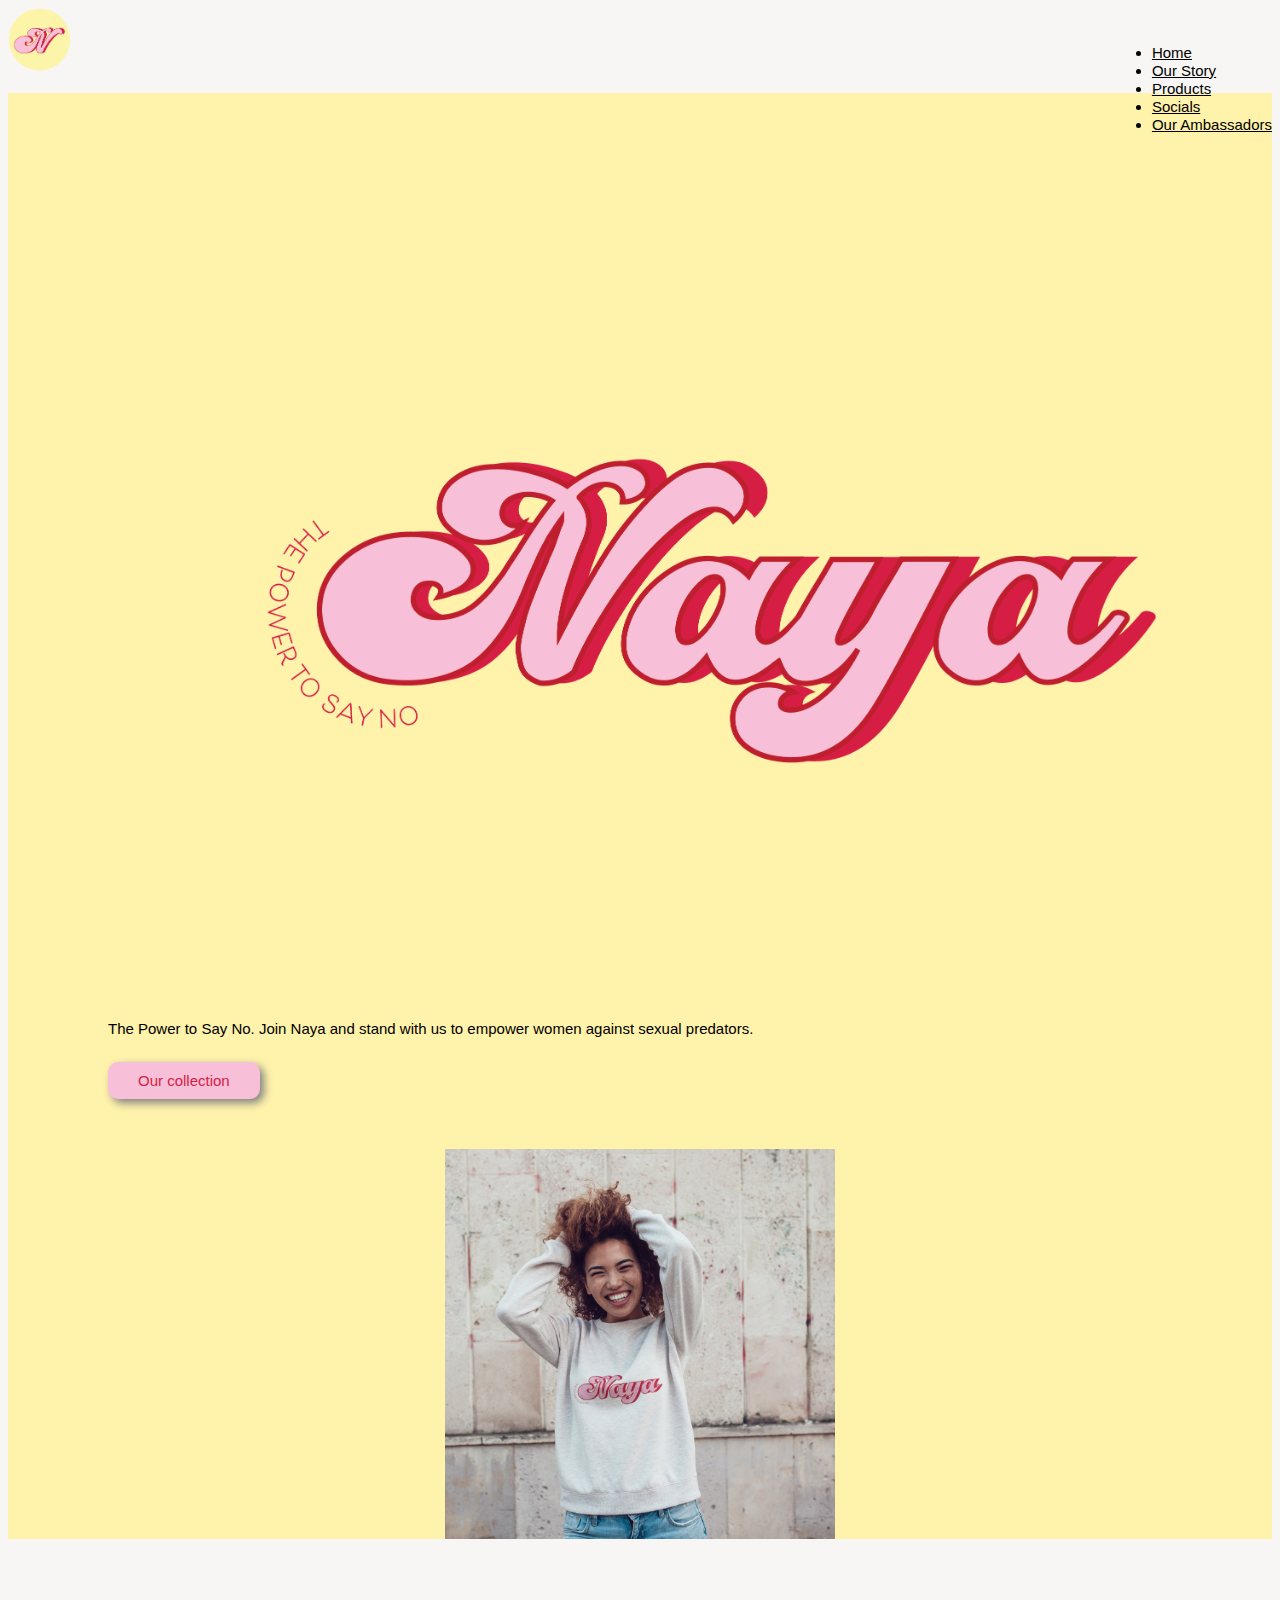
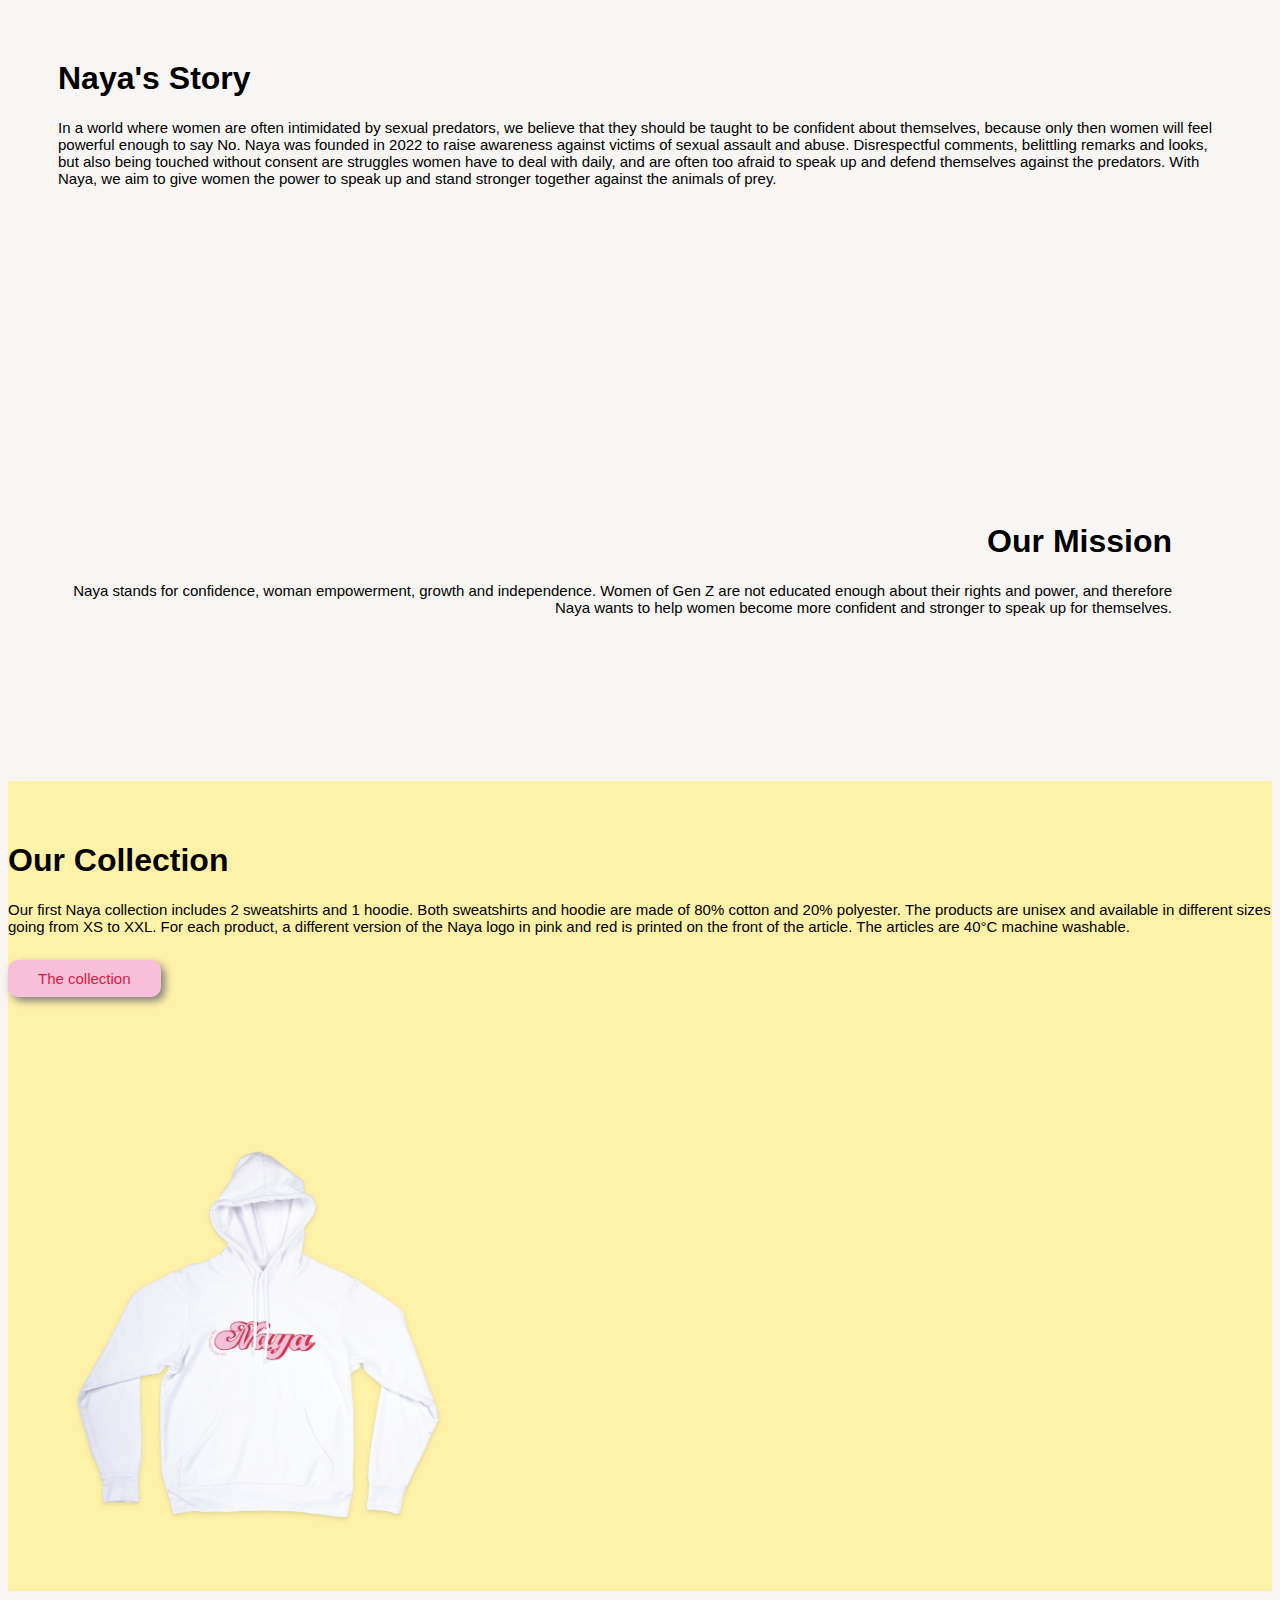
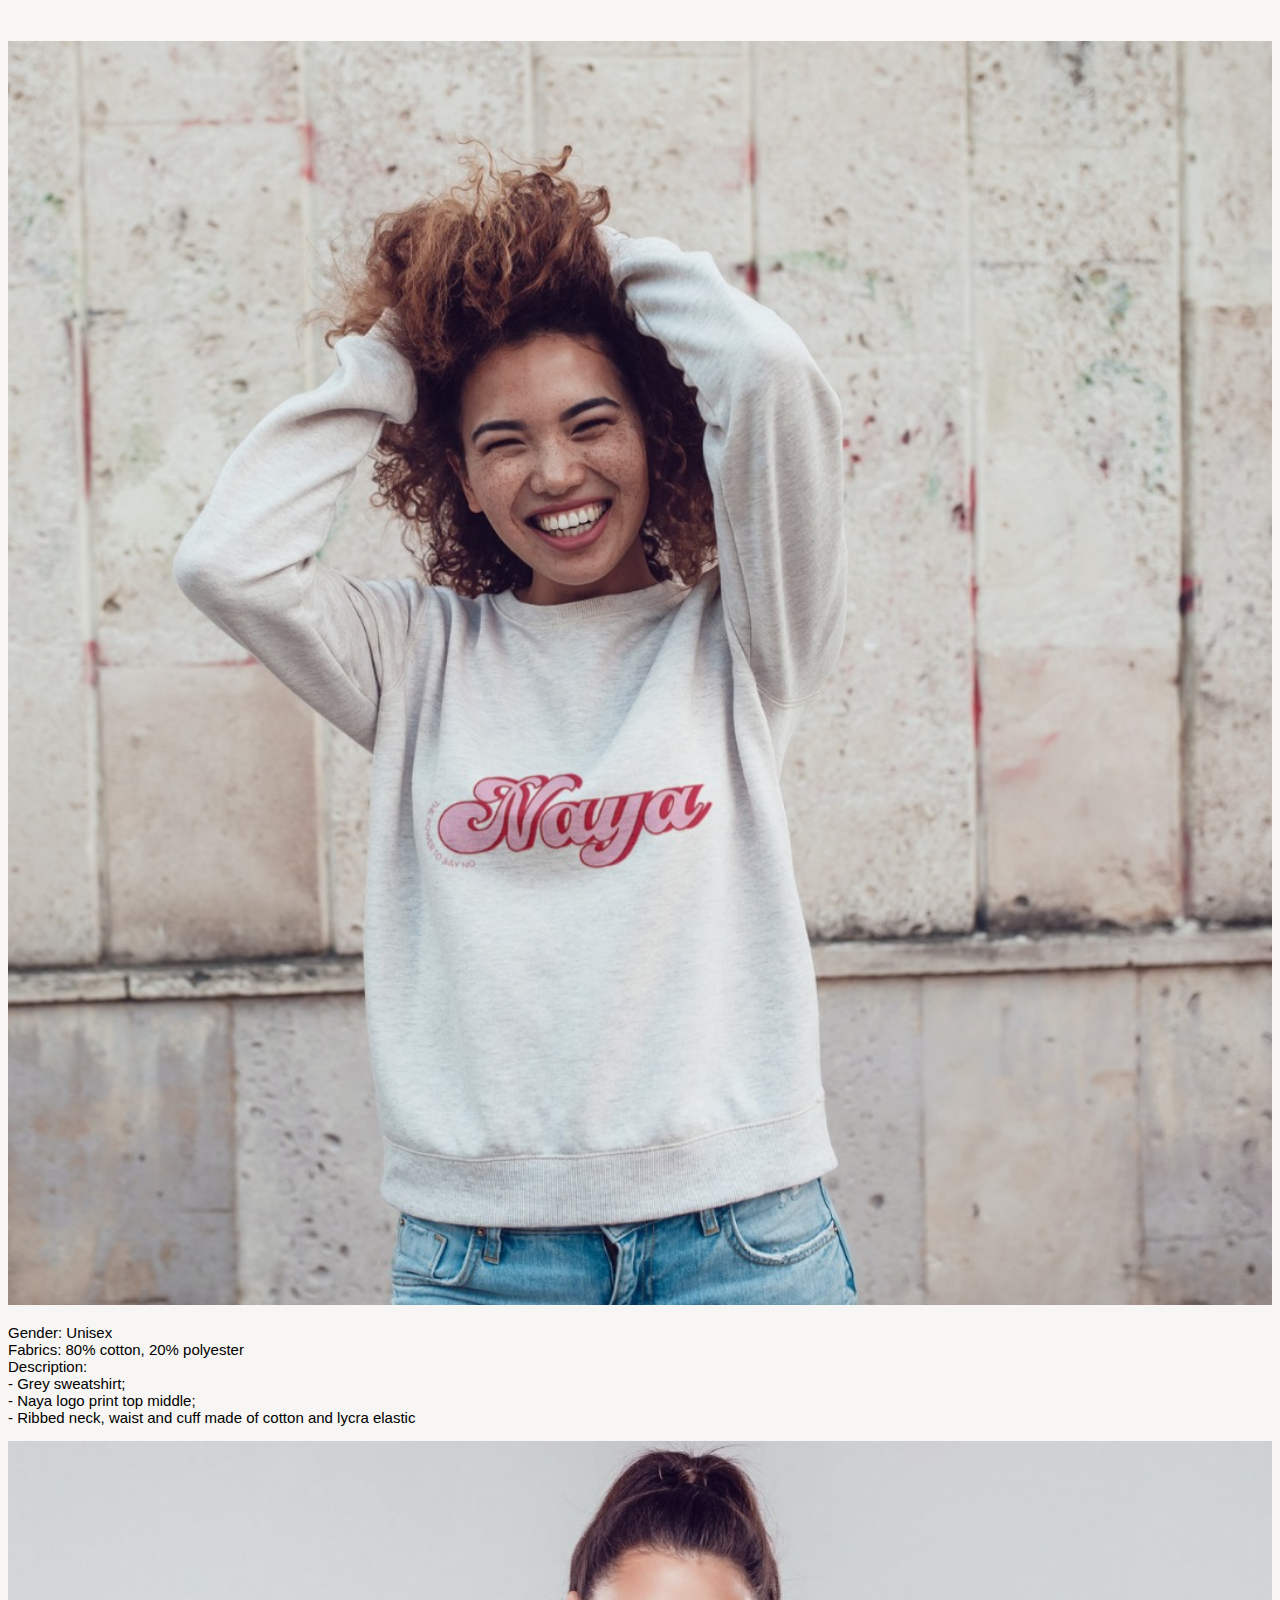
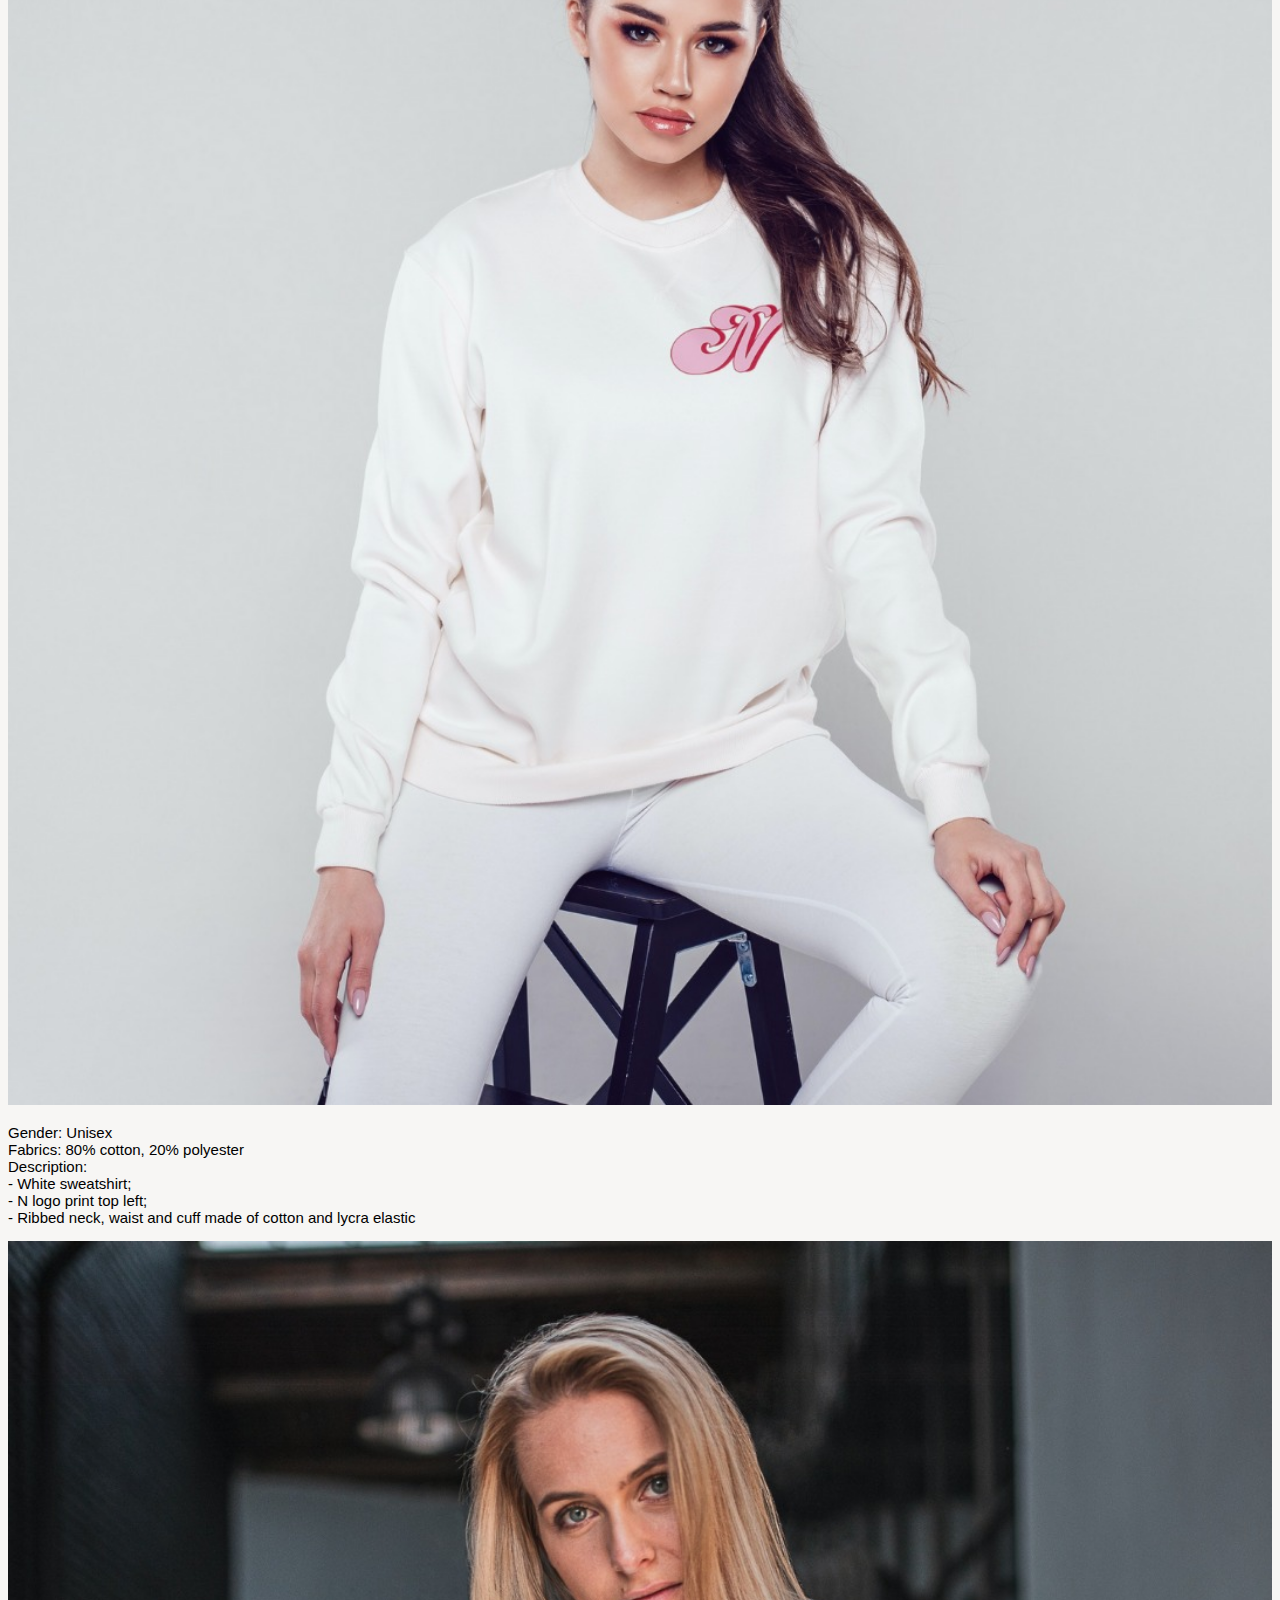
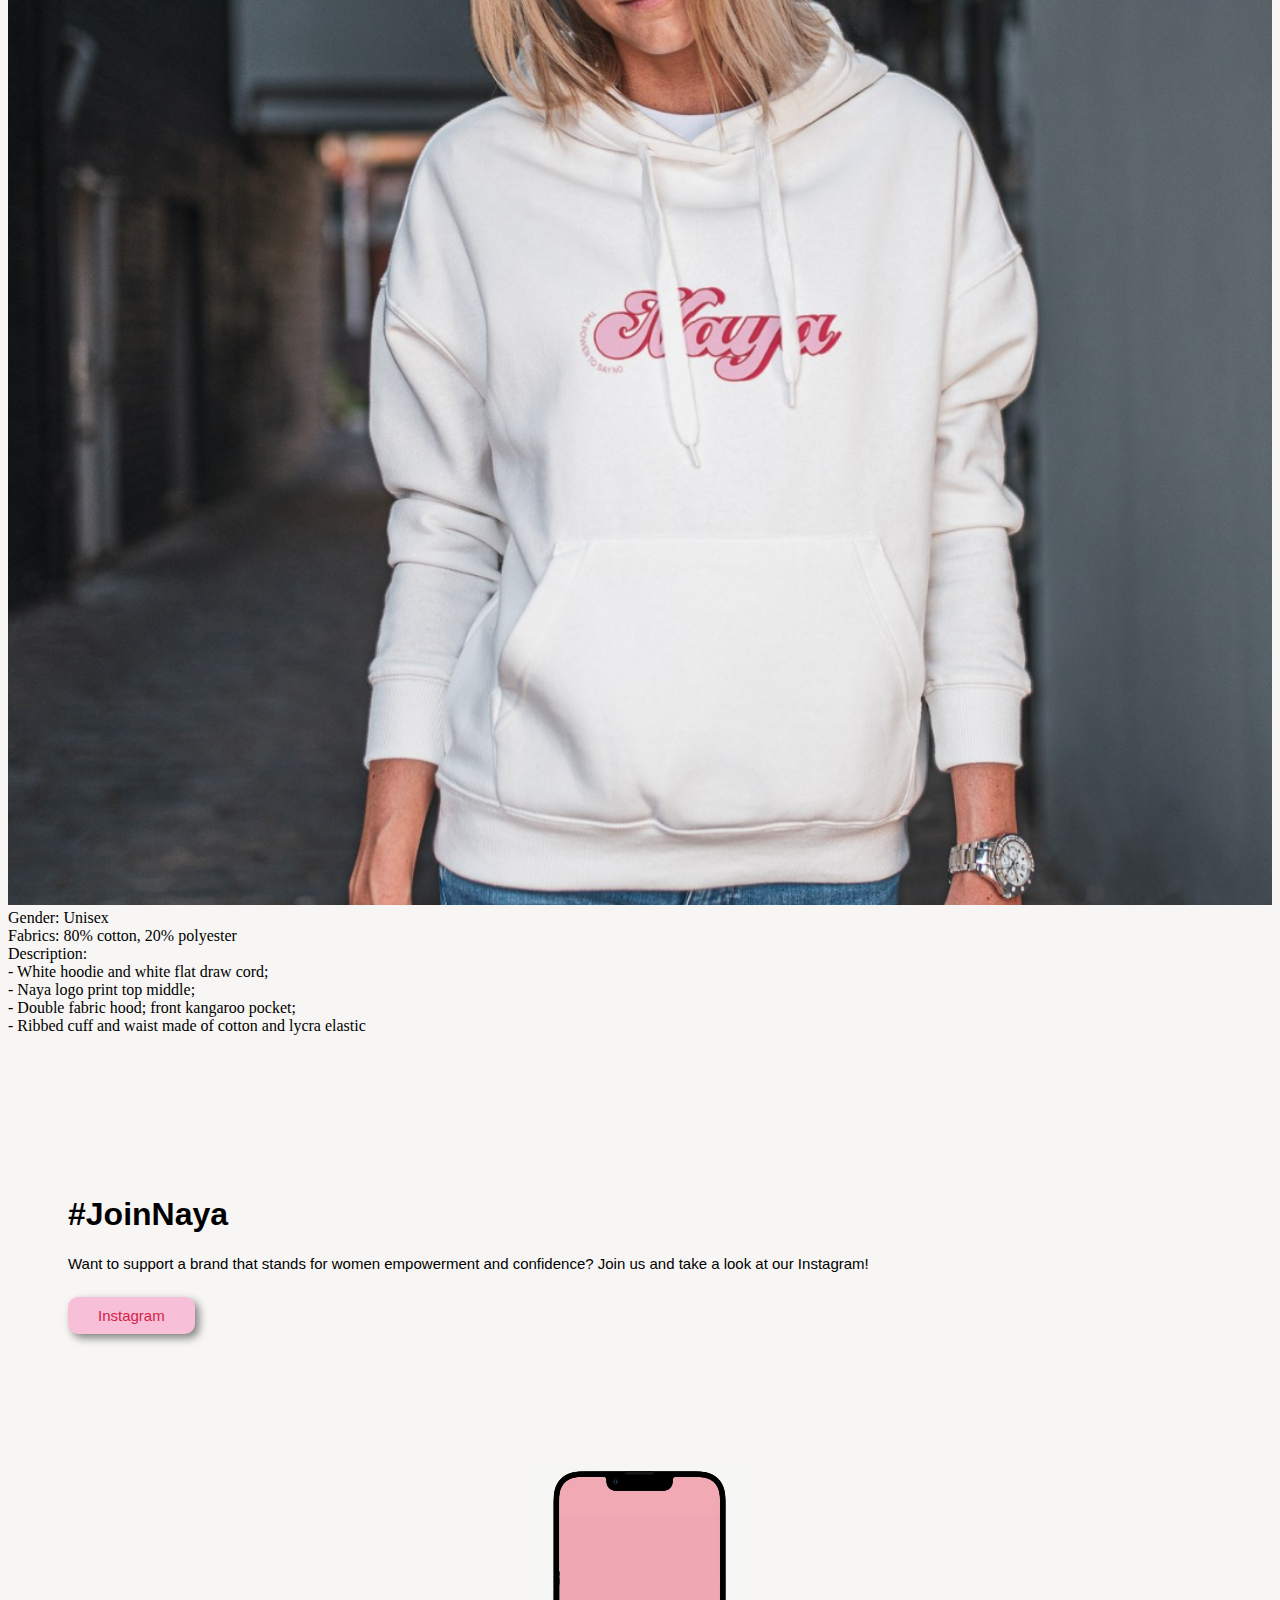
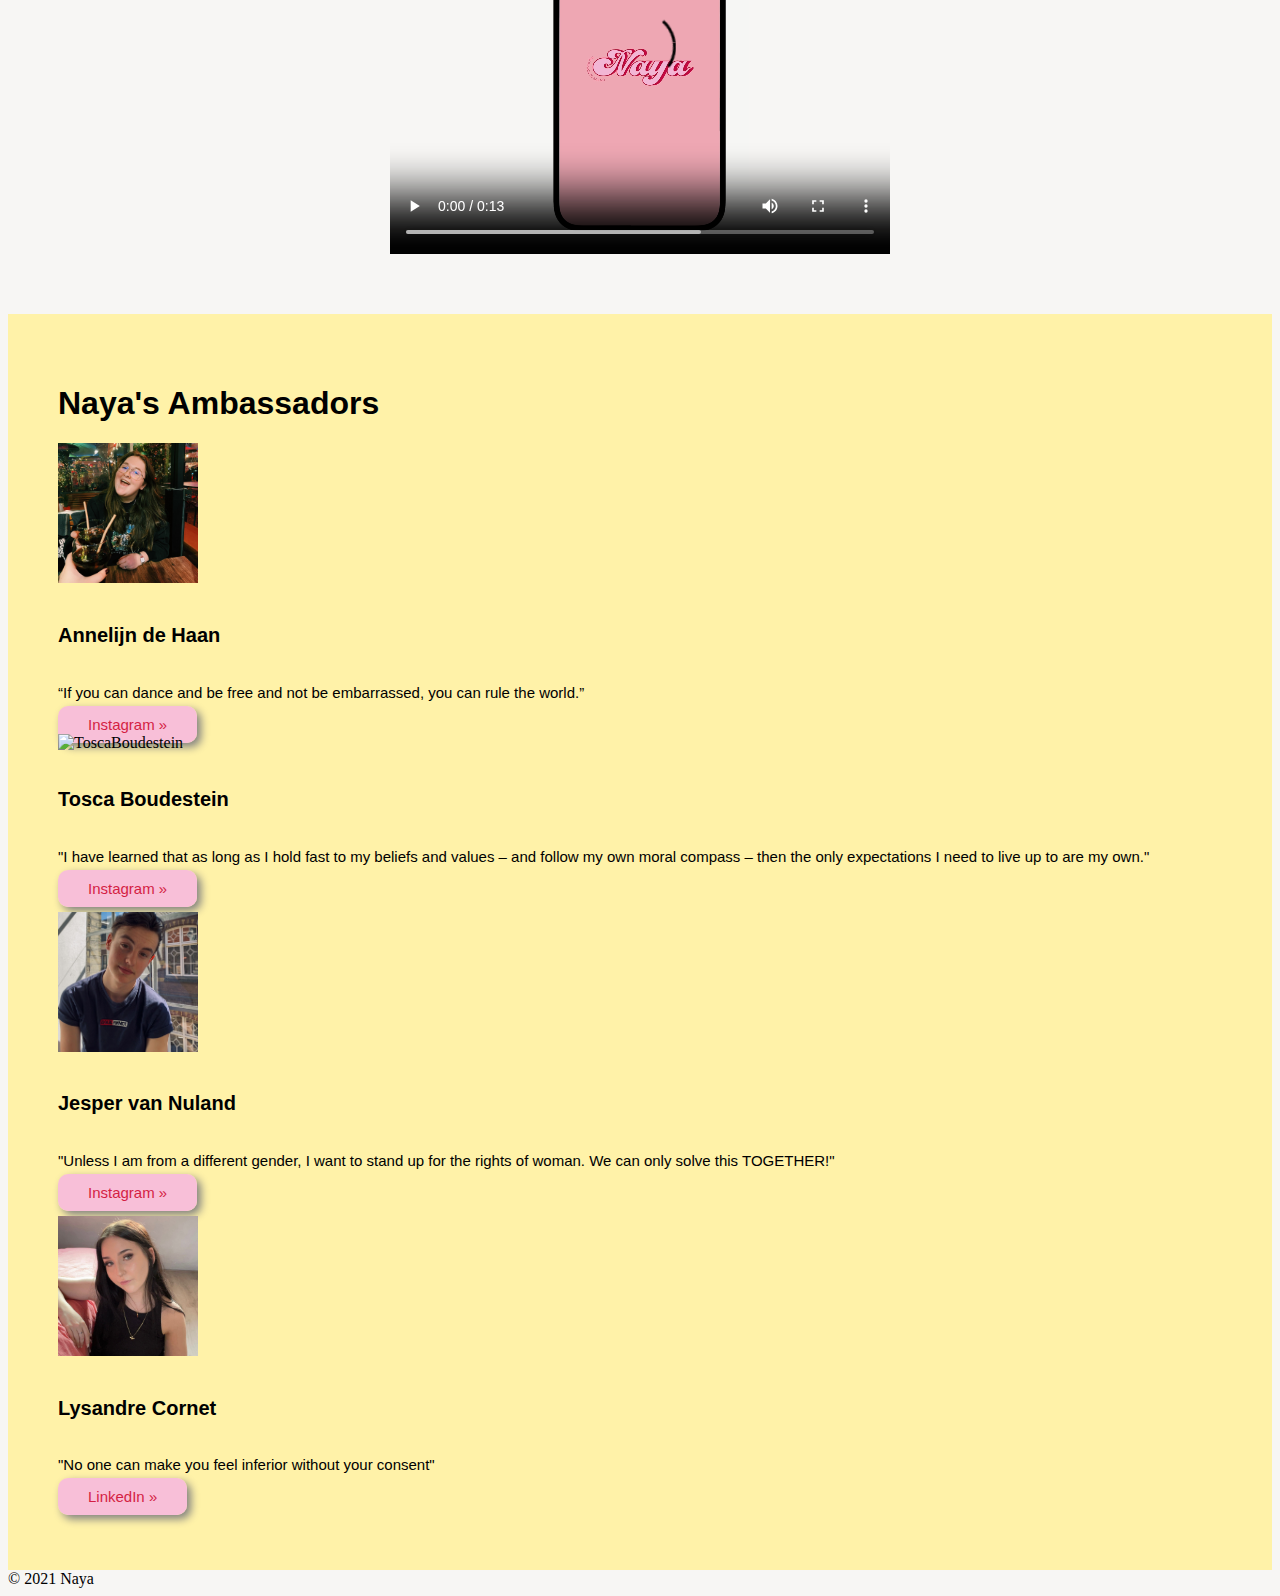
==== index.html @ b37c7642 "V19" ====
<!doctype html>
<html lang="en">
<head>
<!-- Required meta tags -->
<meta  charset="utf-8" name="viewport" content="width=device-width, initial-scale=1">

<!-- Naya css sheet -->
<link href="css/styles.css" rel="stylesheet" type="text/css">

<!-- Bootstrap CSS -->
<link href="https://cdn.jsdelivr.net/npm/bootstrap@5.1.3/dist/css/bootstrap.min.css" rel="stylesheet" integrity="sha384-1BmE4kWBq78iYhFldvKuhfTAU6auU8tT94WrHftjDbrCEXSU1oBoqyl2QvZ6jIW3" crossorigin="anonymous">
<title>Naya, the brand!</title>

<!-- Navigation -->
<div class="container">
  <nav class="py-3"><a href="#anchor-home" class="me-md-auto text-dark text-decoration-none"><img src="img/n-naya-logo.png" alt="round-circle-logo" class="rounded-circle-logo"></a>
    <ul class="nav">
      <li class="nav-item"><a href="#anchor-home" class="nav-link active" aria-current="page">Home</a></li>
      <li class="nav-item"><a href="#anchor-story" class="nav-link">Our Story</a></li>
      <li class="nav-item"><a href="#anchor-products" class="nav-link">Products</a></li>
      <li class="nav-item"><a href="#anchor-socials" class="nav-link">Socials</a></li>
      <li class="nav-item"><a href="#anchor-ambassadors" class="nav-link">Our Ambassadors</a></li>
    </ul>
  </nav>
</div>
</head>

<body class="cover-container d-flex w-100 h-100 p-3 mx-auto flex-column">

<!-- Introduction section -->
<div class="container introduction-page" id="anchor-home">
  <div class="row">
    <div class="col-sm-4 opening-section">
      <section class="px-3 opening-section"> <img src="img/naya-logo-1.png" alt="logo-naya" width="90%">
        <p>The Power to Say No. Join Naya and stand with us to empower women against sexual predators.</p>
        <button class="our-collection-button btn">
        <a href="#anchor-products" class="text-collection-button">Our collection</a>
        </button>
      </section>
    </div>
    <div class="col-sm-8"> <img src="img/grijs-trui-1.jpeg" alt="naya-the-brand" class="aligncenter sweater-picture" style="width: 500px; height: 390px; object-fit: contain;"> </div>
  </div>
</div>

<!-- Our story section -->
<div class="container" id="anchor-story">
  <section class="our-stroy-section">
    <div class="row">
      <div class="col-sm-6 our-vision">
        <h1 class="vision">Naya's Story</h1>
        <p>In a world where women are often intimidated by sexual predators, we believe that they should be taught to be confident about themselves, because only then women will feel powerful enough to say No.
          Naya was founded in 2022 to raise awareness against victims of sexual assault and abuse. Disrespectful comments, belittling remarks and looks, but also being touched without consent are struggles women have to deal with daily, and are often too afraid to speak up and defend themselves against the predators. With Naya, we aim to give women the power to speak up and stand stronger together against the animals of prey. </p>
      </div>
      <div class="col-sm-6 our-mission">
        <h1	class="mission">Our Mission</h1>
        <p>Naya stands for confidence, woman empowerment, growth and independence. Women of Gen Z are not educated enough about their rights and power, and therefore Naya wants to help women become more confident and stronger to speak up for themselves. </p>
      </div>
    </div>
  </section>
</div>

<!-- Our collection section -->
<div class="container" id="anchor-products">
  <div class="row featurette">
    <div class="col-md-7 order-md-2 text-products">
      <h1> Our Collection</h1>
      <p>Our first Naya collection includes 2 sweatshirts and 1 hoodie. Both sweatshirts and hoodie are made of 80% cotton and 20% polyester. The products are unisex and available in different sizes going from XS to XXL. For each product, a different version of the Naya logo in pink and red is printed on the front of the article. The articles are 40°C machine washable. </p>
      <button class="gallary-button btn accordion" data-bs-toggle="collapse" href="#collapseExample" role="button" aria-expanded="false" aria-controls="collapseExample">
      <a>The collection</a>
      </button>
    </div>
    <div class="col-md-5 order-md-1"> <img src="img/Ontwerp-zonder titel-4.png" alt="sweater-mock-up" width="500" height="500" xmlns="http://www.w3.org/2000/svg" role="img" aria-label="Placeholder: 500x500" preserveAspectRatio="xMidYMid slice" focusable="false"> </div>
  </div>
</div>

<!-- Gallary section -->
<div class="collapse container" id="collapseExample">
  <div class="card card-body">
    <div class="product-gallary panel" width="40" height="32">
      <div class="row row-cols-1 row-cols-sm-2 row-cols-md-3">
        <div class="col">
          <div class="card shadow-sm"> <img src="img/grijs-trui-1.jpeg" alt="mock-up1" class="bd-placeholder-img card-img-top" width="100%" xmlns="http://www.w3.org/2000/svg" role="img" aria-label="Placeholder: Thumbnail" preserveAspectRatio="xMidYMid slice" focusable="false">
            <title>Placeholder</title>
            <rect width="100%" height="100%" fill="#55595c"></rect>
            <div class="card-body">
              <p class="card-text">Gender: Unisex <br>
                Fabrics: 80% cotton, 20% polyester <br>
                Description: <br>
                - Grey sweatshirt; <br>
                - Naya logo print top middle; <br>
                - Ribbed neck, waist and cuff made of cotton and lycra elastic
                &nbsp;</p>
            </div>
          </div>
        </div>
        <div class="col">
          <div class="card shadow-sm"> <img src="img/wit-trui-n.jpeg" alt="mock-up2" class="bd-placeholder-img card-img-top" width="100%"  xmlns="http://www.w3.org/2000/svg" role="img" aria-label="Placeholder: Thumbnail" preserveAspectRatio="xMidYMid slice" focusable="false">
            <title>Placeholder</title>
            <rect width="100%" height="100%" fill="#55595c"></rect>
            <div class="card-body">
              <p class="card-text">Gender: Unisex <br>
                Fabrics: 80% cotton, 20% polyester <br>
                Description: <br>
                - White sweatshirt; <br>
                - N logo print top left; <br>
                - Ribbed neck, waist and cuff made of cotton and lycra elastic
                &nbsp;</p>
            </div>
          </div>
        </div>
        <div class="col">
          <div class="card shadow-sm"> <img src="img/wit-trui-2.jpeg" alt="mock-up3" class="bd-placeholder-img card-img-top" width="100%"  xmlns="http://www.w3.org/2000/svg" role="img" aria-label="Placeholder: Thumbnail" preserveAspectRatio="xMidYMid slice" focusable="false">
            <title>Placeholder</title>
            <rect width="100%" height="100%" fill="#55595c"></rect>
            <div class="card-body">Gender: Unisex <br>
              Fabrics: 80% cotton, 20% polyester <br>
              Description: <br>
              - White hoodie and white flat draw cord; <br>
              - Naya logo print top middle; <br>
              - Double fabric hood; front kangaroo pocket; <br>
              - Ribbed cuff and waist made of cotton and lycra elastic </div>
          </div>
        </div>
      </div>
    </div>
  </div>
</div>

<!-- Social media section -->
<div class="container social-media-page" id="anchor-socials">
  <div class="row">
    <div class="col-sm-4">
      <section class="px-3 introduction-social">
        <h1>#JoinNaya</h1>
        <p>Want to support a brand that stands for women empowerment and confidence? Join us and take a look at our Instagram!</p>
        <button class="btn">
        <a href="https://www.instagram.com/naya.thebrand/" class="naya-the-brand-insta" >Instagram</a>
        </button>
      </section>
    </div>
    <div class="col-sm-8">
      <video class="instagram-add" style="width: 500px; height: 390px; object-fit: contain;" controls>
        <source src="video/video-add.mp4" type="video/mp4">
      </video>
    </div>
  </div>
</div>

<!-- Our amasadeurs section -->
<div class="container our-team" id="anchor-team">
  <h1>Naya's Ambassadors</h1>
  <div class="row">
    <div class="col"> <img src="img/WhatsApp-Image-2022-01-30-at-5.26.30-PM.jpeg" alt="AnnelijndeHaan" class="rounded-circle annelijn-picture" width="140" height="140">
      <title>Placeholder</title>
      <rect width="100%" height="100%" fill="#777"></rect>
      <h2 class="name">Annelijn de Haan&nbsp;</h2>
      <p>“If you can dance and be free and not be embarrassed, you can rule the world.”</p>
      <a class="btn" href="https://www.instagram.com/annnnelijn/">Instagram »</a> </div>
    <div class="col"> <img src="img/IMG_4529.JPG" alt="ToscaBoudestein" class="bd-placeholder-img rounded-circle" width="140" height="140" xmlns="http://www.w3.org/2000/svg" role="img" aria-label="Placeholder: 140x140" preserveAspectRatio="xMidYMid slice" focusable="false">
      <title>Placeholder</title>
      <rect width="100%" height="100%" fill="#777"> </rect>
      <h2 class="name">Tosca Boudestein&nbsp;</h2>
      <p>"I have learned that as long as I hold fast to my beliefs and values – and follow my own moral compass – then the only expectations I need to live up to are my own."</p>
      <p><a class="btn" href="https://www.instagram.com/bytoscaboudestein/">Instagram »</a></p>
    </div>
    <div class="col"> <img src="img/jesper.jpeg" alt="JespervanNuland" class="rounded-circle jesper-picture" width="140" height="140" xmlns="http://www.w3.org/2000/svg" role="img" aria-label="Placeholder: 140x140" preserveAspectRatio="xMidYMid slice" focusable="false">
      <title>Placeholder</title>
      <rect width="100%" height="100%" fill="#777"></rect>
      <h2 class="name">Jesper van Nuland&nbsp;</h2>
      <p>"Unless I am from a different gender, I want to stand up for the rights of woman. We can only solve this TOGETHER!"</p>
      <p><a class="btn" href="https://www.instagram.com/jesperv.nuland/">Instagram »</a></p>
    </div>
    <div class="col"> <img src="img/lysandre.jpeg" alt="LysandreCornet" class="bd-placeholder-img rounded-circle" width="140" height="140" xmlns="http://www.w3.org/2000/svg" role="img" aria-label="Placeholder: 140x140" preserveAspectRatio="xMidYMid slice" focusable="false">
      <title>Placeholder</title>
      <rect width="100%" height="100%" fill="#777"></rect>
      <h2 class="name">Lysandre Cornet&nbsp;</h2>
      <p>"No one can make you feel inferior without your consent"</p>
      <p><a class="btn" href="https://www.linkedin.com/in/lysandre-cornet/">LinkedIn »</a></p>
    </div>
  </div>
</div>

<!-- Footer section -->
<div class="container">
  <footer class="d-flex flex-wrap justify-content-between align-items-center py-3 my-4 border-top">
    <div class="col-md-4 d-flex align-items-center"> <a href="/" class="mb-3 me-2 mb-md-0 text-muted text-decoration-none lh-1"></a> <span class="text-muted">© 2021 Naya</span> </div>
  </footer>
</div>
<!-- Option 1: Bootstrap Bundle with Popper --> 
<script src="https://cdn.jsdelivr.net/npm/bootstrap@5.1.3/dist/js/bootstrap.bundle.min.js" integrity="sha384-ka7Sk0Gln4gmtz2MlQnikT1wXgYsOg+OMhuP+IlRH9sENBO0LRn5q+8nbTov4+1p" crossorigin="anonymous"></script>
</body>
</html>
---- css/styles.css ----
@charset "UTF-8";
/* CSS Document */

/* Typography */
@import url("https://use.typekit.net/cfp7bsk.css");

h1{
	
	font-family: beloved-sans, sans-serif;
	font-weight: 700;
}

h2{
	font-family: beloved-sans, sans-serif;
	font-size: 20px;
}

a, p{
	font-family: stolzl, sans-serif;
	font-size: 15px;
}

.cover-container{
	background-color: #F7F6F4;
}

/*Navigation Section */
.nav{
	padding-top: 20px;
	float: right;
}

.nav-link{
	color: black !important;
}

a.nav-link:hover{
	color: #D41E44 !important;
}

img.rounded-circle-logo{
	width: 5%;
}

/* Introduction page */
.introduction-page{
	background-color: #FFF2AB;
}

.btn{
	padding: 10px 30px 10px 30px;
	margin-top: 10px;
	margin-bottom: 50px;
	background-color: #F8BFD8 !important;
	box-shadow: 4px 4px 8px gray;
	border: none;
	border-radius: 10px;
	
}

.text-collection-button{
	text-decoration: none !important;
	color: #D41E44 !important;
}

.sweater-picture{
	margin: auto;
}

.col-sm-8{
	display: flex;
	justify-content: center;
}

.opening-section{
	padding-left: 50px !important;
}

/* Our Story Section */
.our-stroy-section{
	margin-top: 50px;
	margin-bottom: 50px;
	padding: 50px;
}


.our-mission{
	padding-right: 50px !important;
	padding-top: 300px;
	padding-bottom: 50px;
	text-align: end;
}

/*Our Collection Section */
.col-md-7, .col-md-5{
	background-color: rgba(255,242,168,1.0);
}
.product-image{
	padding: 40px;
}

.text-products {
	padding-top: 40px;
	padding-bottom: 40px;
}

.text-products {
	padding-top: 40px;
	padding-bottom: 40px;
	
}

.gallary-button{
	margin-top: 40px;
	margin-bottom: 40px;
	padding: 10px 50px;
	color: #D41E44;
	background-color: #F8BFD8;
	box-shadow: 4px 4px 8px gray;
	border: none;
	border-radius: 10px;	
}

.product-gallary {
	padding-top: 50px;
	margin-bottom: 40px;
}
.card-body{
	background-color: transparent !important;
	border: none !important;
}

/*Social Media section */

.social-media-page{
	background-color: transparent;
	padding-top: 40px;
	padding-bottom: 40px;
}

.introduction-social{
	padding: 40px;
	margin: 20px;
	
}

.go-to-instagram{
	padding: 10px 30px 10px 30px;
	margin-top: 10px;
	margin-bottom: 50px;
	background-color: #F8BFD8;
	box-shadow: 4px 4px 8px gray;
	border: none;
	border-radius: 10px;
}

a.naya-the-brand-insta{
	color: #D41E44;
	text-decoration: none;
}

.instagram-add{
	padding-top: 20px;
	padding-bottom: 20px;
}

/* Naya's Ambassadors */
.name{
	padding-top: 20px;
	padding-bottom: 20px;
	text-align: left;
}

.our-team{
	padding: 50px !important;
	background-color: rgba(255,242,168,1.0);
}

.btn{
	padding: 10px 30px 10px 30px;
	margin-top: 10px;
	margin-bottom: 50px;
	background-color: #F8BFD8;
	box-shadow: 4px 4px 8px gray;
	border: none;
	border-radius: 10px;
}

a.btn{
	color: #D41E44;
	text-decoration: none;
}

.jesper-picture{
	object-fit: cover;
}
.annelijn-picture {
	object-fit: cover;
}
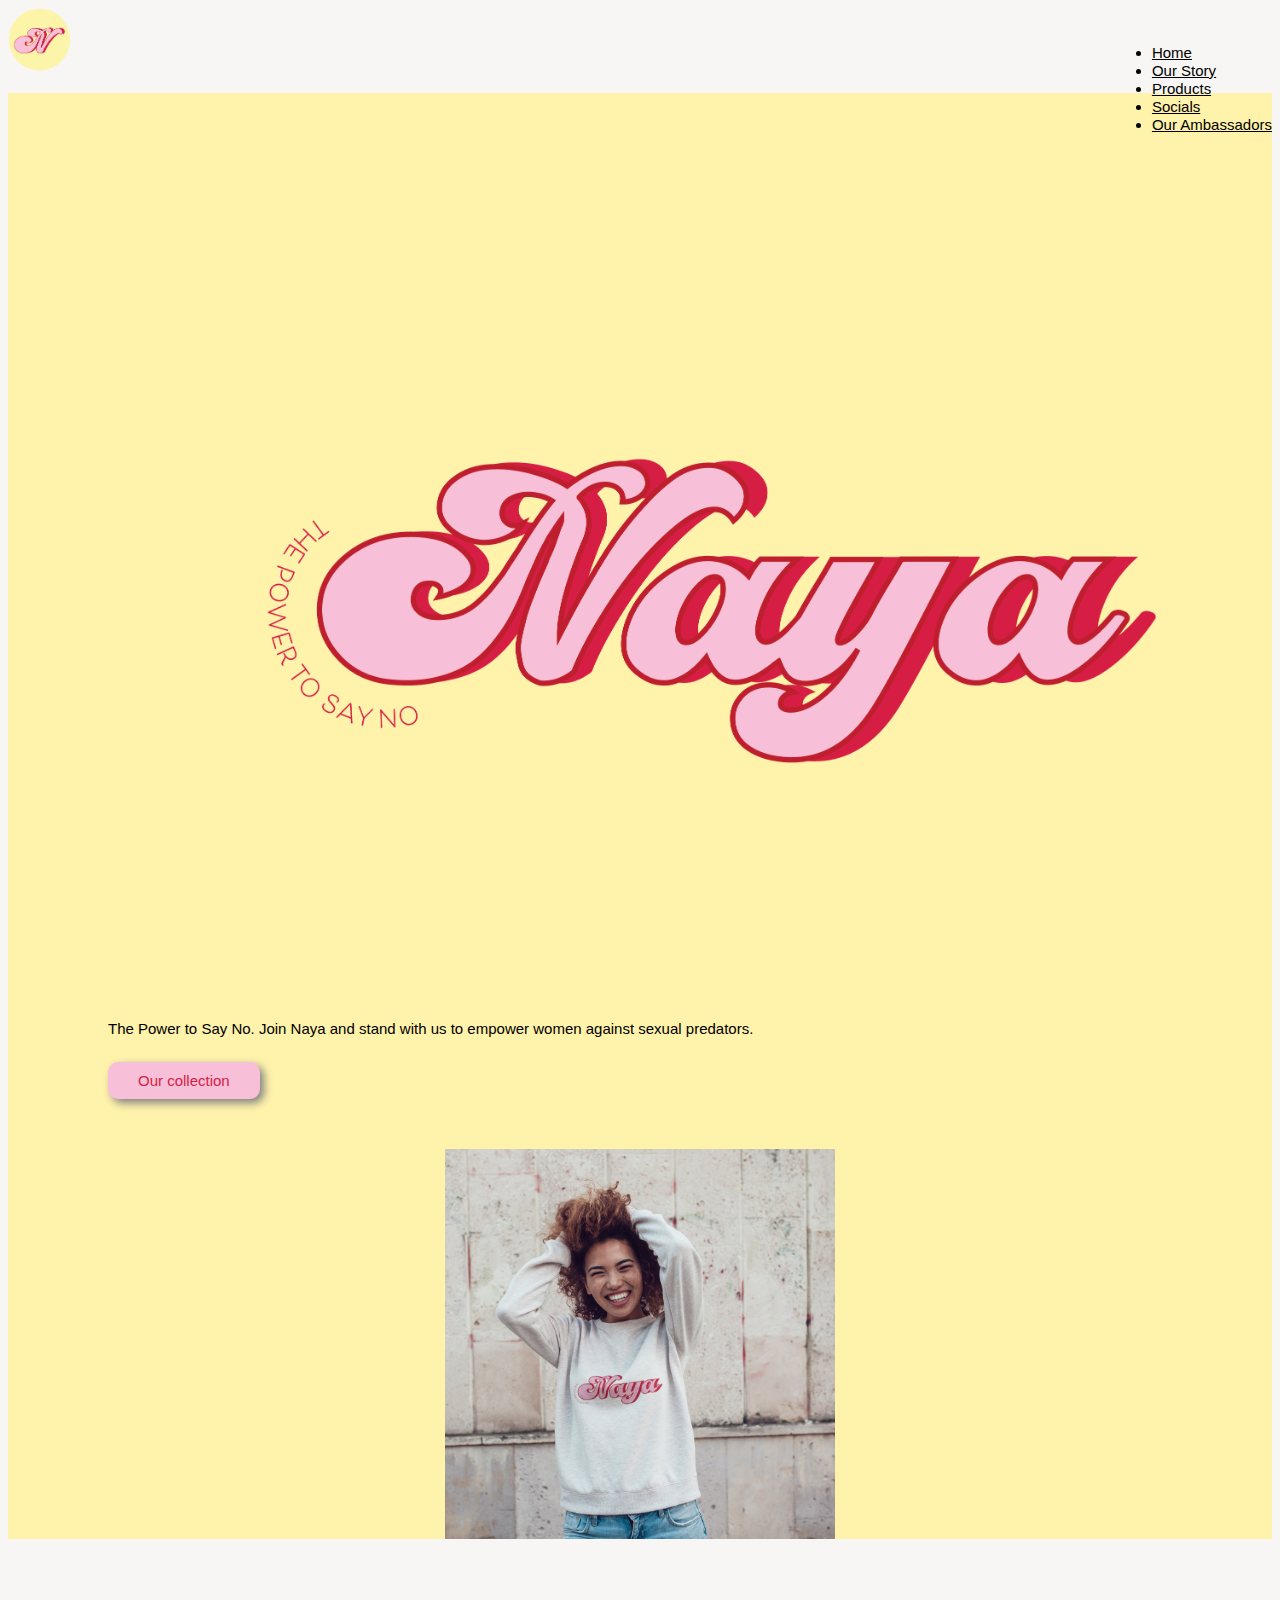
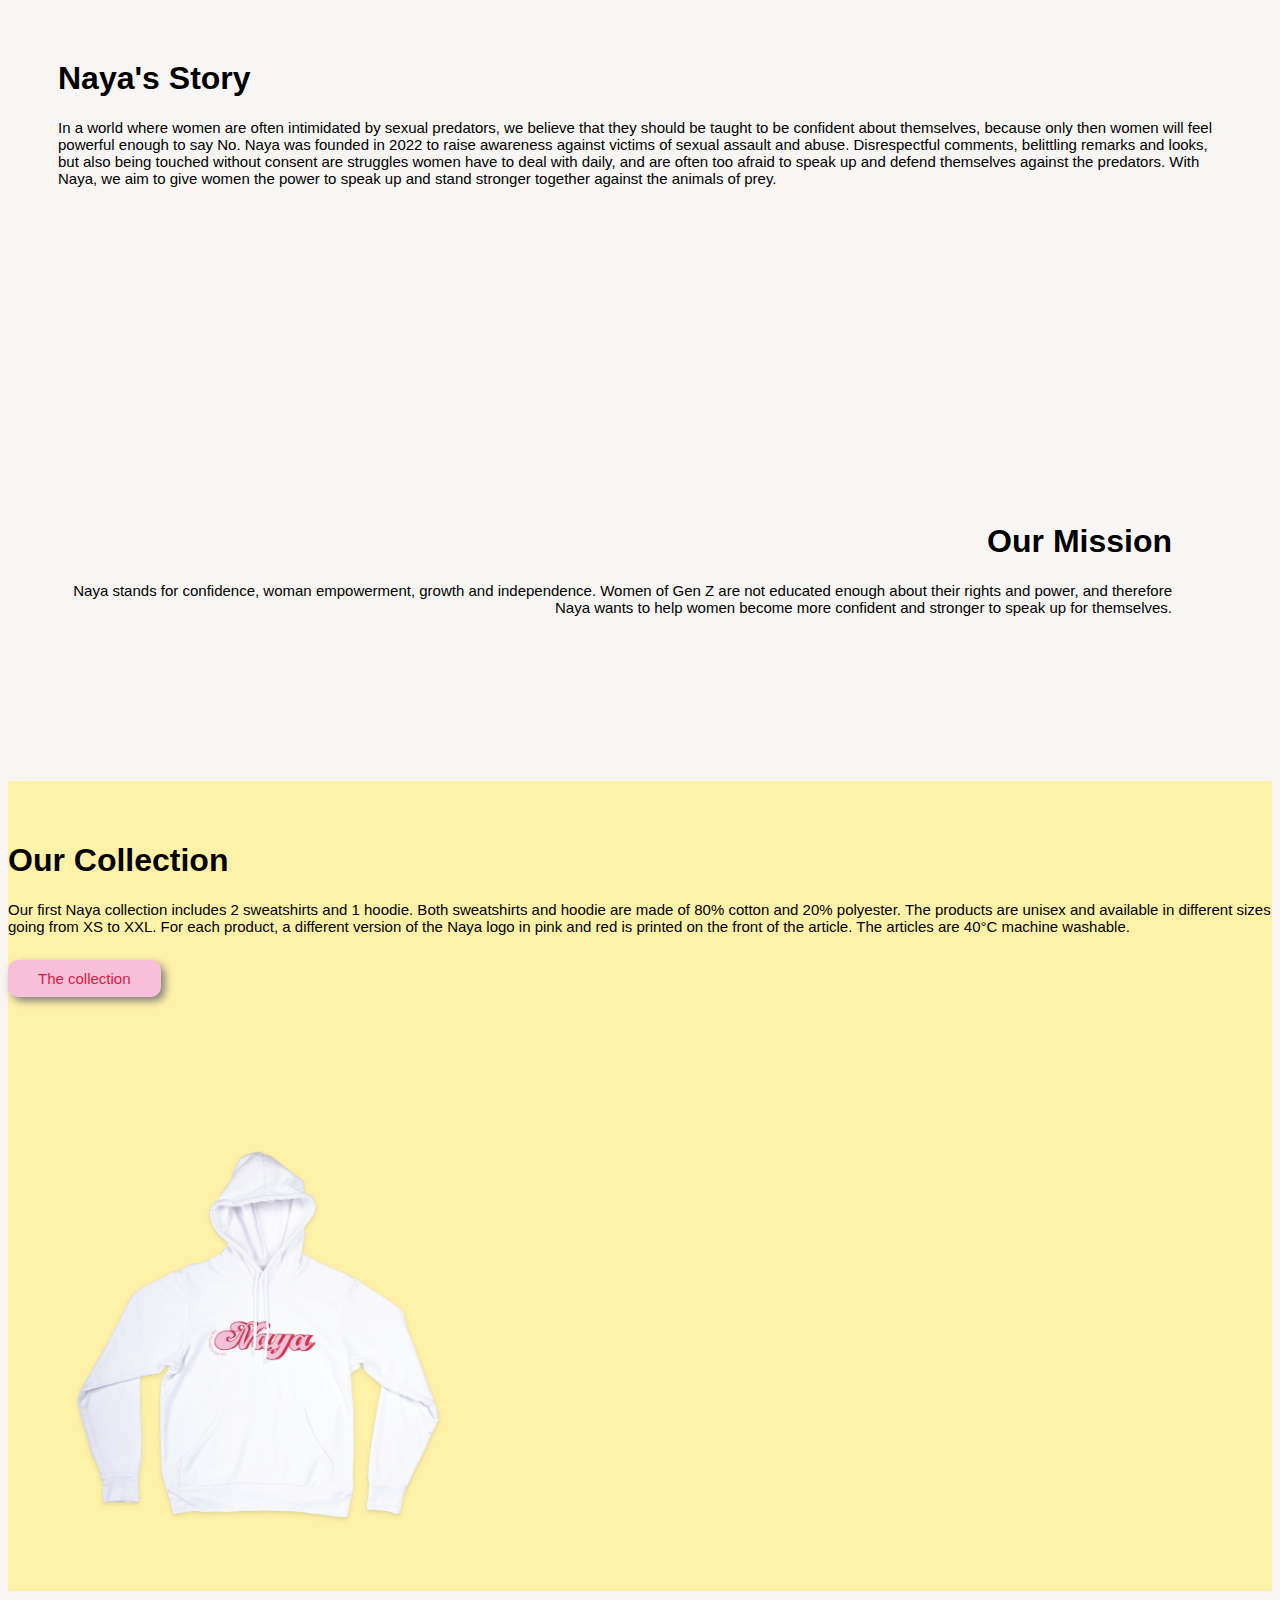
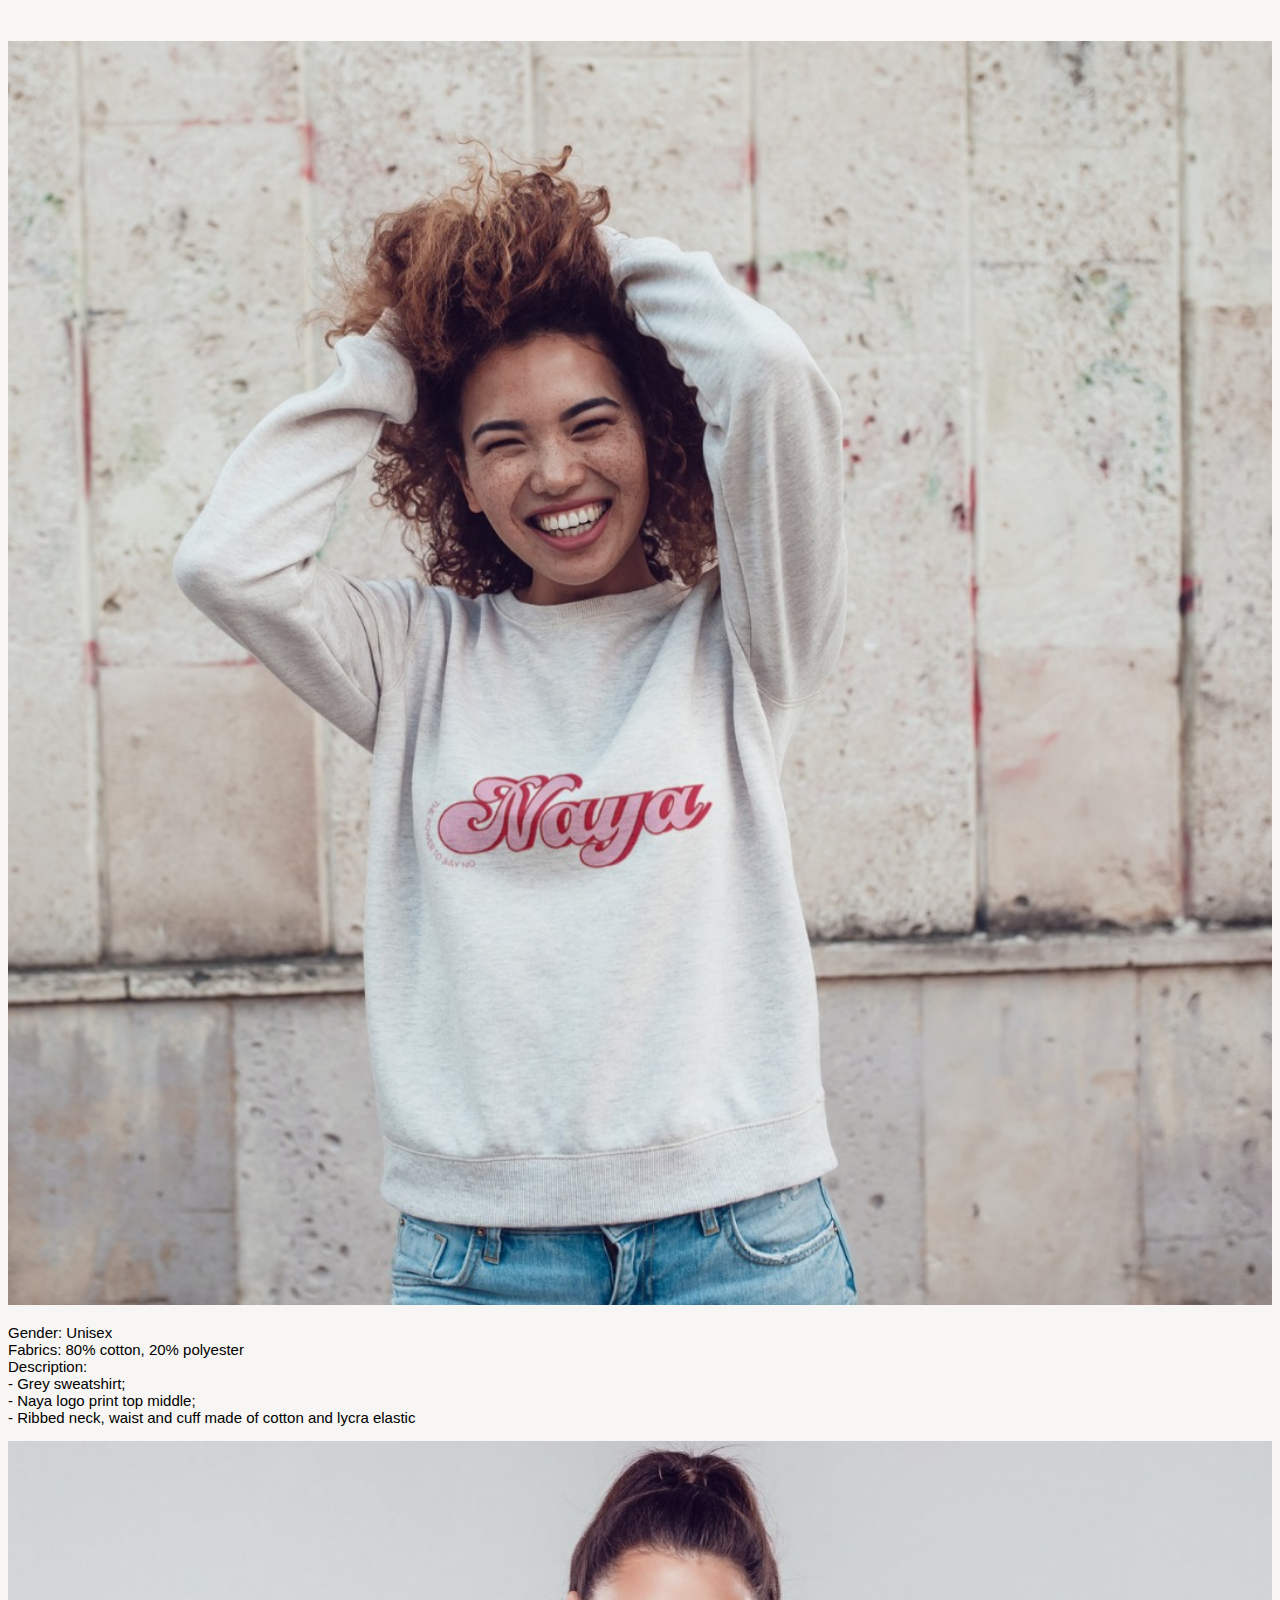
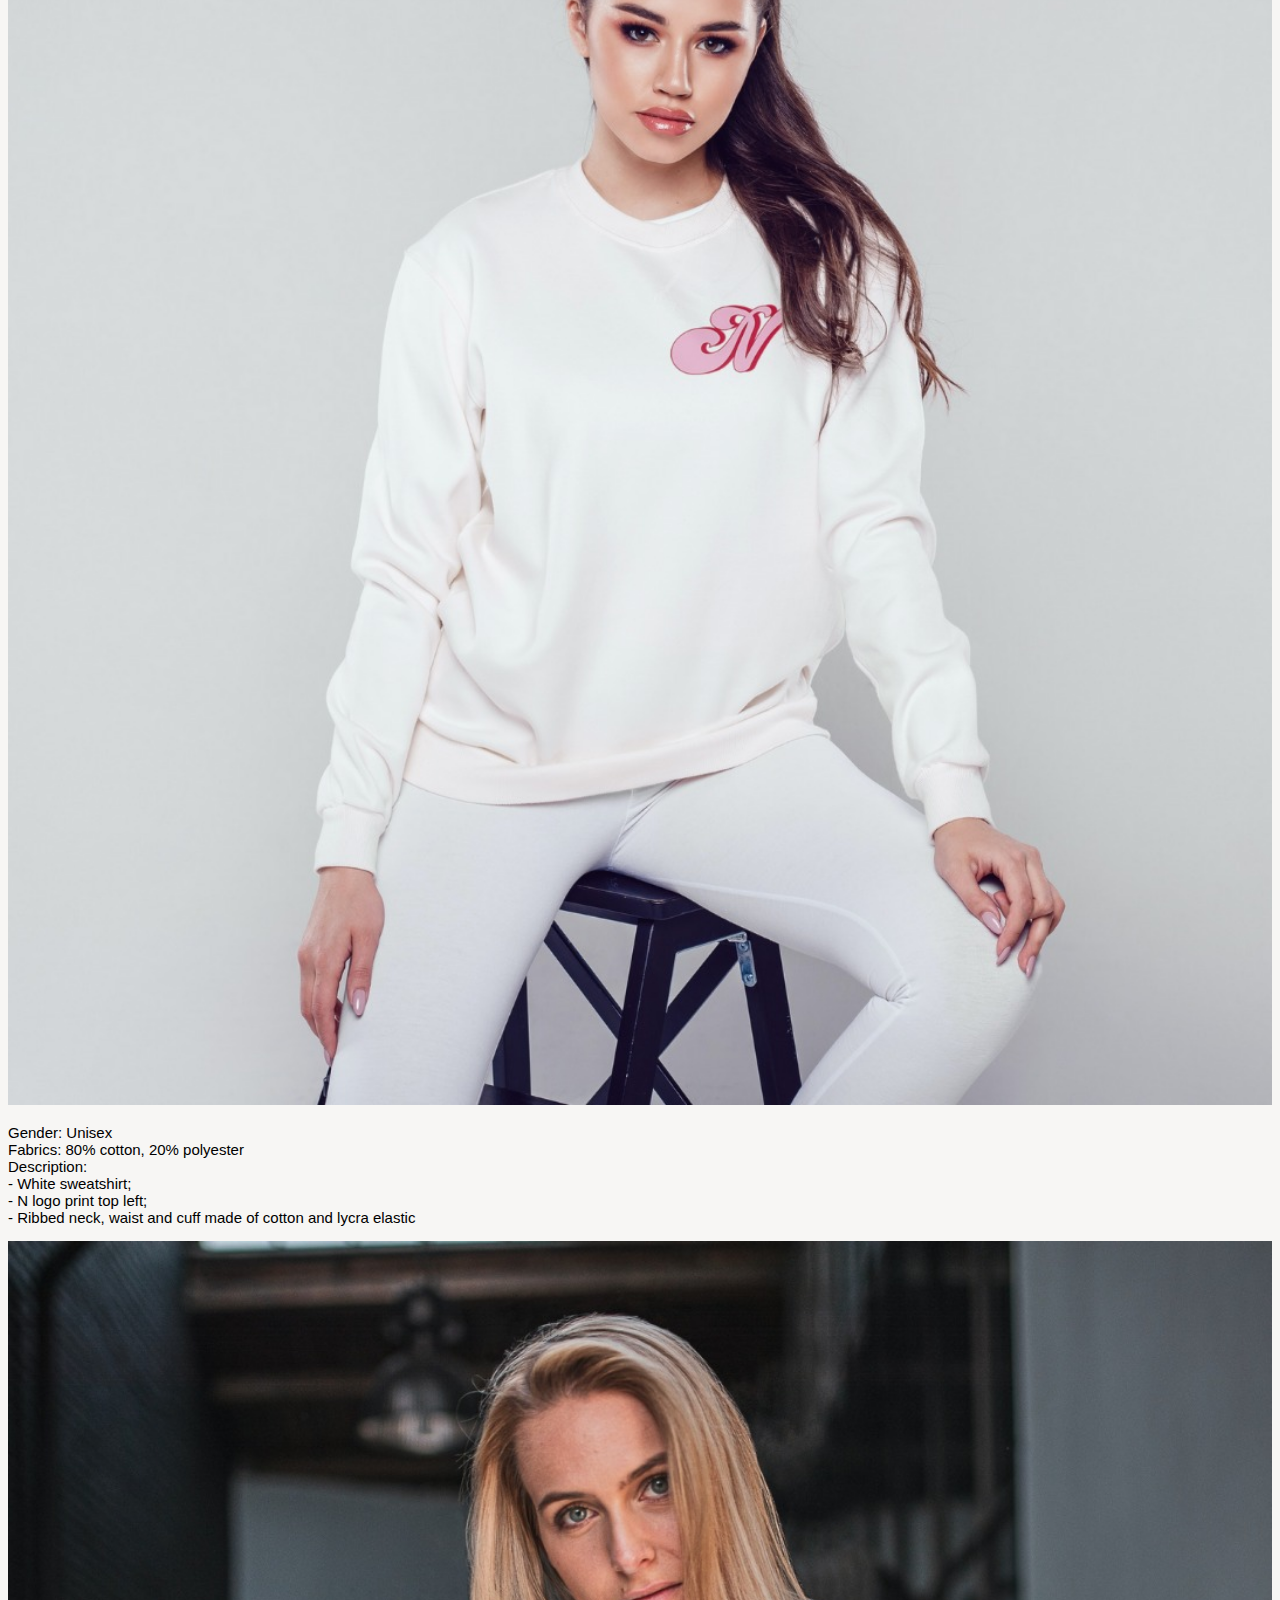
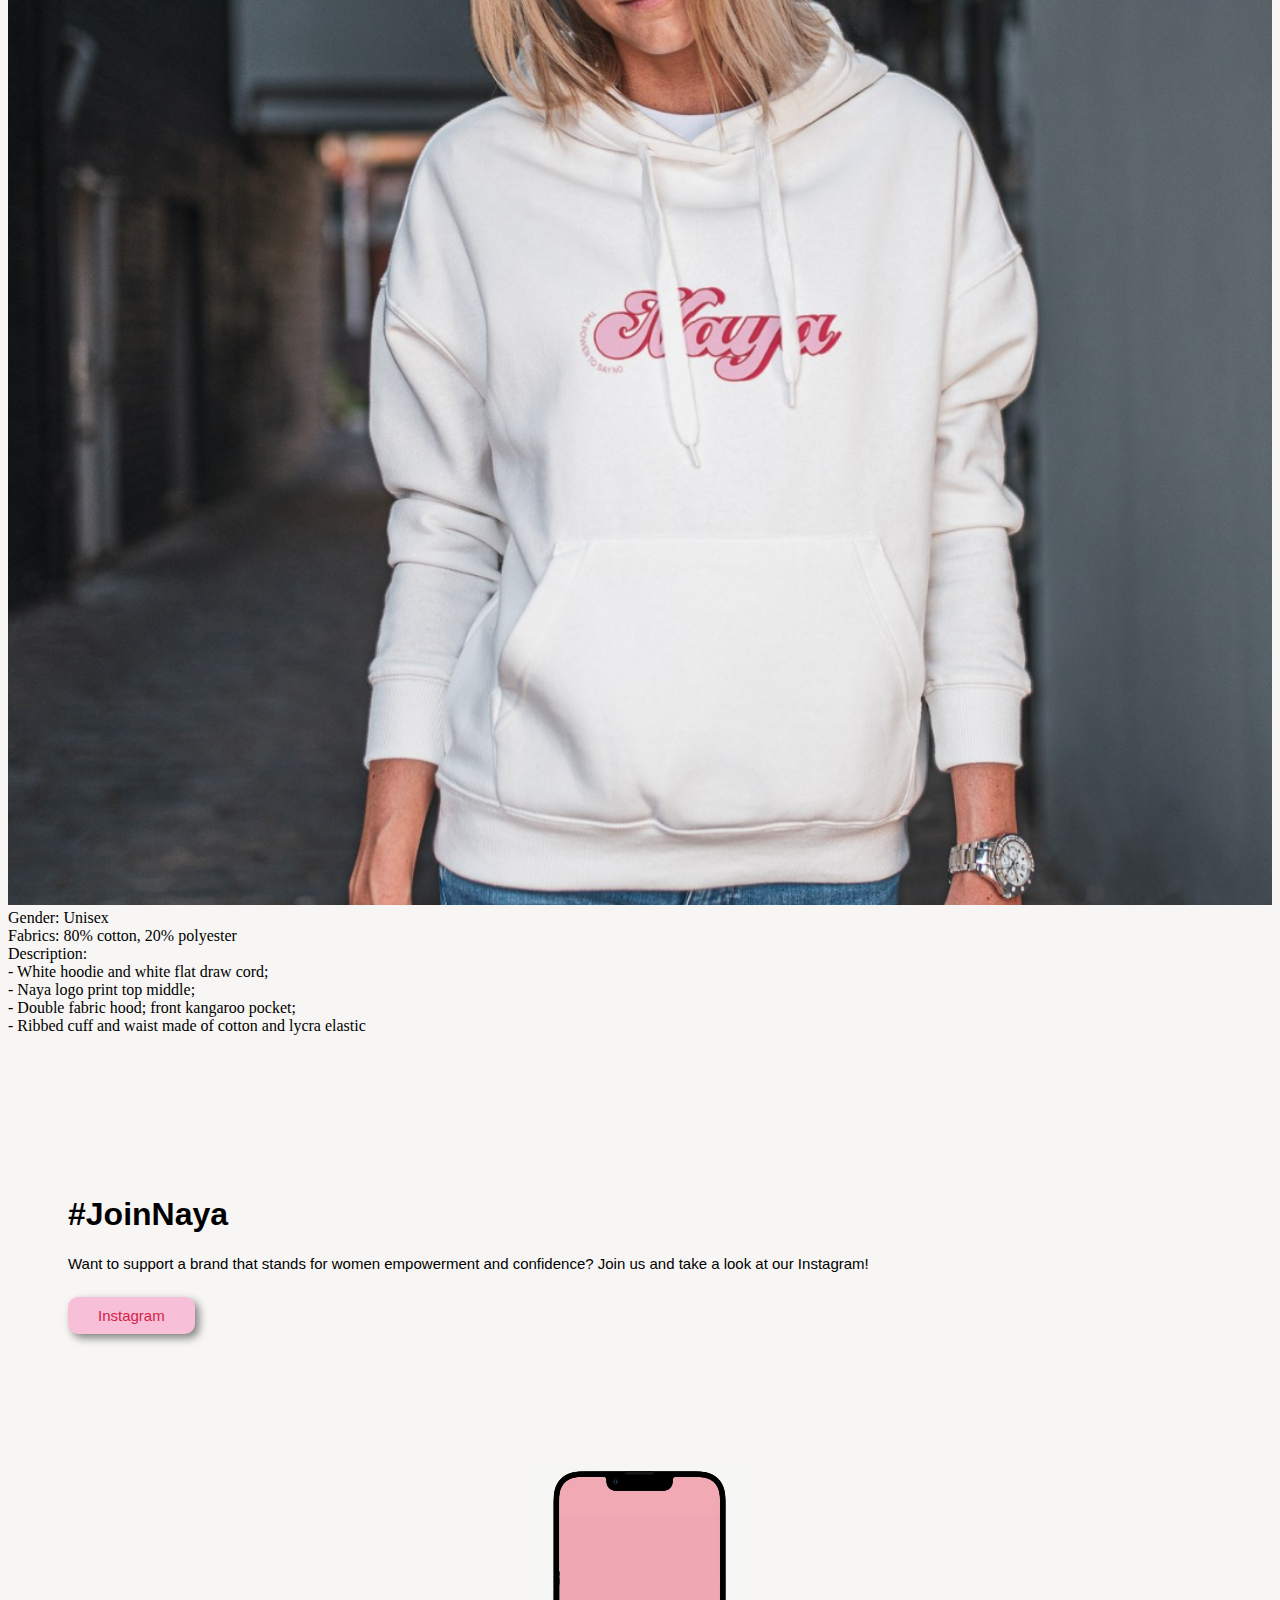
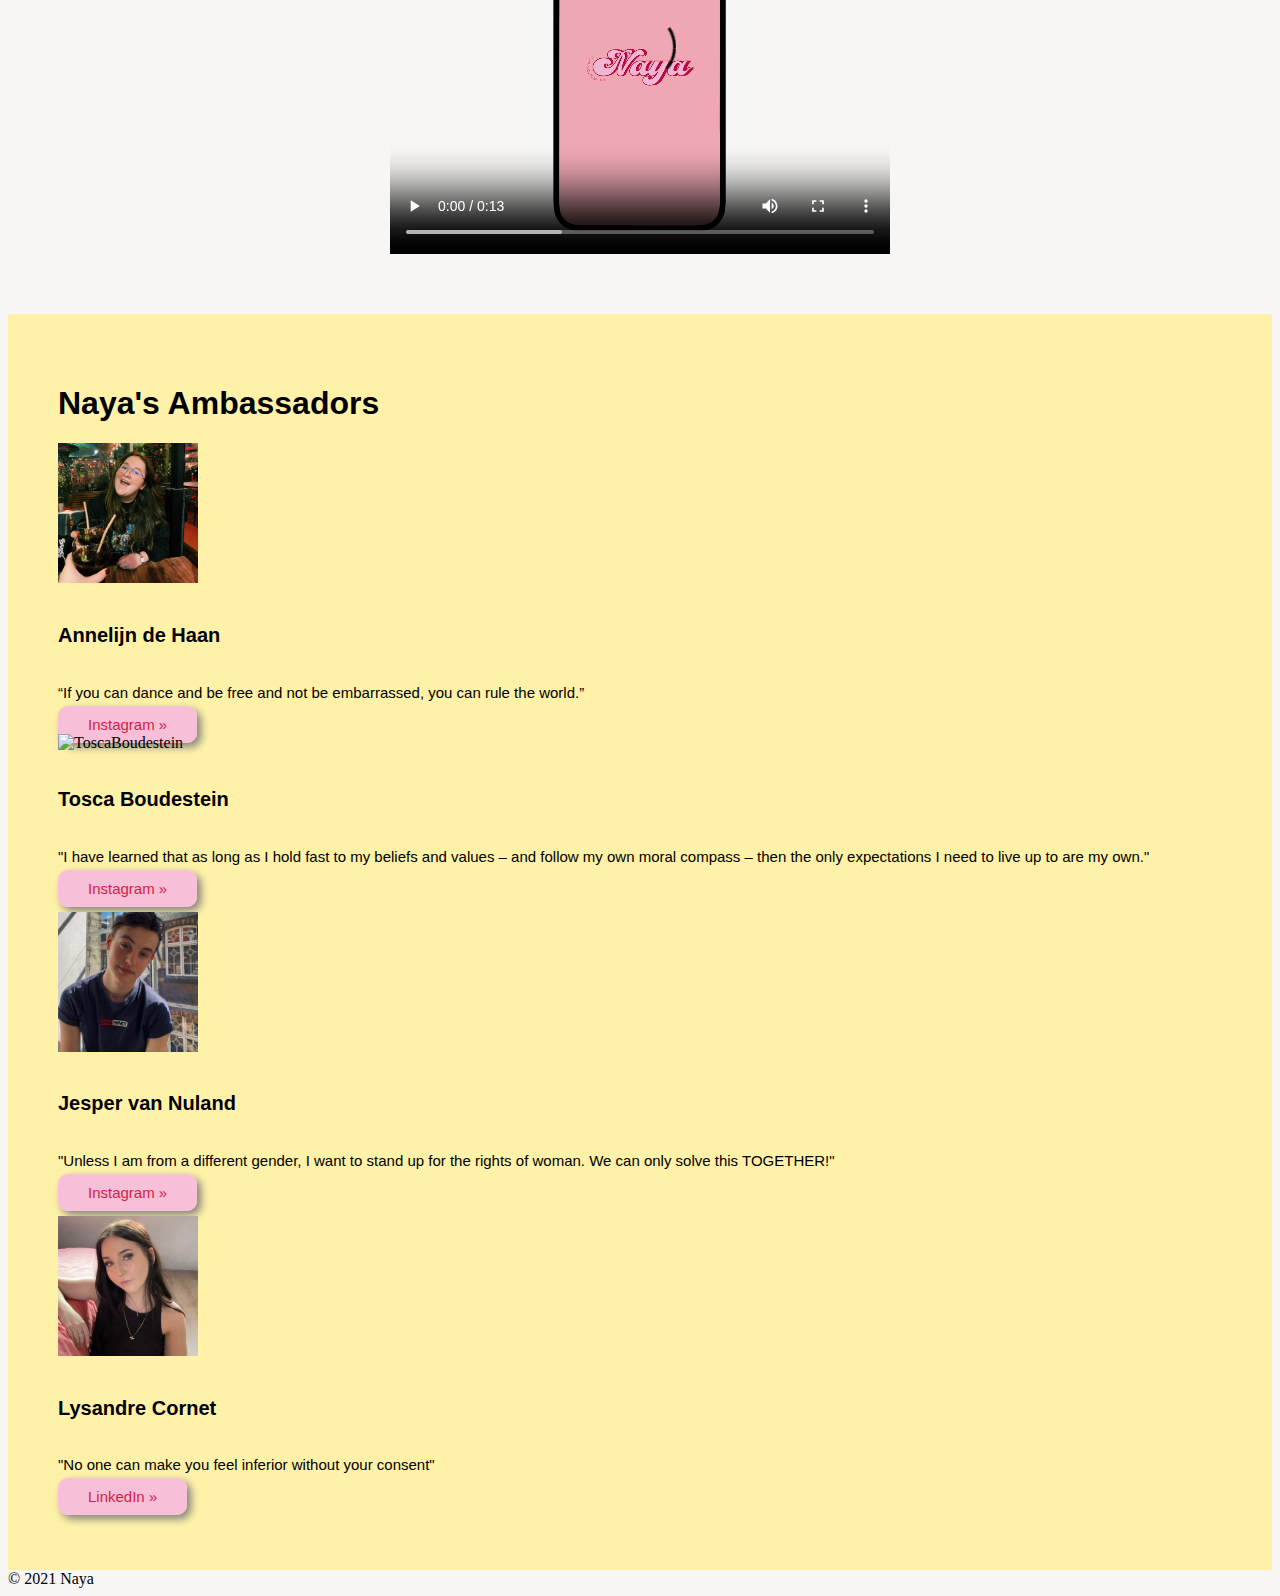
==== commit 3562ffd2: "V20" ====
--- a/index.html
+++ b/index.html
@@ -2,7 +2,8 @@
 <html lang="en">
 <head>
 <!-- Required meta tags -->
-<meta  charset="utf-8" name="viewport" content="width=device-width, initial-scale=1">
+<meta charset="utf-8">
+<meta name="viewport" content="width=device-width, initial-scale=1">
 
 <!-- Naya css sheet -->
 <link href="css/styles.css" rel="stylesheet" type="text/css">
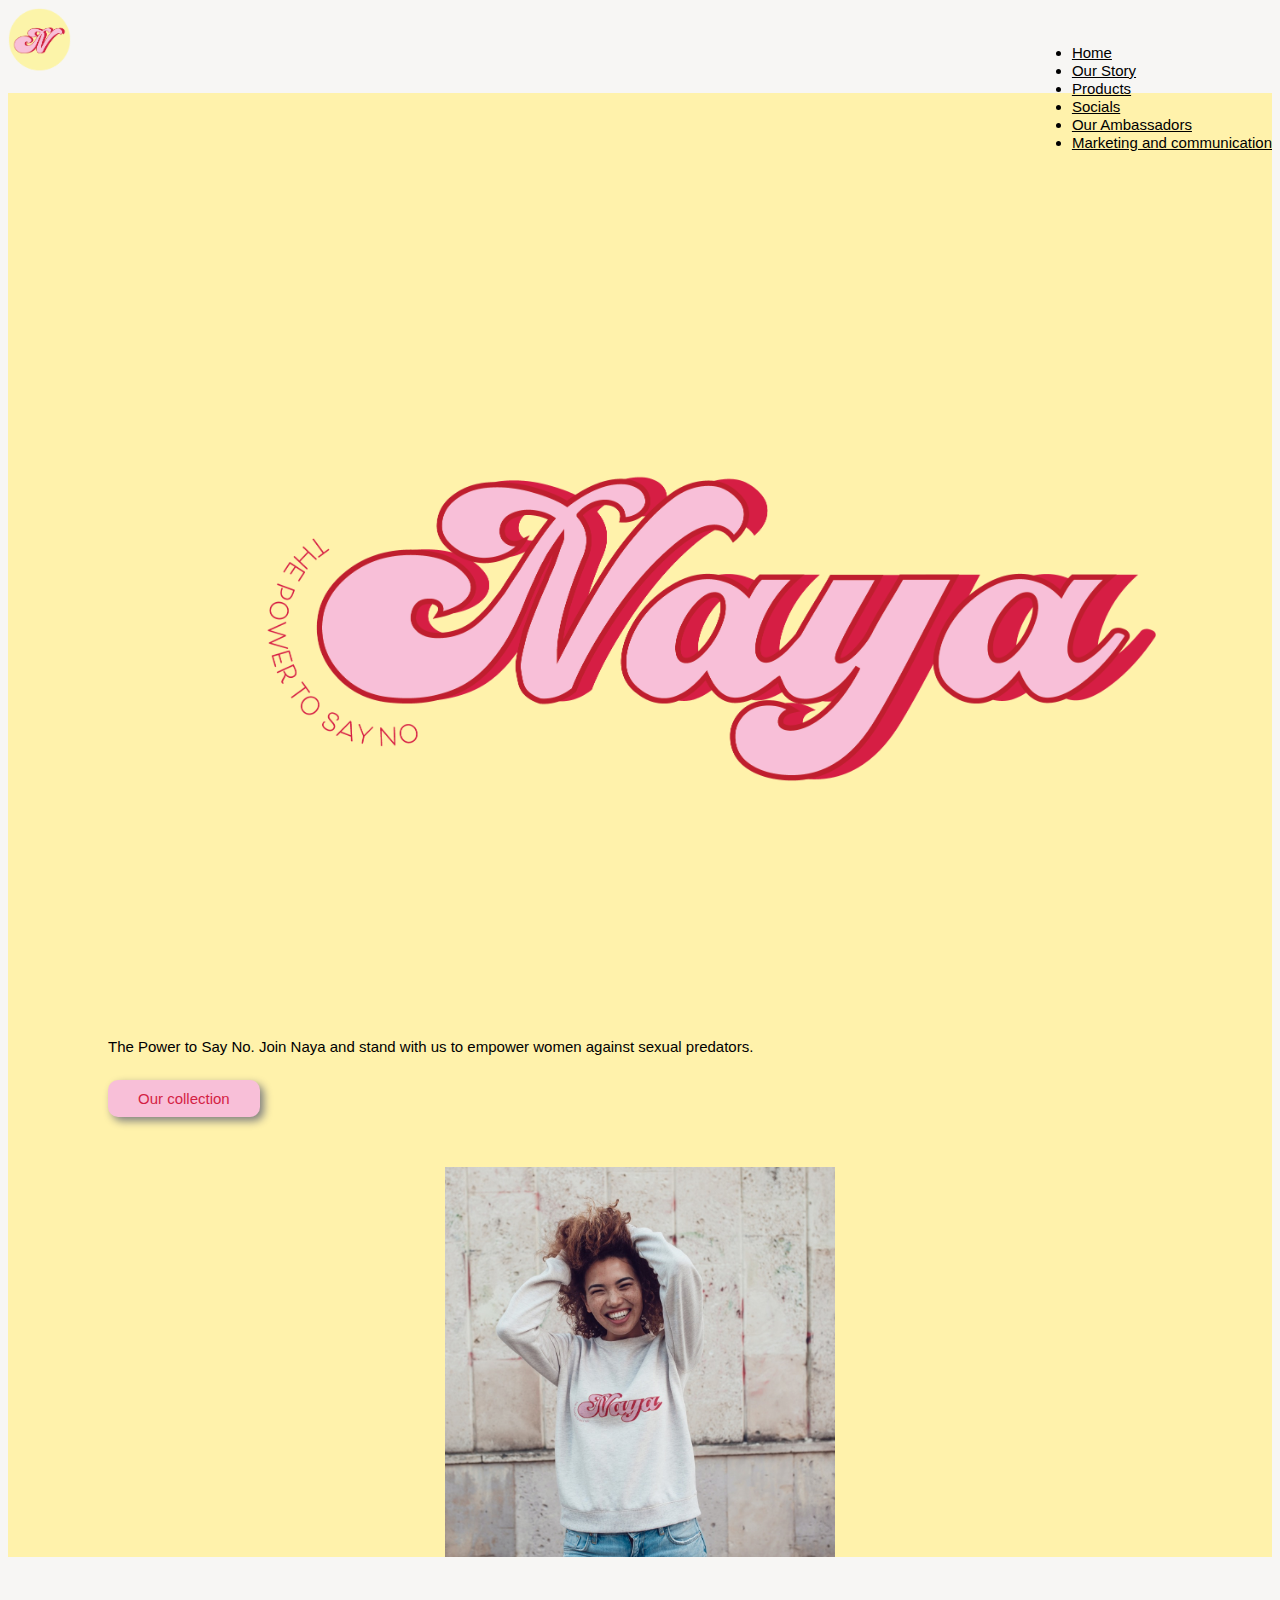
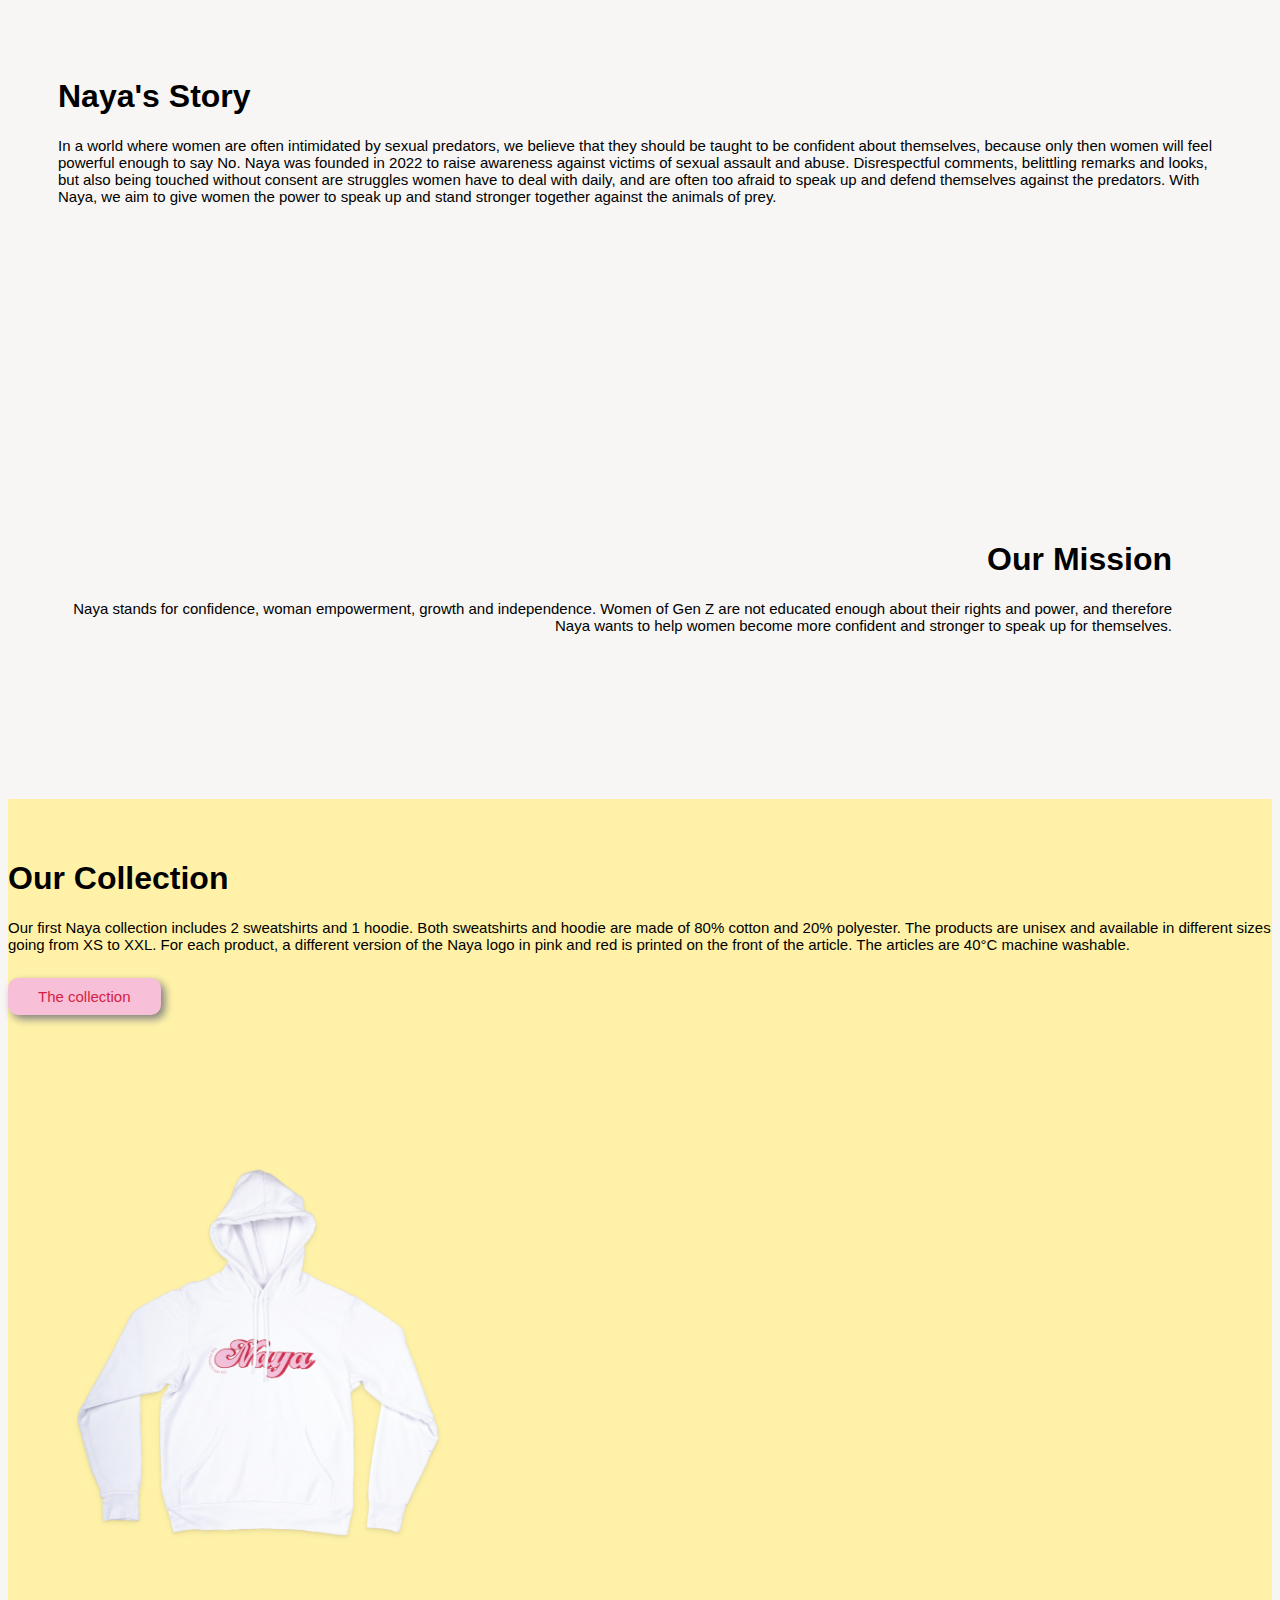
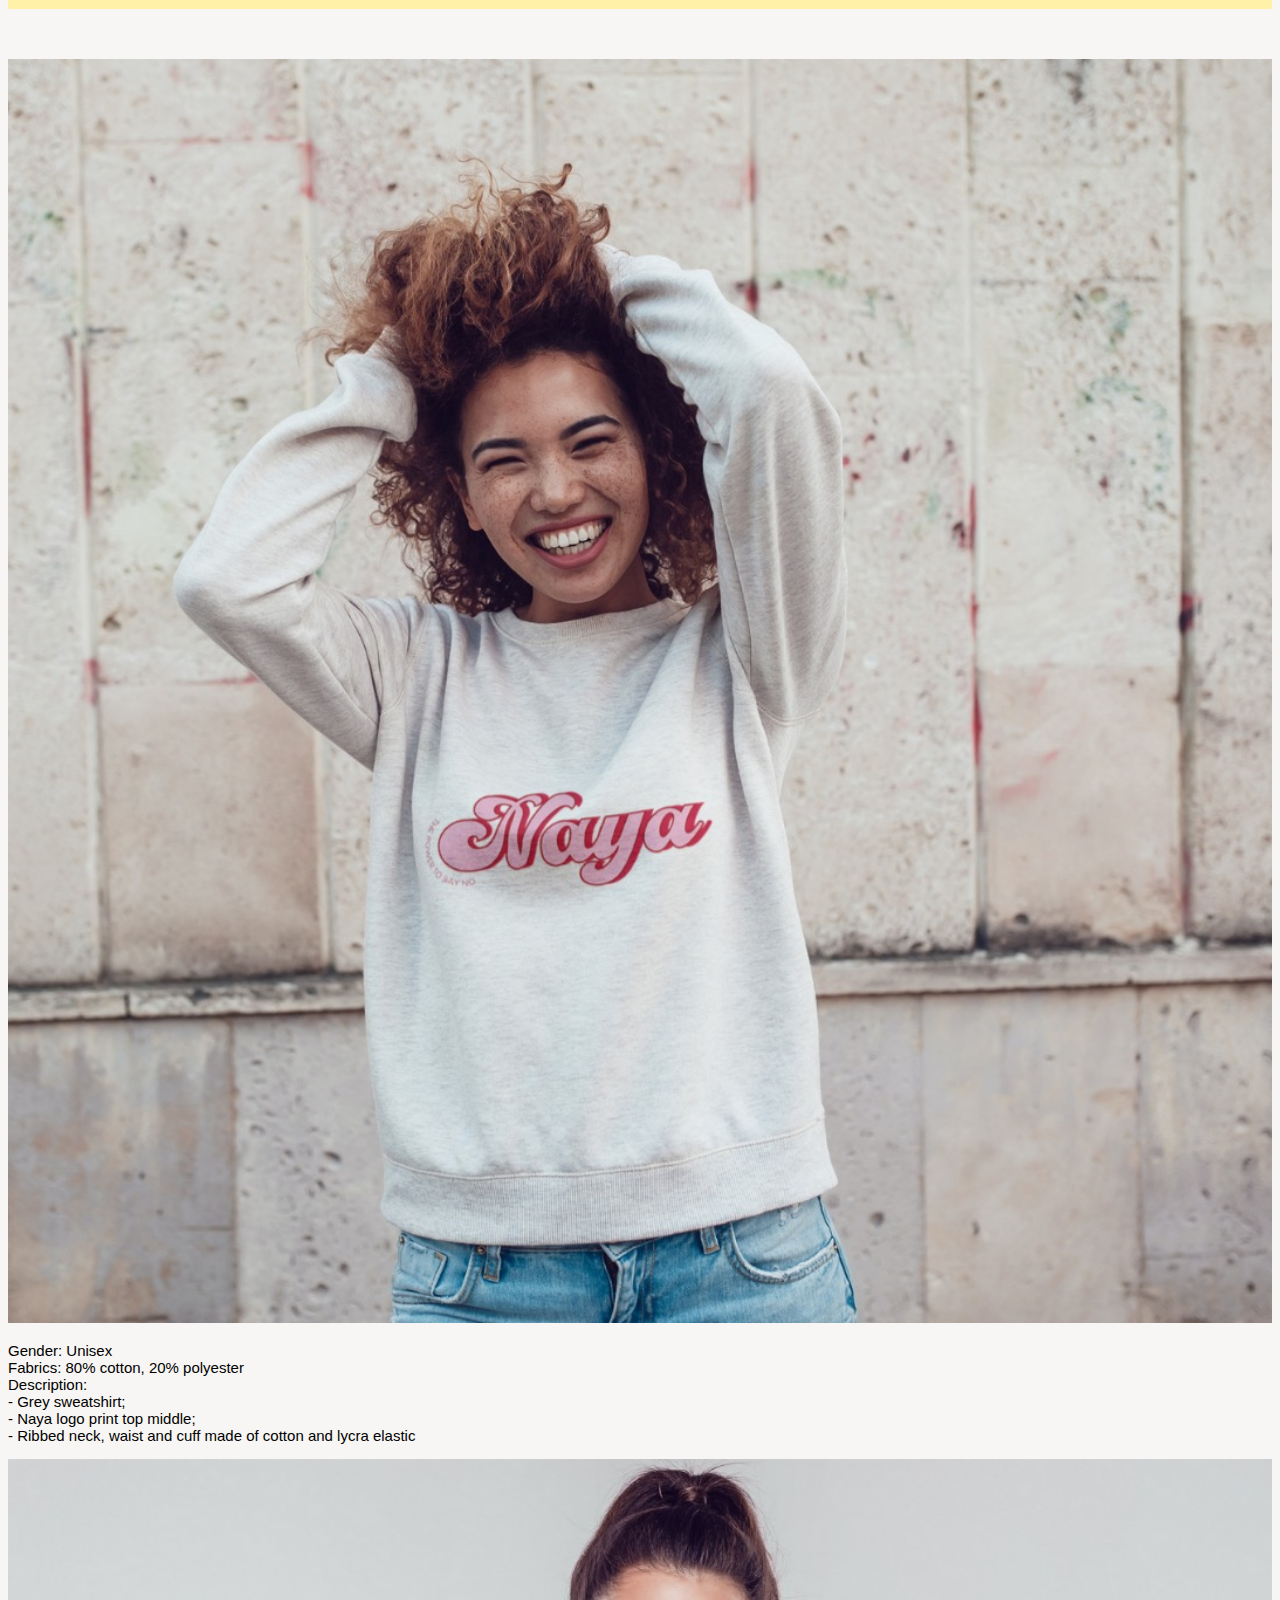
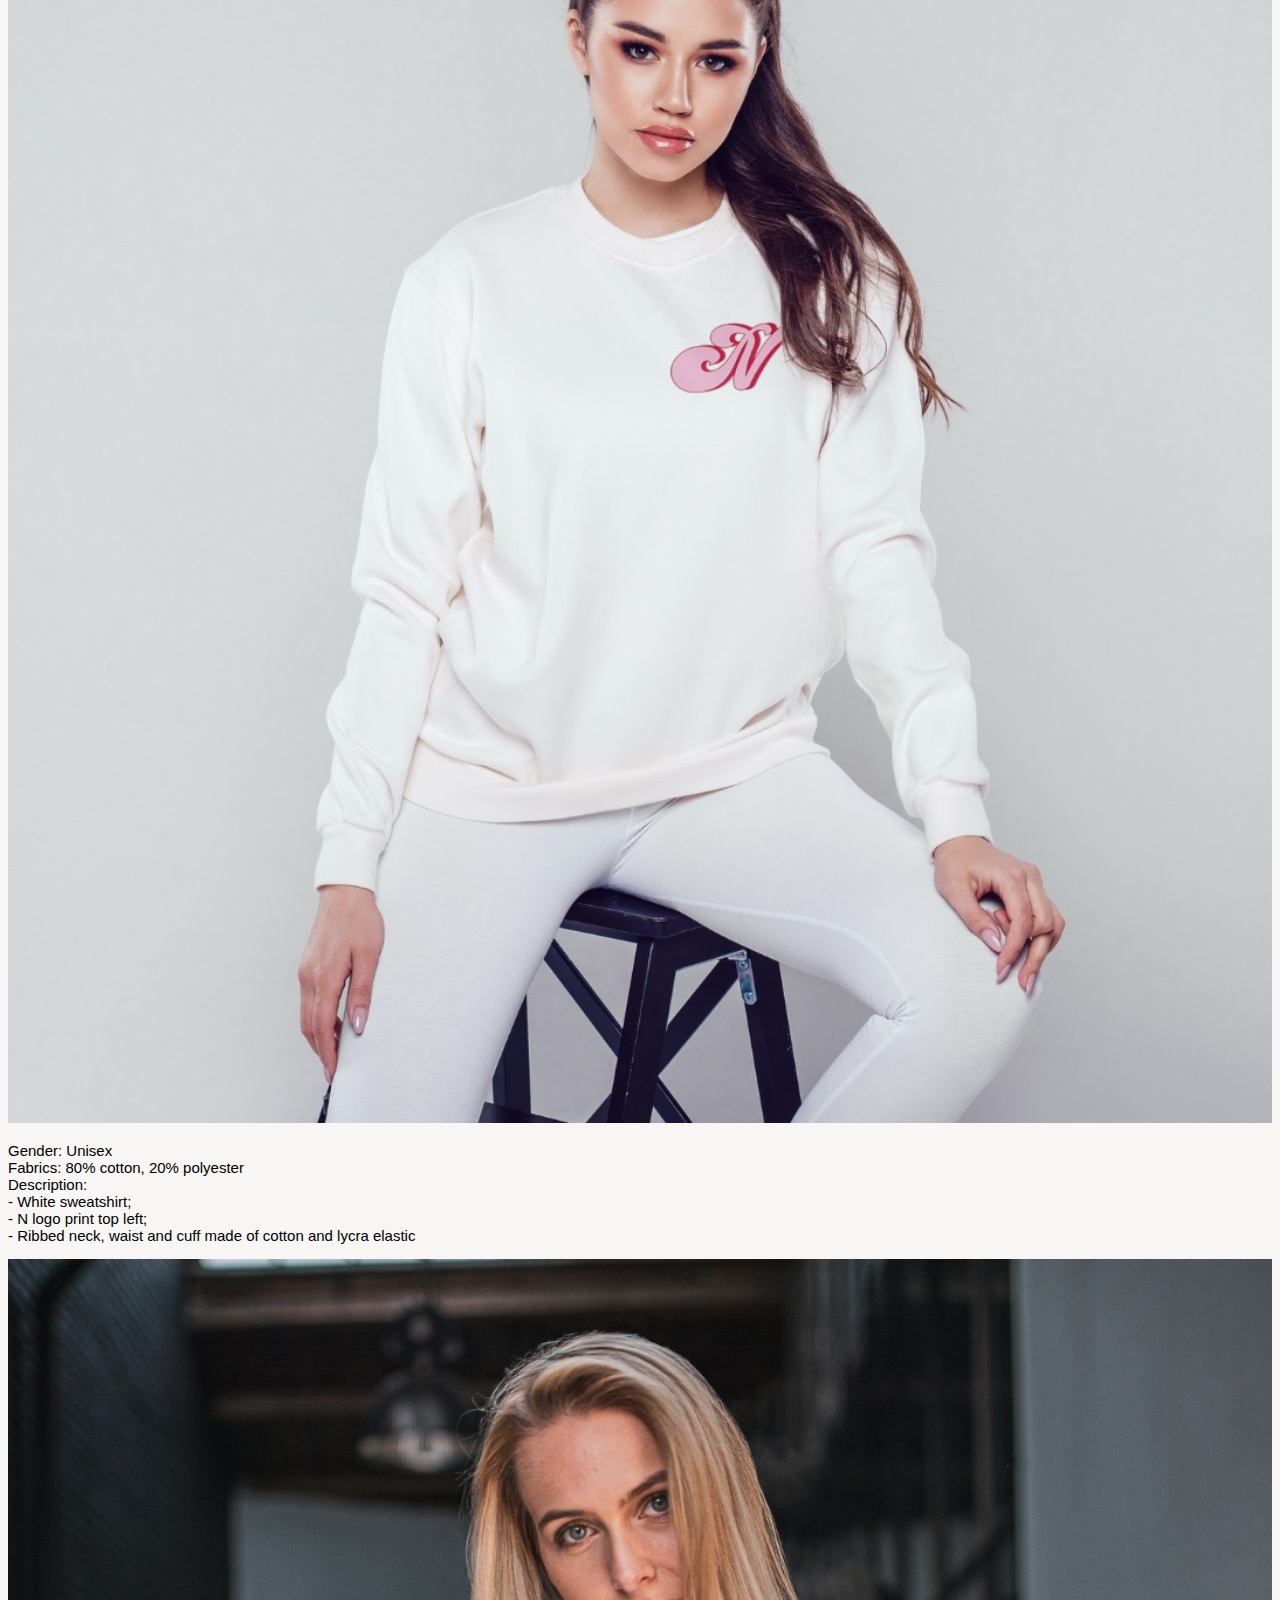
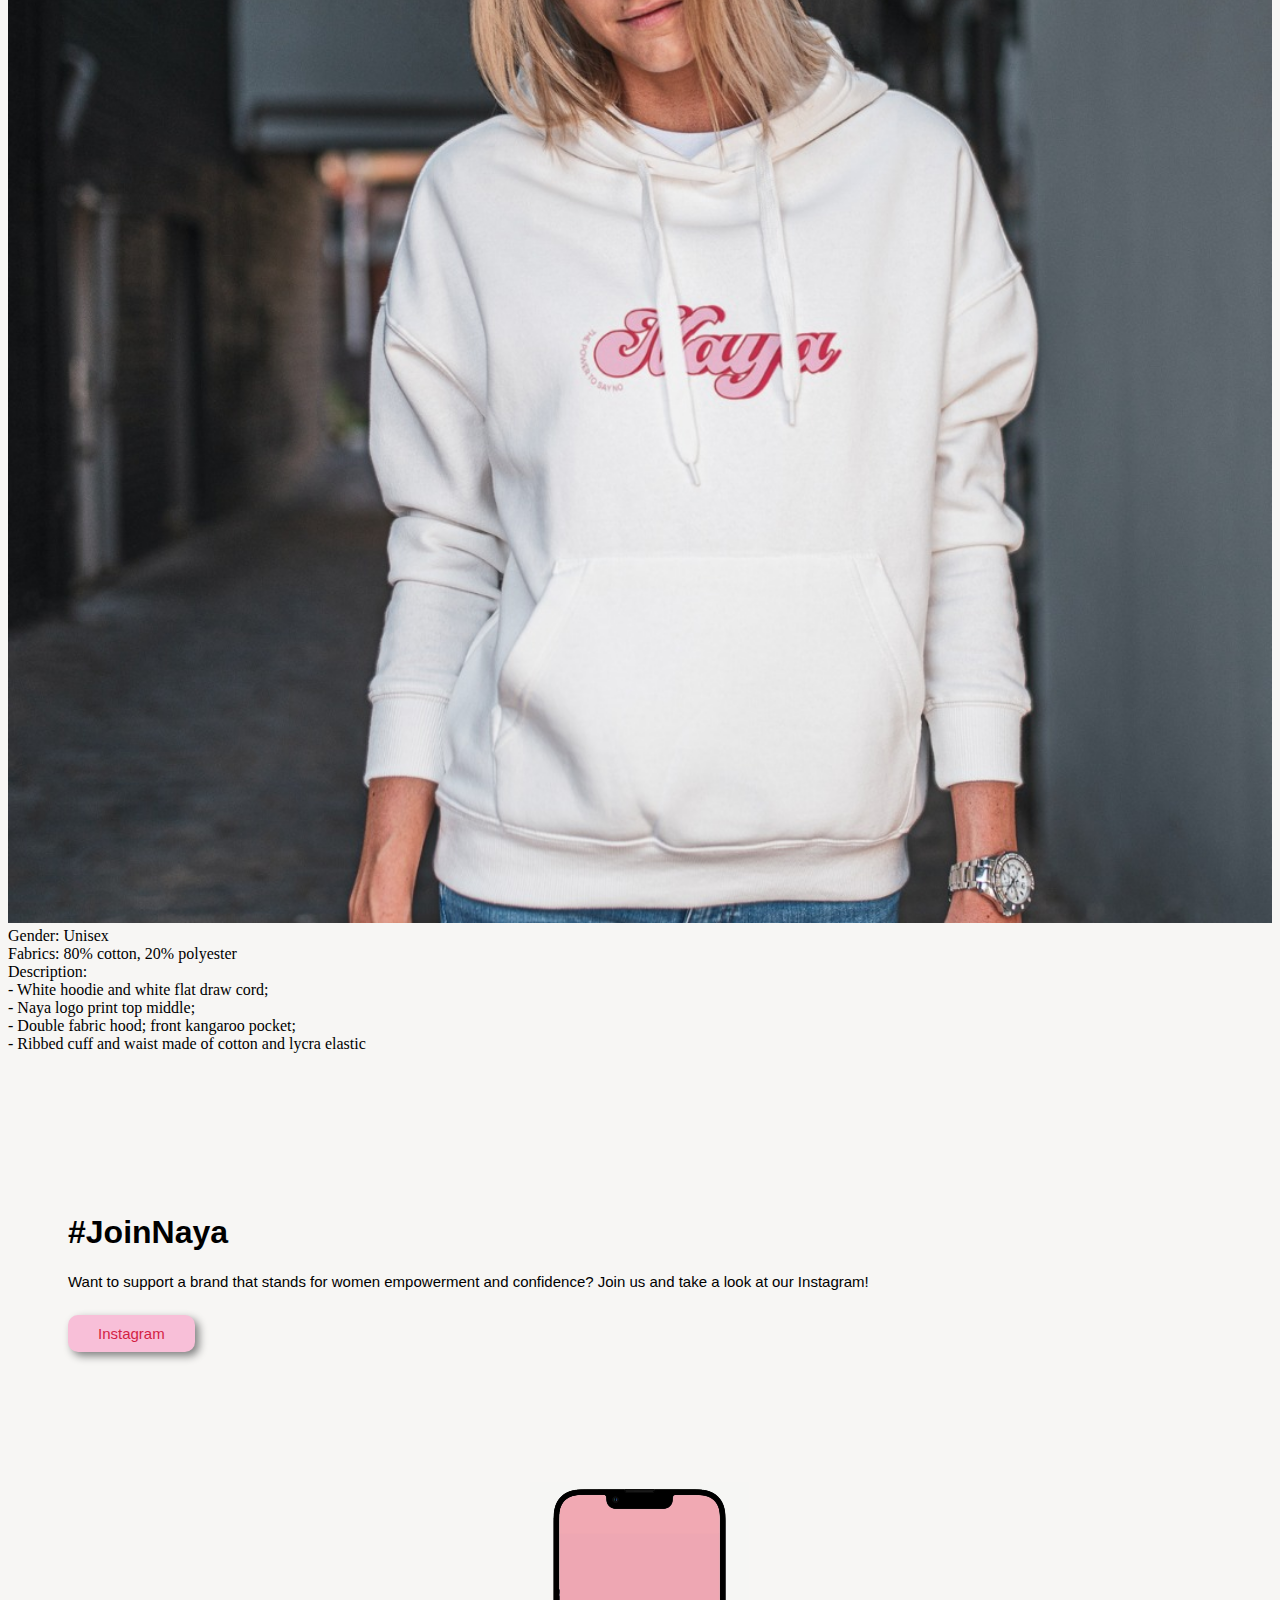
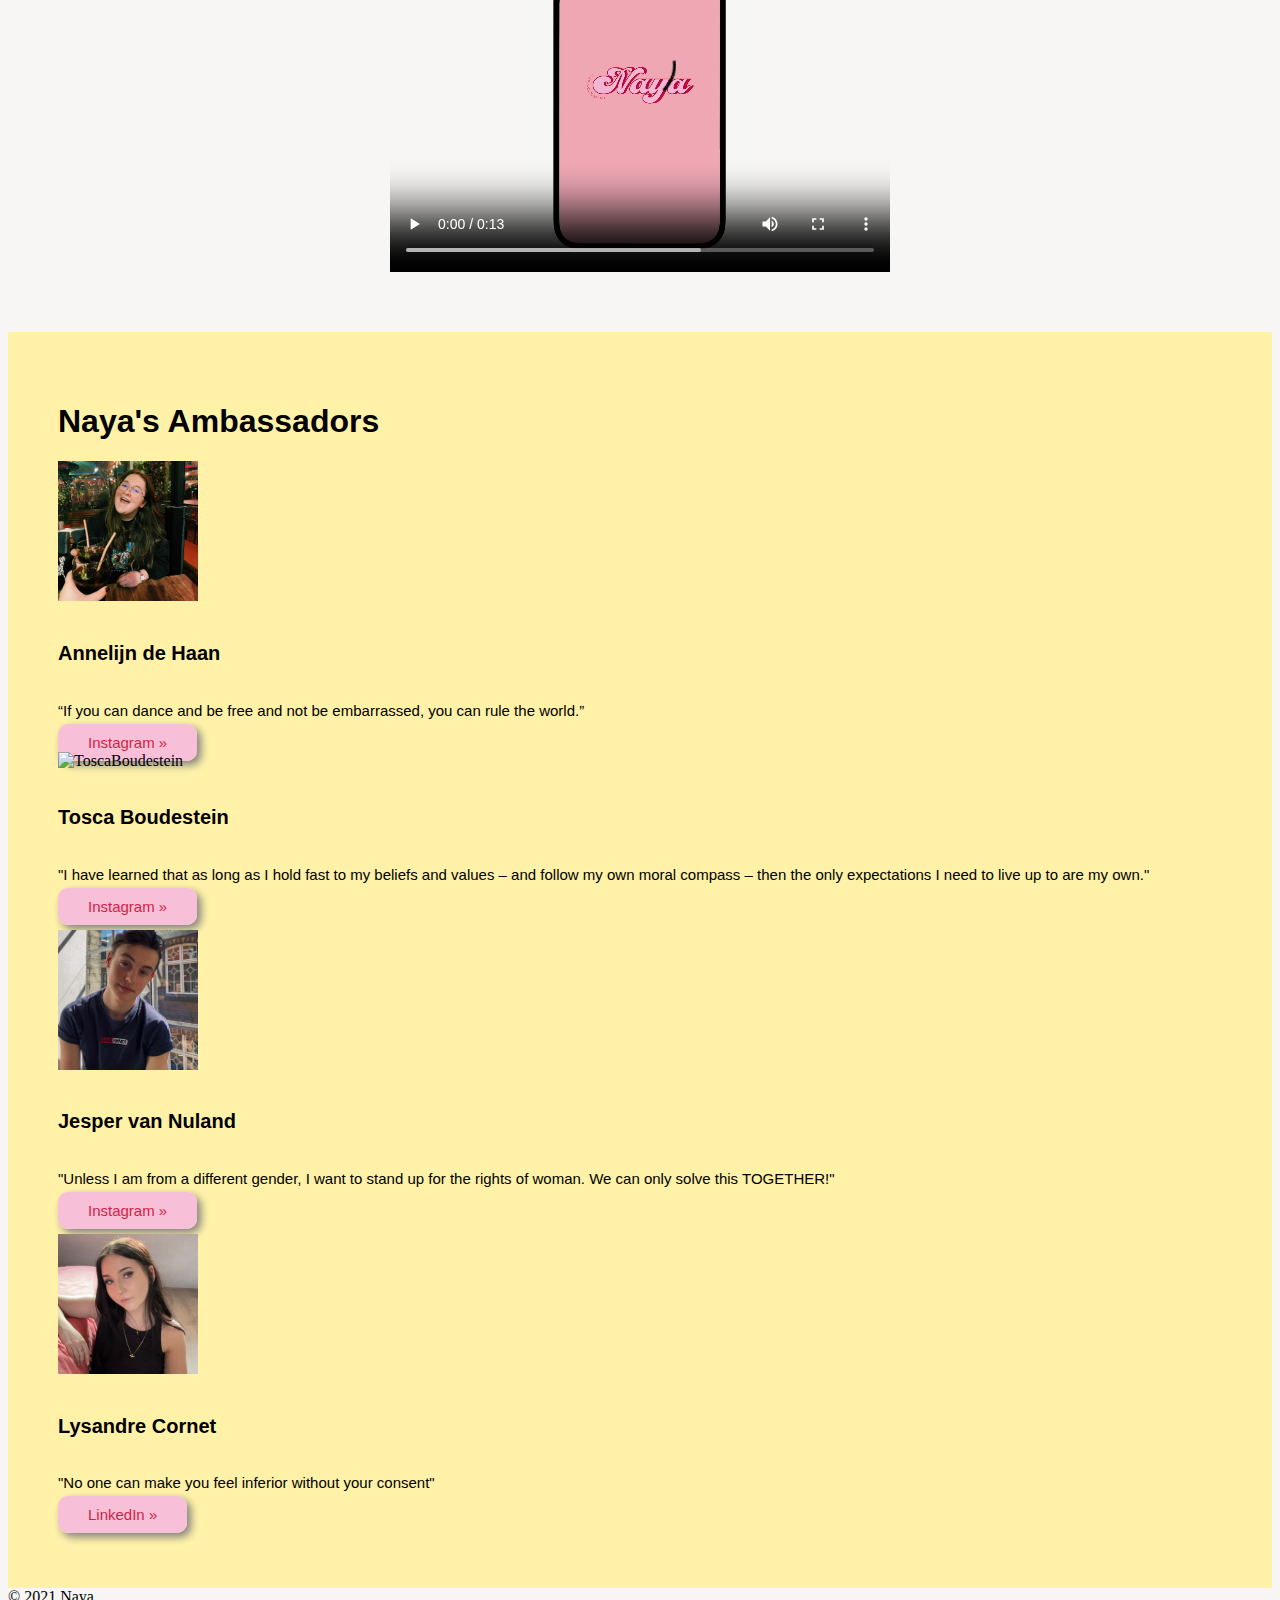
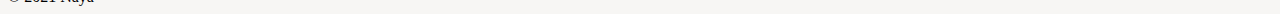
==== commit ee948754: "V21" ====
--- a/index.html
+++ b/index.html
@@ -11,6 +11,9 @@
 <!-- Bootstrap CSS -->
 <link href="https://cdn.jsdelivr.net/npm/bootstrap@5.1.3/dist/css/bootstrap.min.css" rel="stylesheet" integrity="sha384-1BmE4kWBq78iYhFldvKuhfTAU6auU8tT94WrHftjDbrCEXSU1oBoqyl2QvZ6jIW3" crossorigin="anonymous">
 <title>Naya, the brand!</title>
+</head>
+
+<body class="cover-container d-flex w-100 h-100 p-3 mx-auto flex-column">
 
 <!-- Navigation -->
 <div class="container">
@@ -21,13 +24,11 @@
       <li class="nav-item"><a href="#anchor-products" class="nav-link">Products</a></li>
       <li class="nav-item"><a href="#anchor-socials" class="nav-link">Socials</a></li>
       <li class="nav-item"><a href="#anchor-ambassadors" class="nav-link">Our Ambassadors</a></li>
+		<li class="nave-item"><a href="html/marketing-and-communication.html" class="nav-link">Marketing and communication</a></li>
     </ul>
   </nav>
-</div>
-</head>
-
-<body class="cover-container d-flex w-100 h-100 p-3 mx-auto flex-column">
-
+</div>	
+	
 <!-- Introduction section -->
 <div class="container introduction-page" id="anchor-home">
   <div class="row">
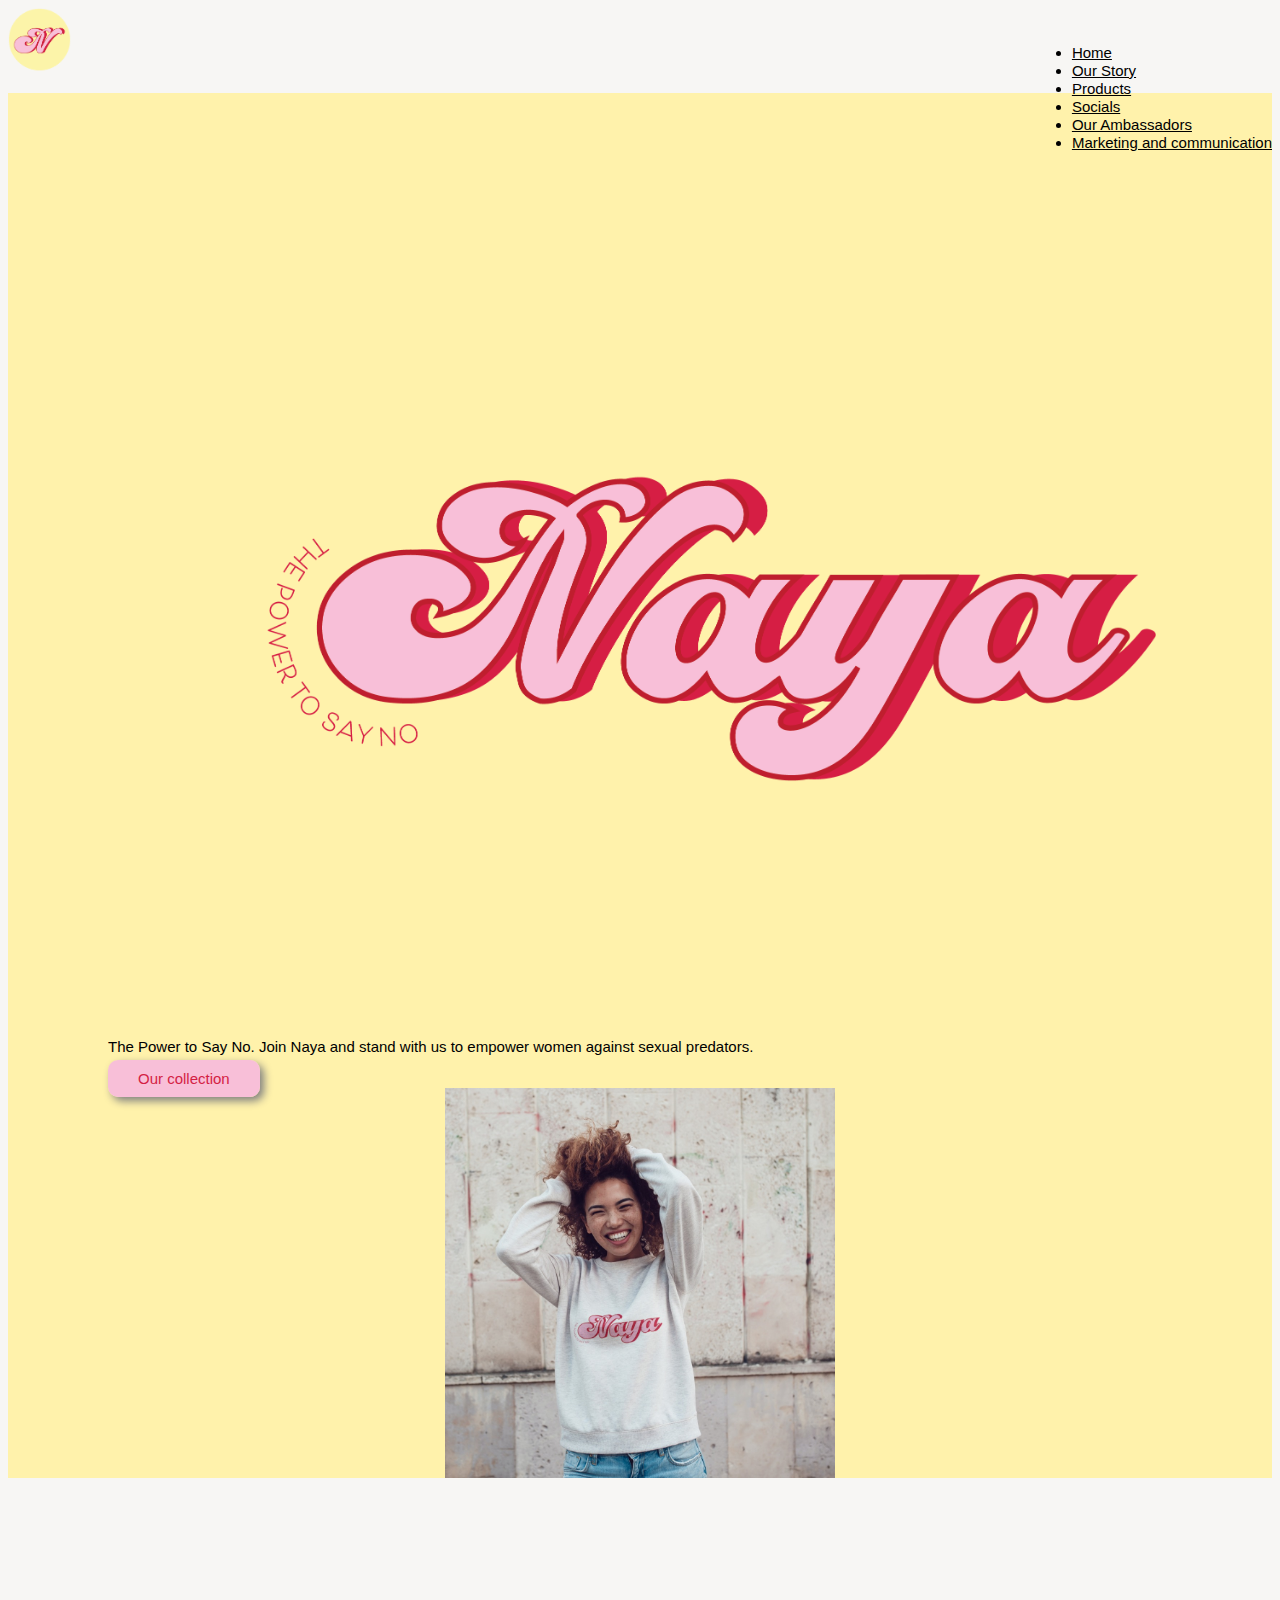
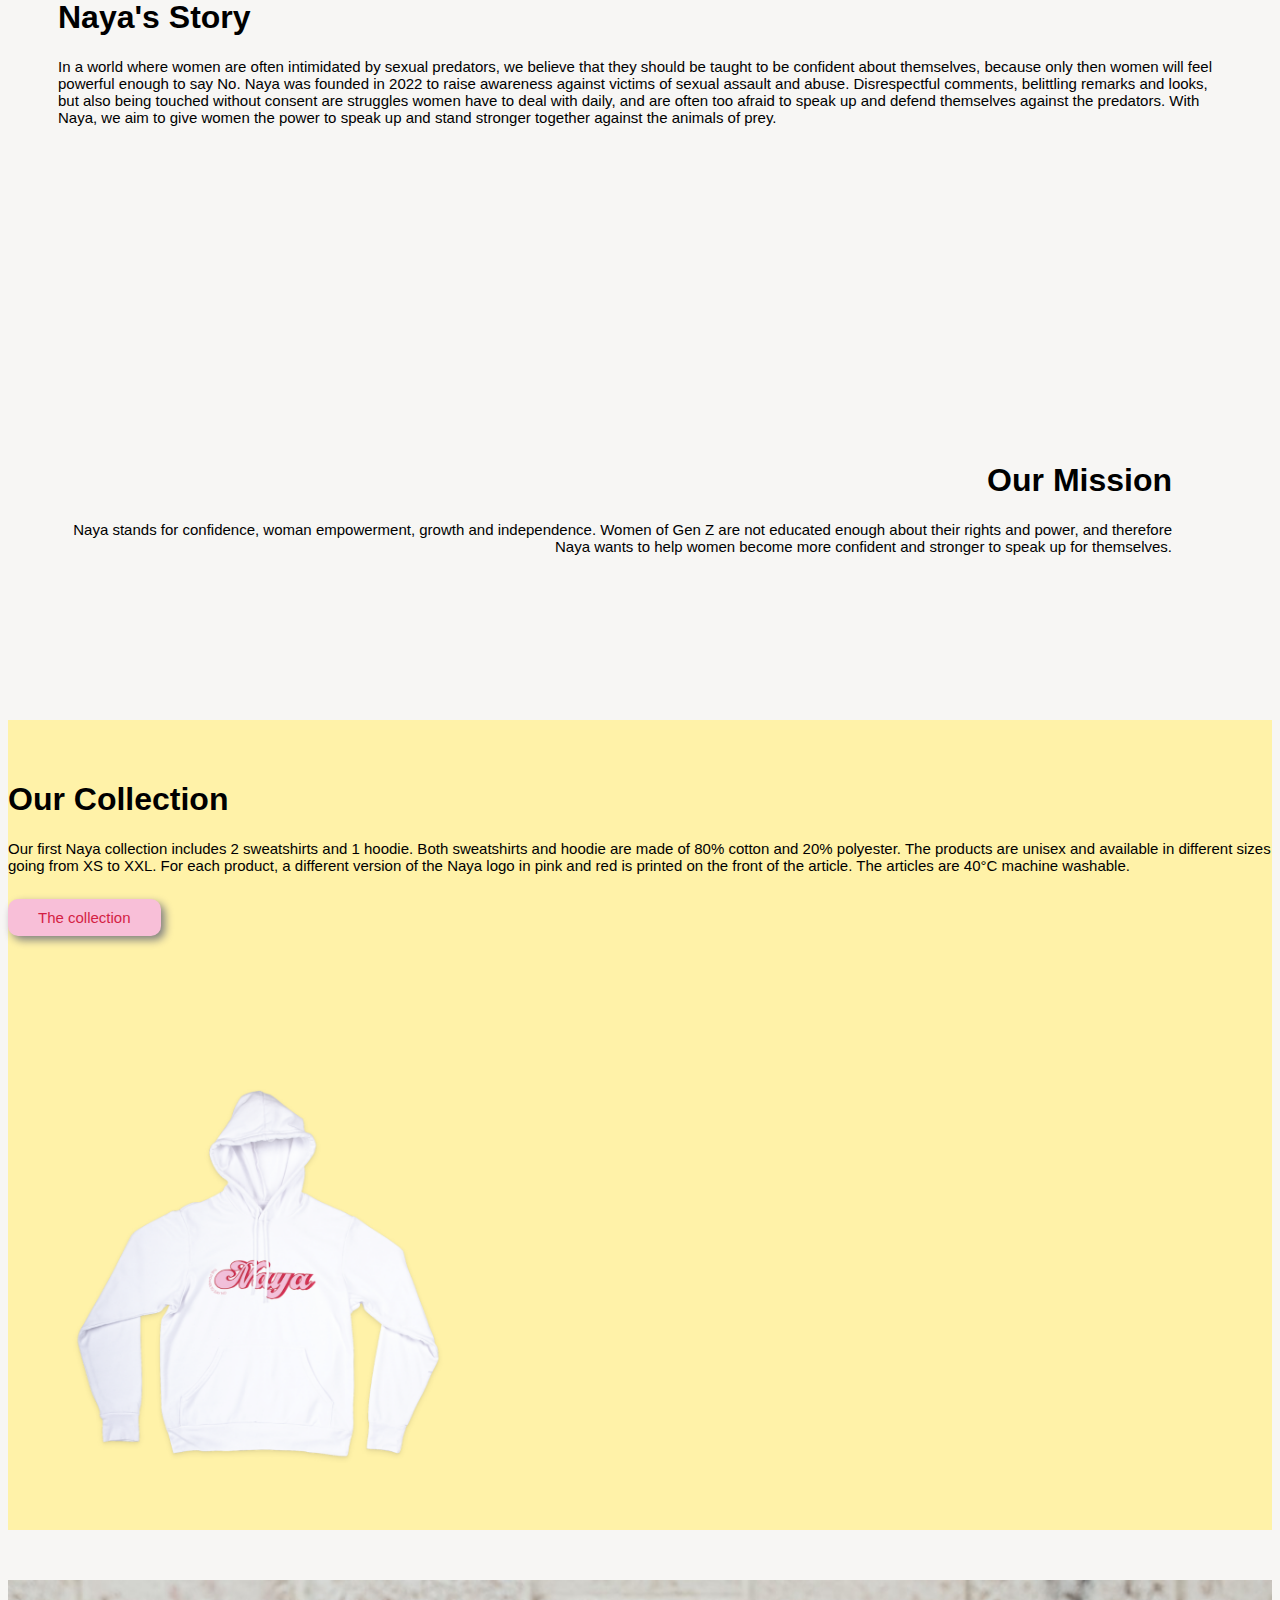
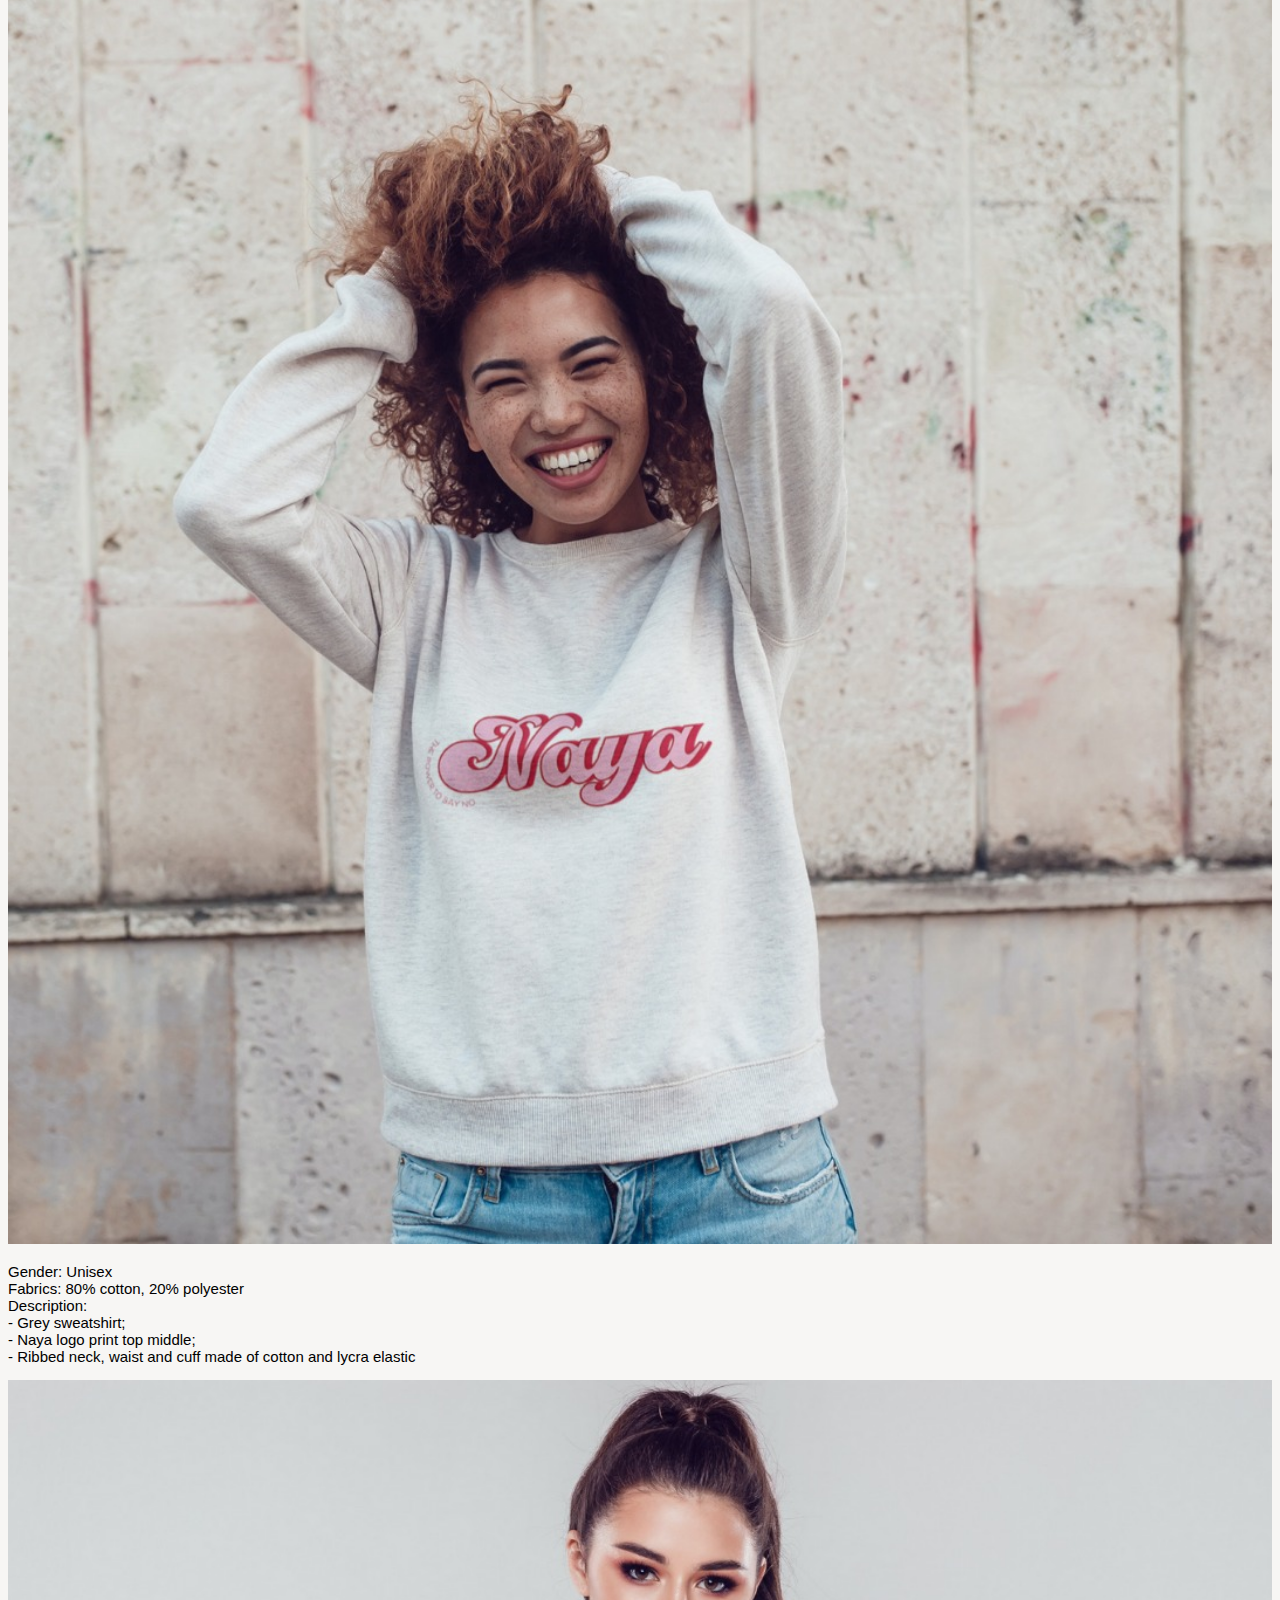
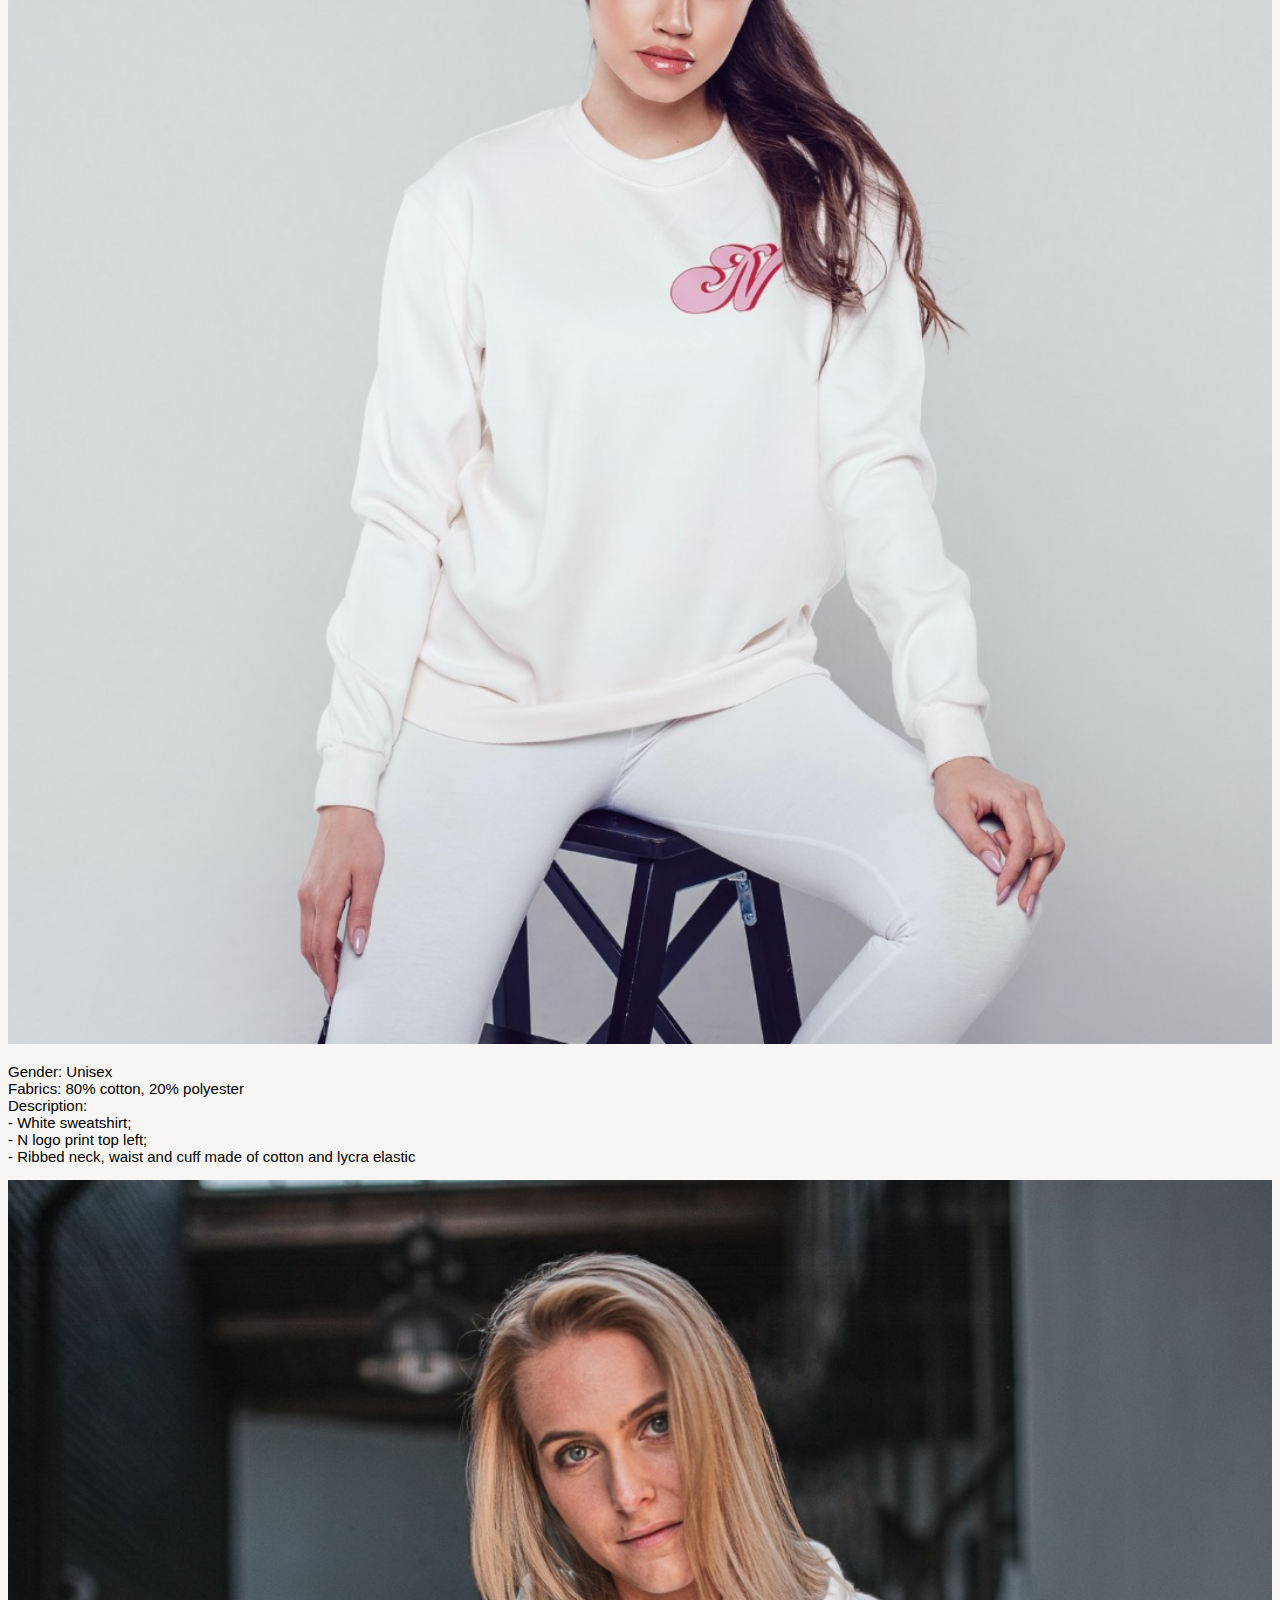
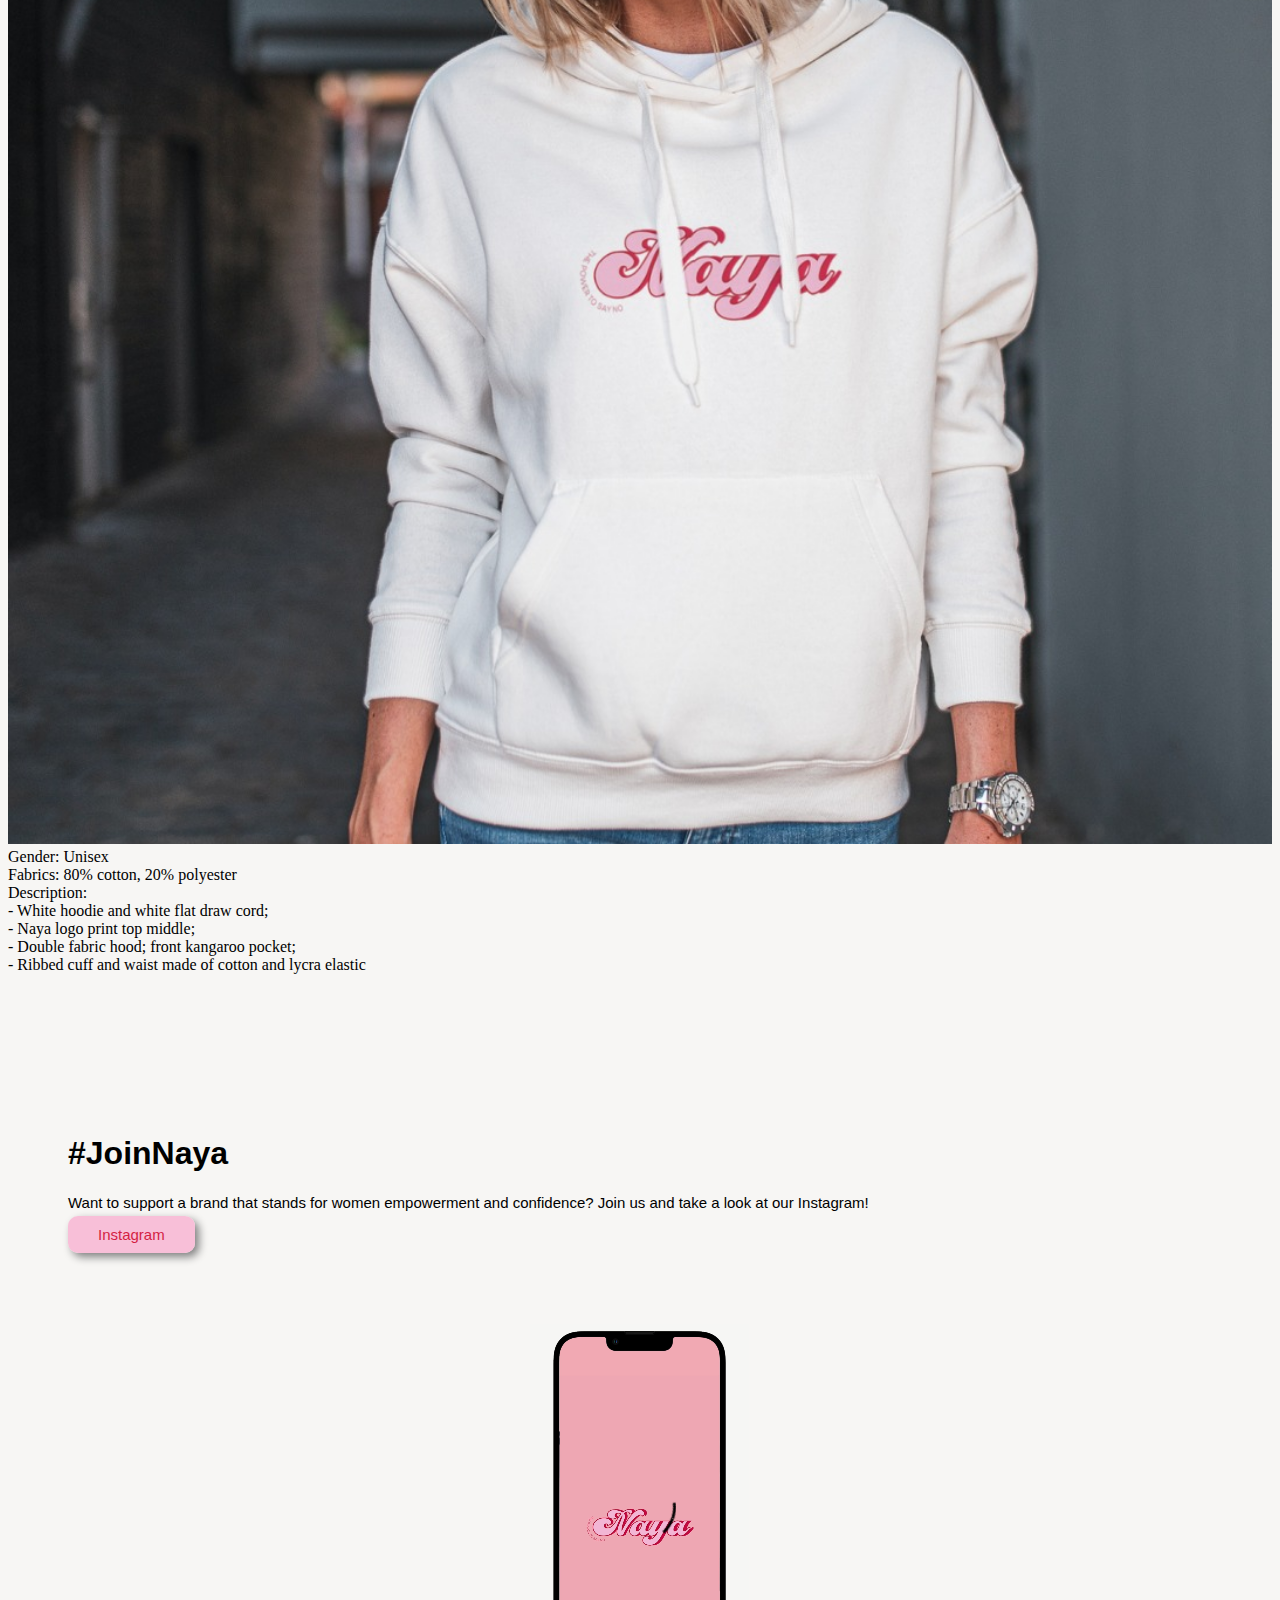
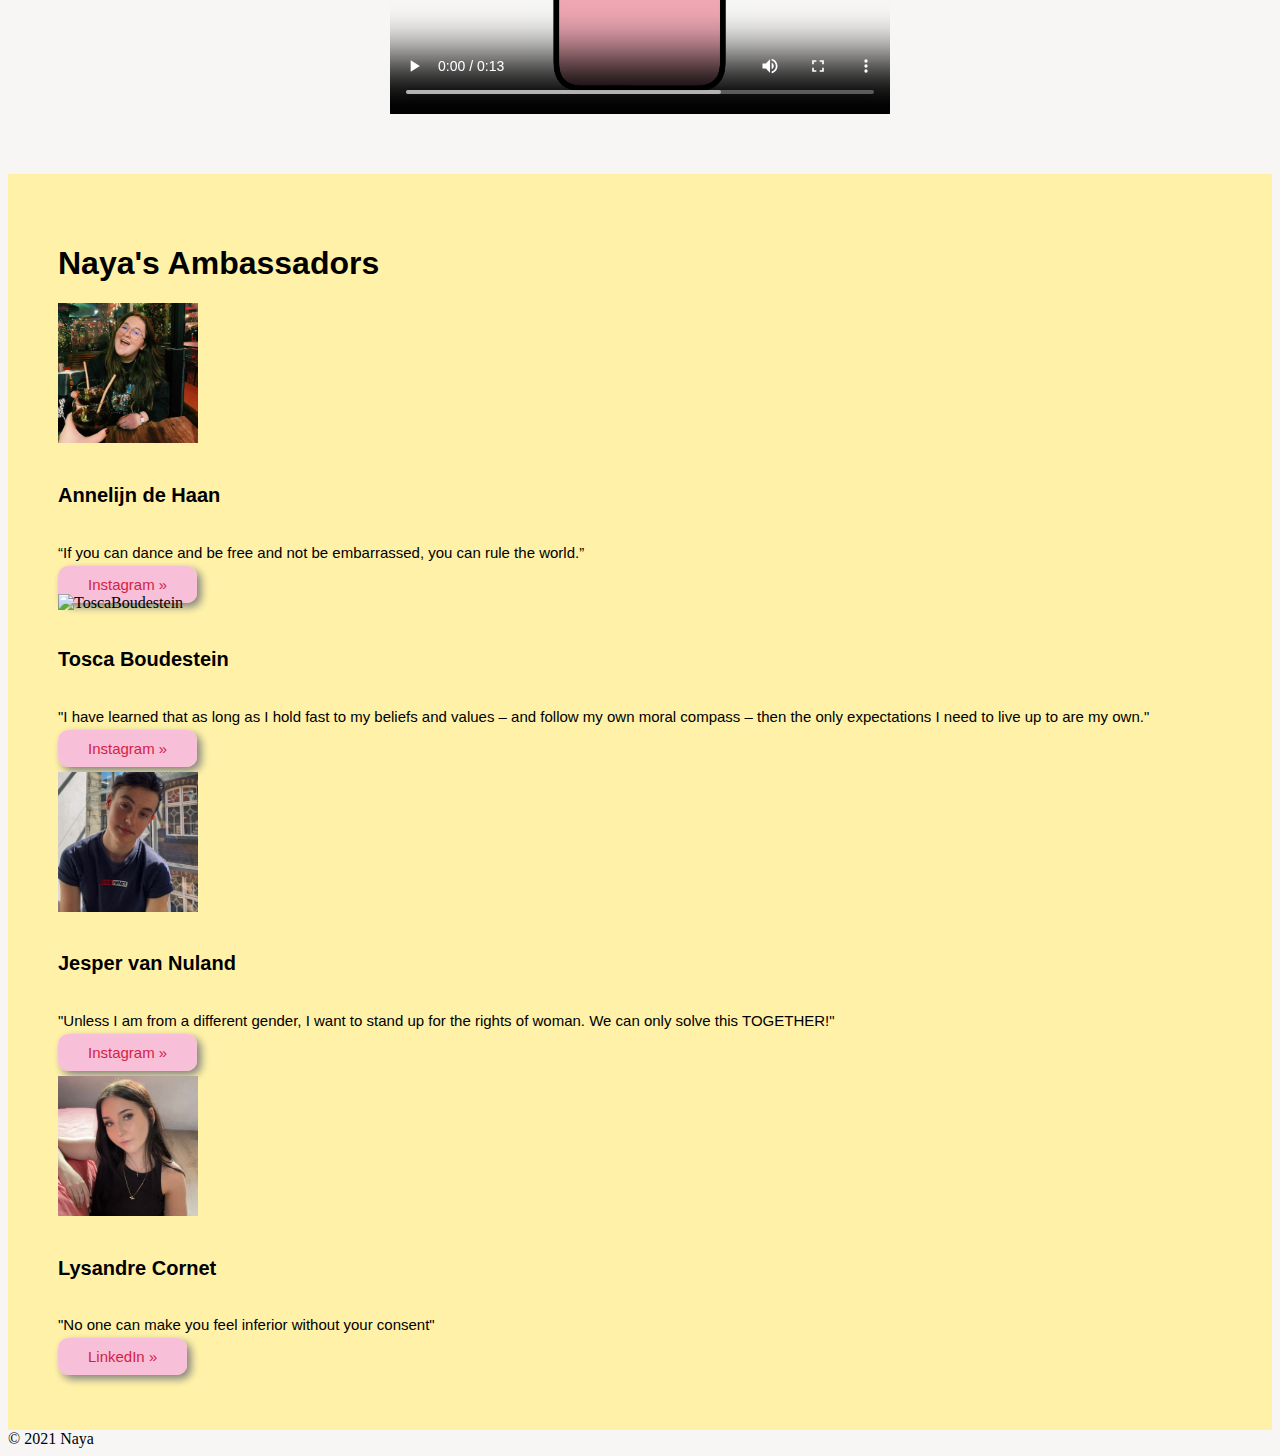
==== commit 1204725d: "V22" ====
--- a/index.html
+++ b/index.html
@@ -24,7 +24,7 @@
       <li class="nav-item"><a href="#anchor-products" class="nav-link">Products</a></li>
       <li class="nav-item"><a href="#anchor-socials" class="nav-link">Socials</a></li>
       <li class="nav-item"><a href="#anchor-ambassadors" class="nav-link">Our Ambassadors</a></li>
-		<li class="nave-item"><a href="html/marketing-and-communication.html" class="nav-link">Marketing and communication</a></li>
+		<li class="nave-item"><a href="marketing-and-communication.html" class="nav-link">Marketing and communication</a></li>
     </ul>
   </nav>
 </div>	
@@ -33,11 +33,9 @@
 <div class="container introduction-page" id="anchor-home">
   <div class="row">
     <div class="col-sm-4 opening-section">
-      <section class="px-3 opening-section"> <img src="img/naya-logo-1.png" alt="logo-naya" width="90%">
+      <section class="px-3 opening-section"> <img src="img/naya-logo-1.png" class="brand-logo" alt="logo-naya">
         <p>The Power to Say No. Join Naya and stand with us to empower women against sexual predators.</p>
-        <button class="our-collection-button btn">
-        <a href="#anchor-products" class="text-collection-button">Our collection</a>
-        </button>
+        <a href="#anchor-products" class="btn">Our collection</a>
       </section>
     </div>
     <div class="col-sm-8"> <img src="img/grijs-trui-1.jpeg" alt="naya-the-brand" class="aligncenter sweater-picture" style="width: 500px; height: 390px; object-fit: contain;"> </div>
@@ -135,9 +133,7 @@
       <section class="px-3 introduction-social">
         <h1>#JoinNaya</h1>
         <p>Want to support a brand that stands for women empowerment and confidence? Join us and take a look at our Instagram!</p>
-        <button class="btn">
-        <a href="https://www.instagram.com/naya.thebrand/" class="naya-the-brand-insta" >Instagram</a>
-        </button>
+        <a href="https://www.instagram.com/naya.thebrand/" class="naya-the-brand-insta btn">Instagram</a>
       </section>
     </div>
     <div class="col-sm-8">
--- a/css/styles.css
+++ b/css/styles.css
@@ -45,6 +45,10 @@
 /* Introduction page */
 .introduction-page{
 	background-color: #FFF2AB;
+}
+
+.brand-logo{
+	width: 90% !important;
 }
 
 .btn{
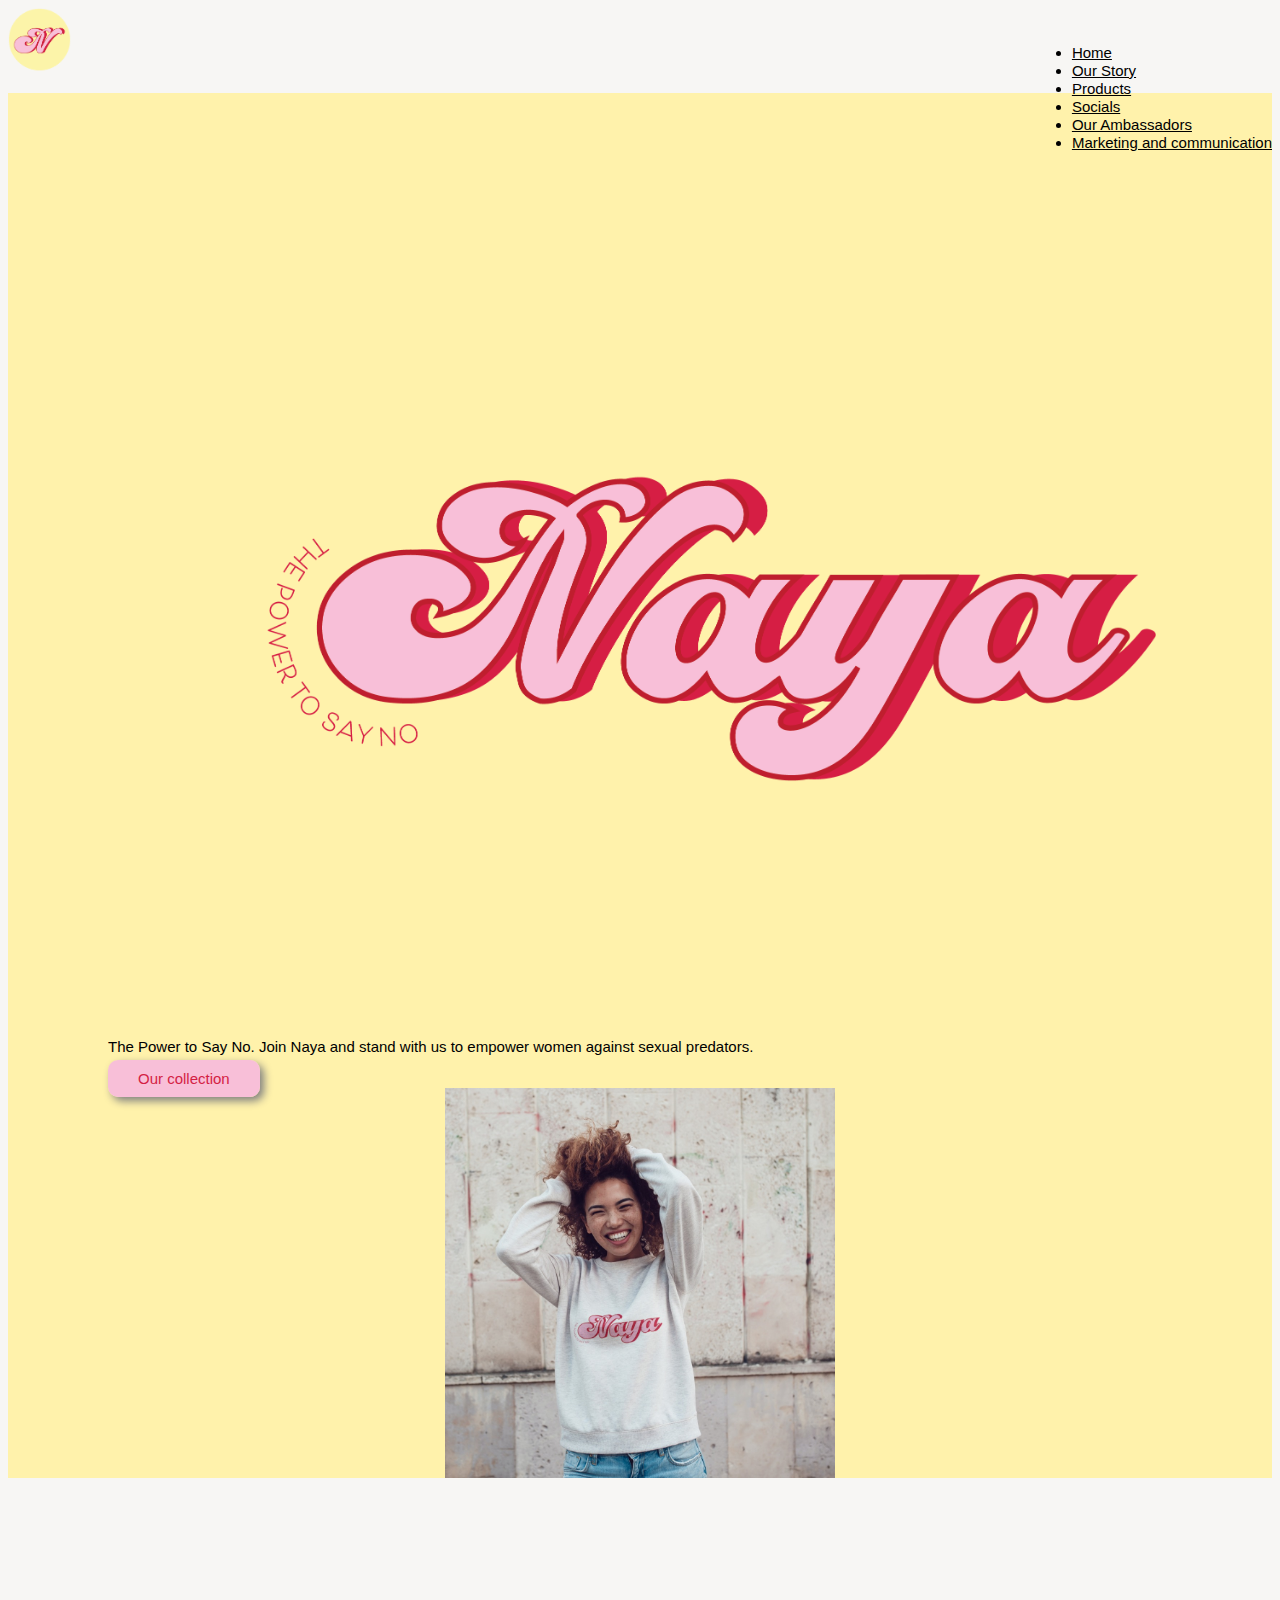
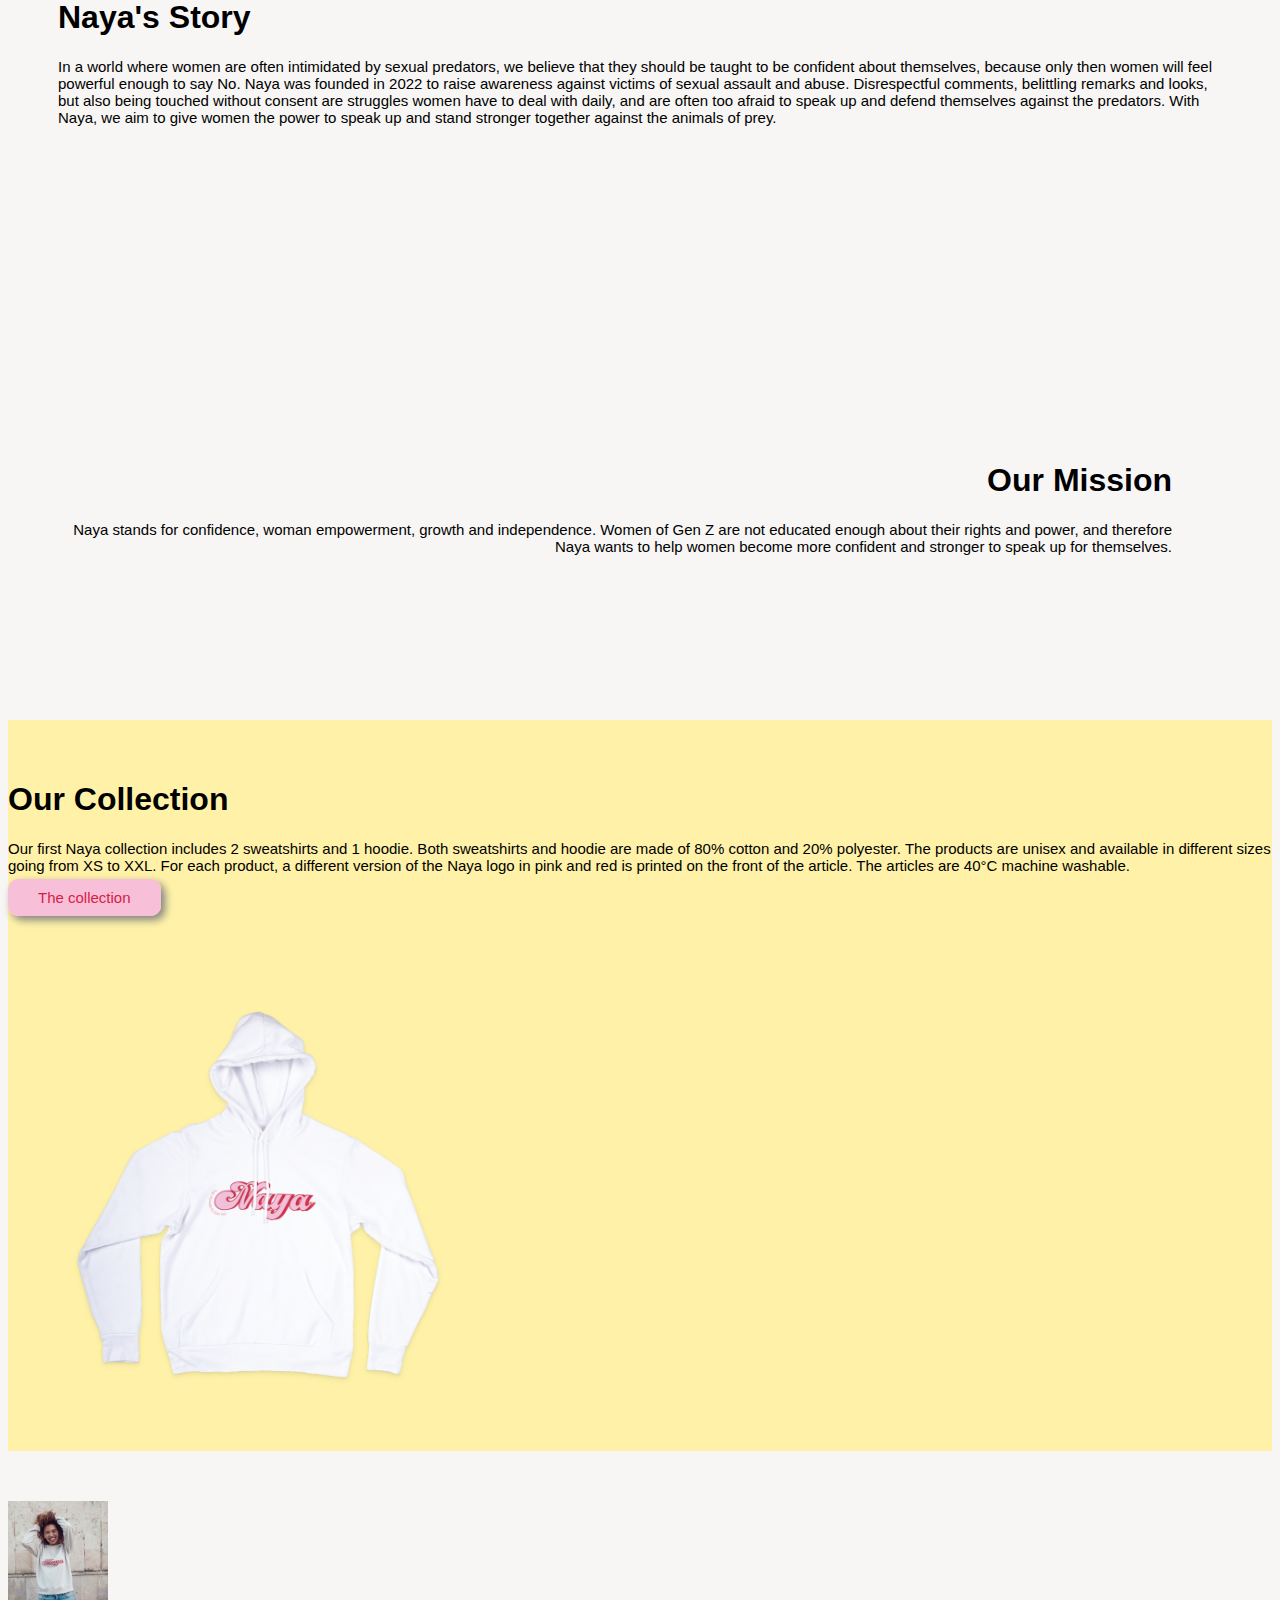
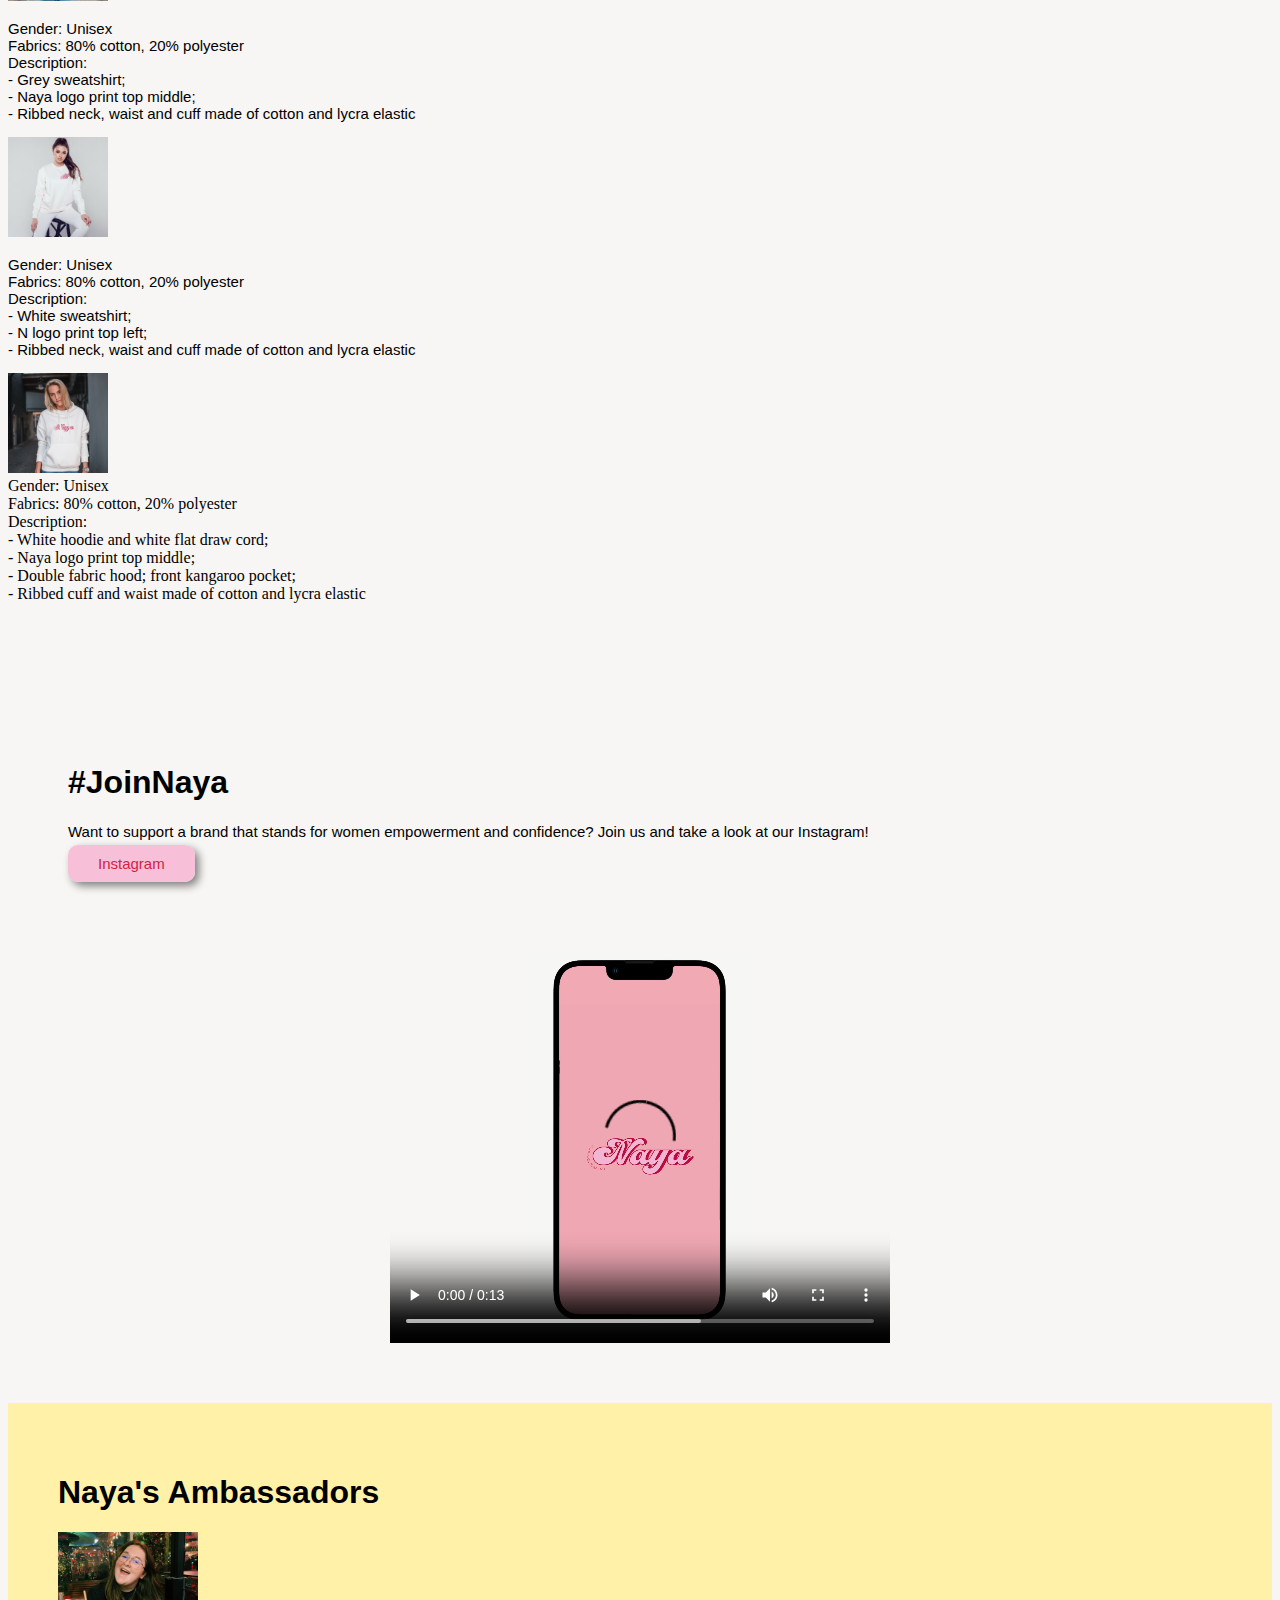
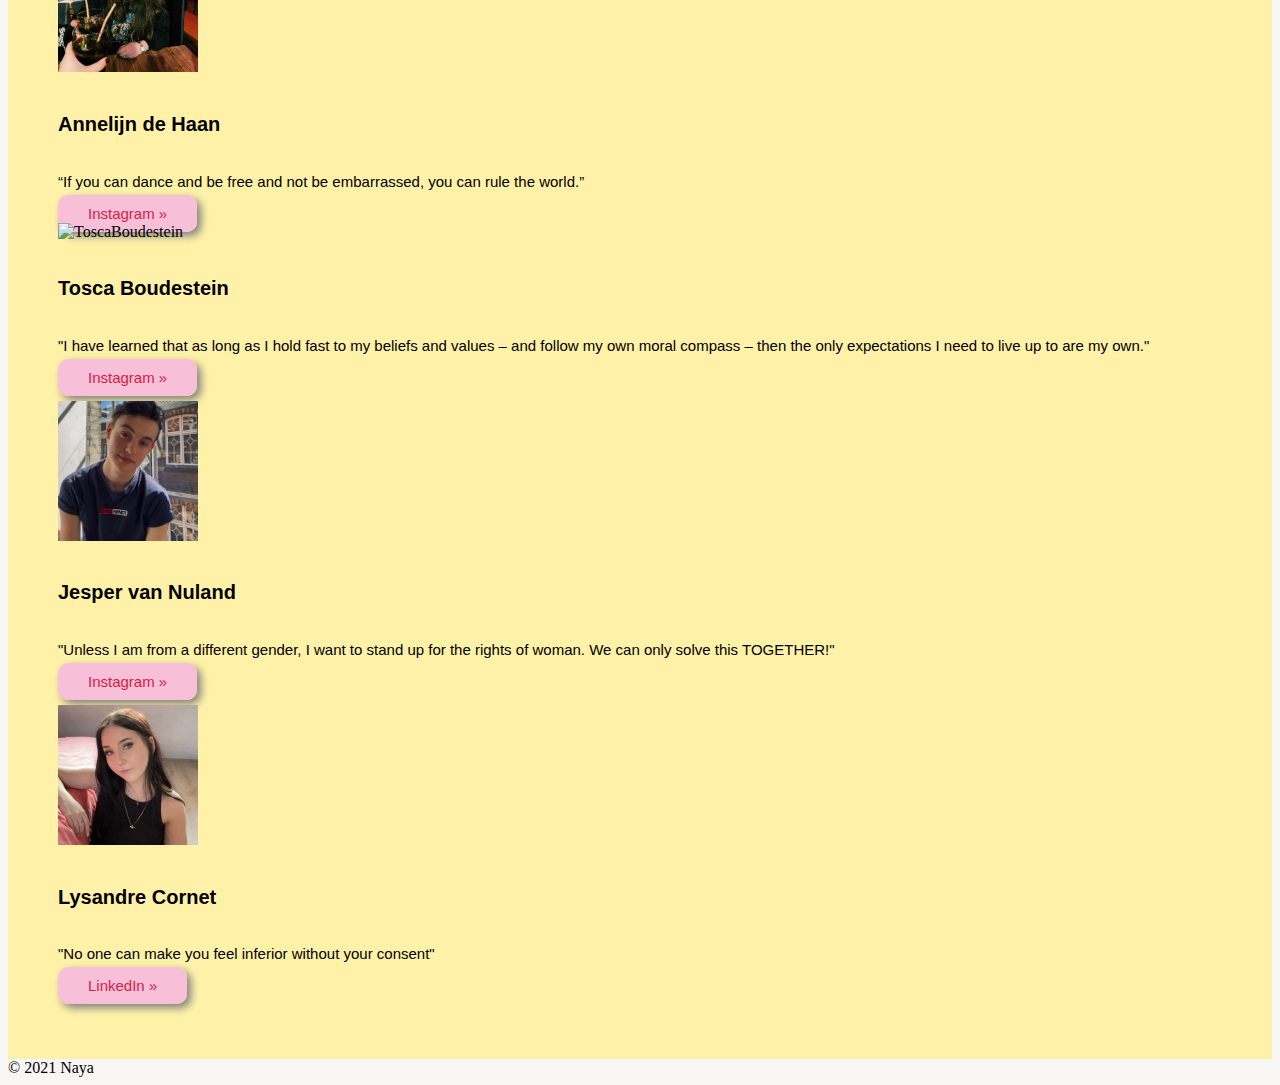
==== commit c012a1b4: "V23" ====
--- a/index.html
+++ b/index.html
@@ -65,22 +65,19 @@
     <div class="col-md-7 order-md-2 text-products">
       <h1> Our Collection</h1>
       <p>Our first Naya collection includes 2 sweatshirts and 1 hoodie. Both sweatshirts and hoodie are made of 80% cotton and 20% polyester. The products are unisex and available in different sizes going from XS to XXL. For each product, a different version of the Naya logo in pink and red is printed on the front of the article. The articles are 40°C machine washable. </p>
-      <button class="gallary-button btn accordion" data-bs-toggle="collapse" href="#collapseExample" role="button" aria-expanded="false" aria-controls="collapseExample">
-      <a>The collection</a>
-      </button>
+      <a class="gallary-button btn accordion" data-bs-toggle="collapse" href="#collapseExample" aria-expanded="false" aria-controls="collapseExample">The collection</a>
     </div>
-    <div class="col-md-5 order-md-1"> <img src="img/Ontwerp-zonder titel-4.png" alt="sweater-mock-up" width="500" height="500" xmlns="http://www.w3.org/2000/svg" role="img" aria-label="Placeholder: 500x500" preserveAspectRatio="xMidYMid slice" focusable="false"> </div>
+    <div class="col-md-5 order-md-1"> <img src="img/Ontwerp-zonder-titel-4.png" alt="sweater-mock-up" width="500" height="500"> </div>
   </div>
 </div>
 
 <!-- Gallary section -->
 <div class="collapse container" id="collapseExample">
   <div class="card card-body">
-    <div class="product-gallary panel" width="40" height="32">
+    <div class="product-gallary panel">
       <div class="row row-cols-1 row-cols-sm-2 row-cols-md-3">
         <div class="col">
-          <div class="card shadow-sm"> <img src="img/grijs-trui-1.jpeg" alt="mock-up1" class="bd-placeholder-img card-img-top" width="100%" xmlns="http://www.w3.org/2000/svg" role="img" aria-label="Placeholder: Thumbnail" preserveAspectRatio="xMidYMid slice" focusable="false">
-            <title>Placeholder</title>
+          <div class="card shadow-sm"> <img src="img/grijs-trui-1.jpeg" alt="mock-up1" class="bd-placeholder-img card-img-top" width="100">
             <rect width="100%" height="100%" fill="#55595c"></rect>
             <div class="card-body">
               <p class="card-text">Gender: Unisex <br>
@@ -94,8 +91,7 @@
           </div>
         </div>
         <div class="col">
-          <div class="card shadow-sm"> <img src="img/wit-trui-n.jpeg" alt="mock-up2" class="bd-placeholder-img card-img-top" width="100%"  xmlns="http://www.w3.org/2000/svg" role="img" aria-label="Placeholder: Thumbnail" preserveAspectRatio="xMidYMid slice" focusable="false">
-            <title>Placeholder</title>
+          <div class="card shadow-sm"> <img src="img/wit-trui-n.jpeg" alt="mock-up2" class="bd-placeholder-img card-img-top" width="100">
             <rect width="100%" height="100%" fill="#55595c"></rect>
             <div class="card-body">
               <p class="card-text">Gender: Unisex <br>
@@ -109,8 +105,7 @@
           </div>
         </div>
         <div class="col">
-          <div class="card shadow-sm"> <img src="img/wit-trui-2.jpeg" alt="mock-up3" class="bd-placeholder-img card-img-top" width="100%"  xmlns="http://www.w3.org/2000/svg" role="img" aria-label="Placeholder: Thumbnail" preserveAspectRatio="xMidYMid slice" focusable="false">
-            <title>Placeholder</title>
+          <div class="card shadow-sm"> <img src="img/wit-trui-2.jpeg" alt="mock-up3" class="bd-placeholder-img card-img-top" width="100">
             <rect width="100%" height="100%" fill="#55595c"></rect>
             <div class="card-body">Gender: Unisex <br>
               Fabrics: 80% cotton, 20% polyester <br>
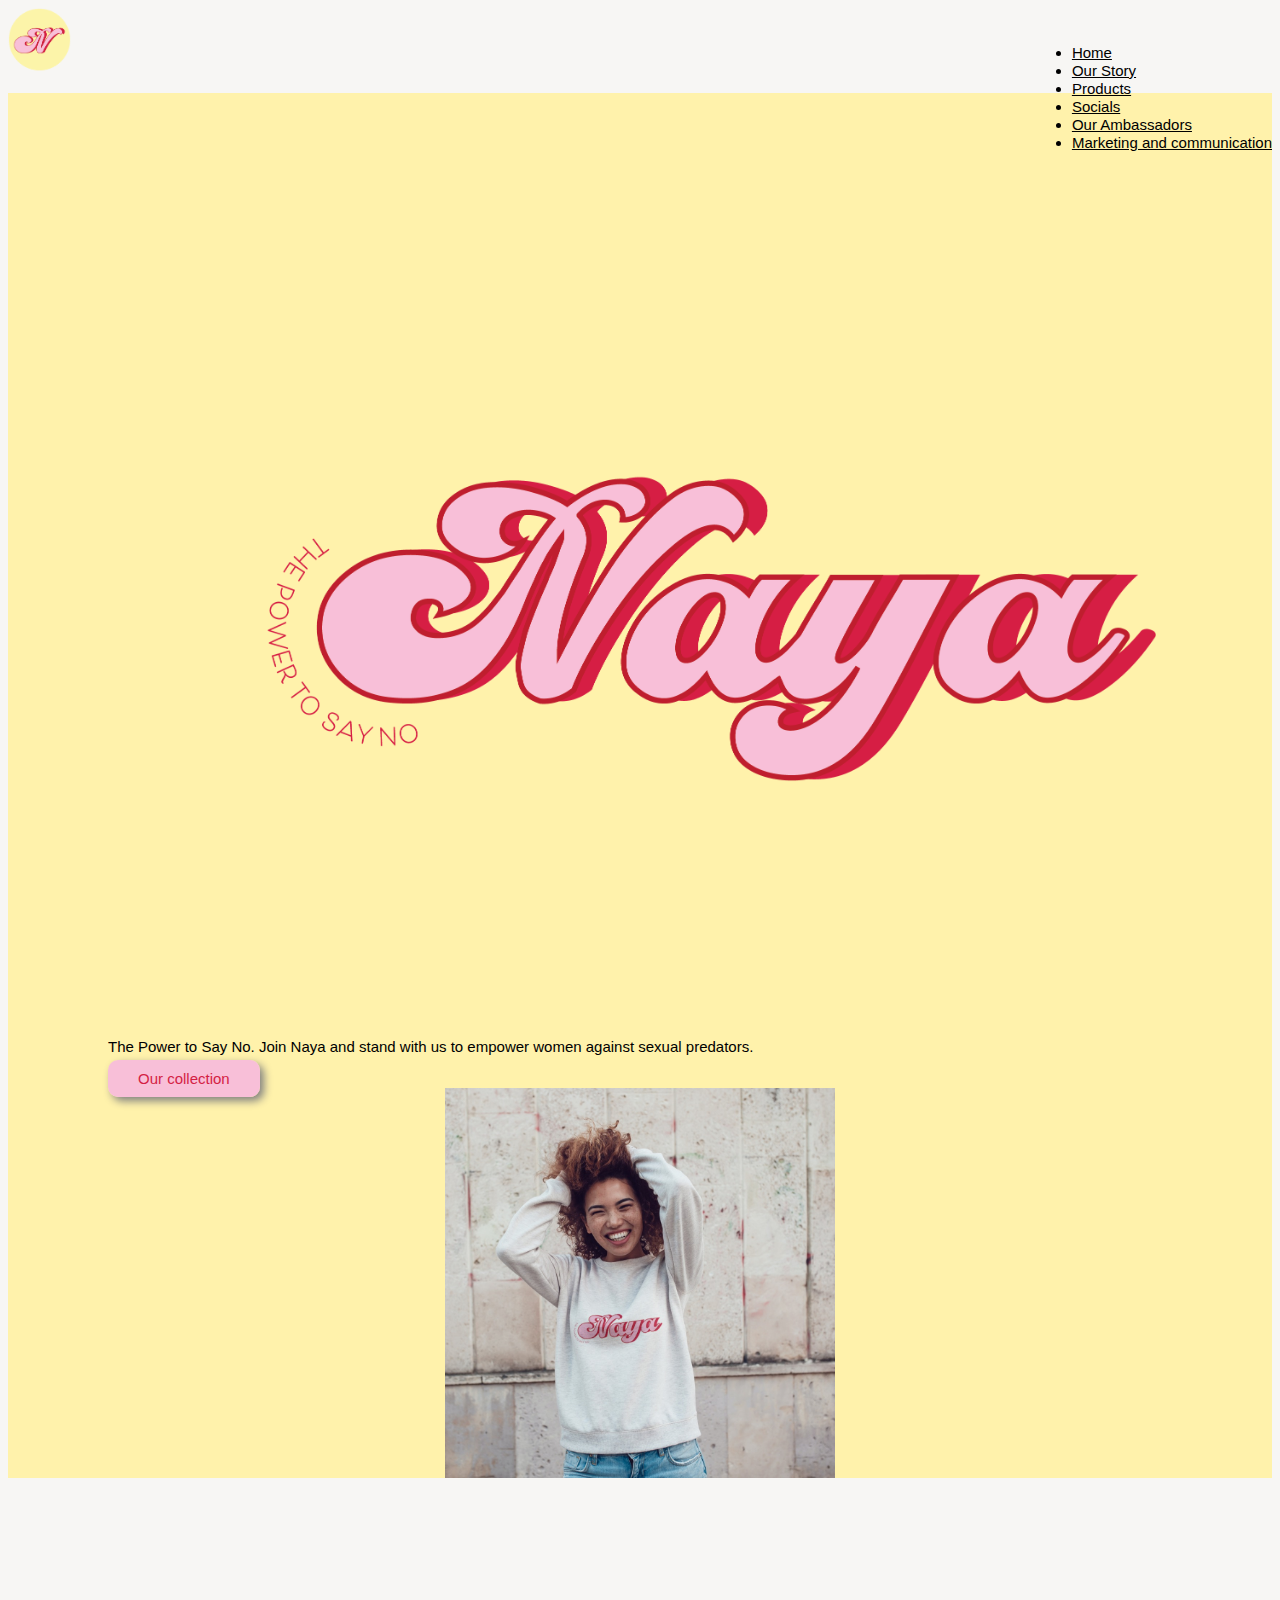
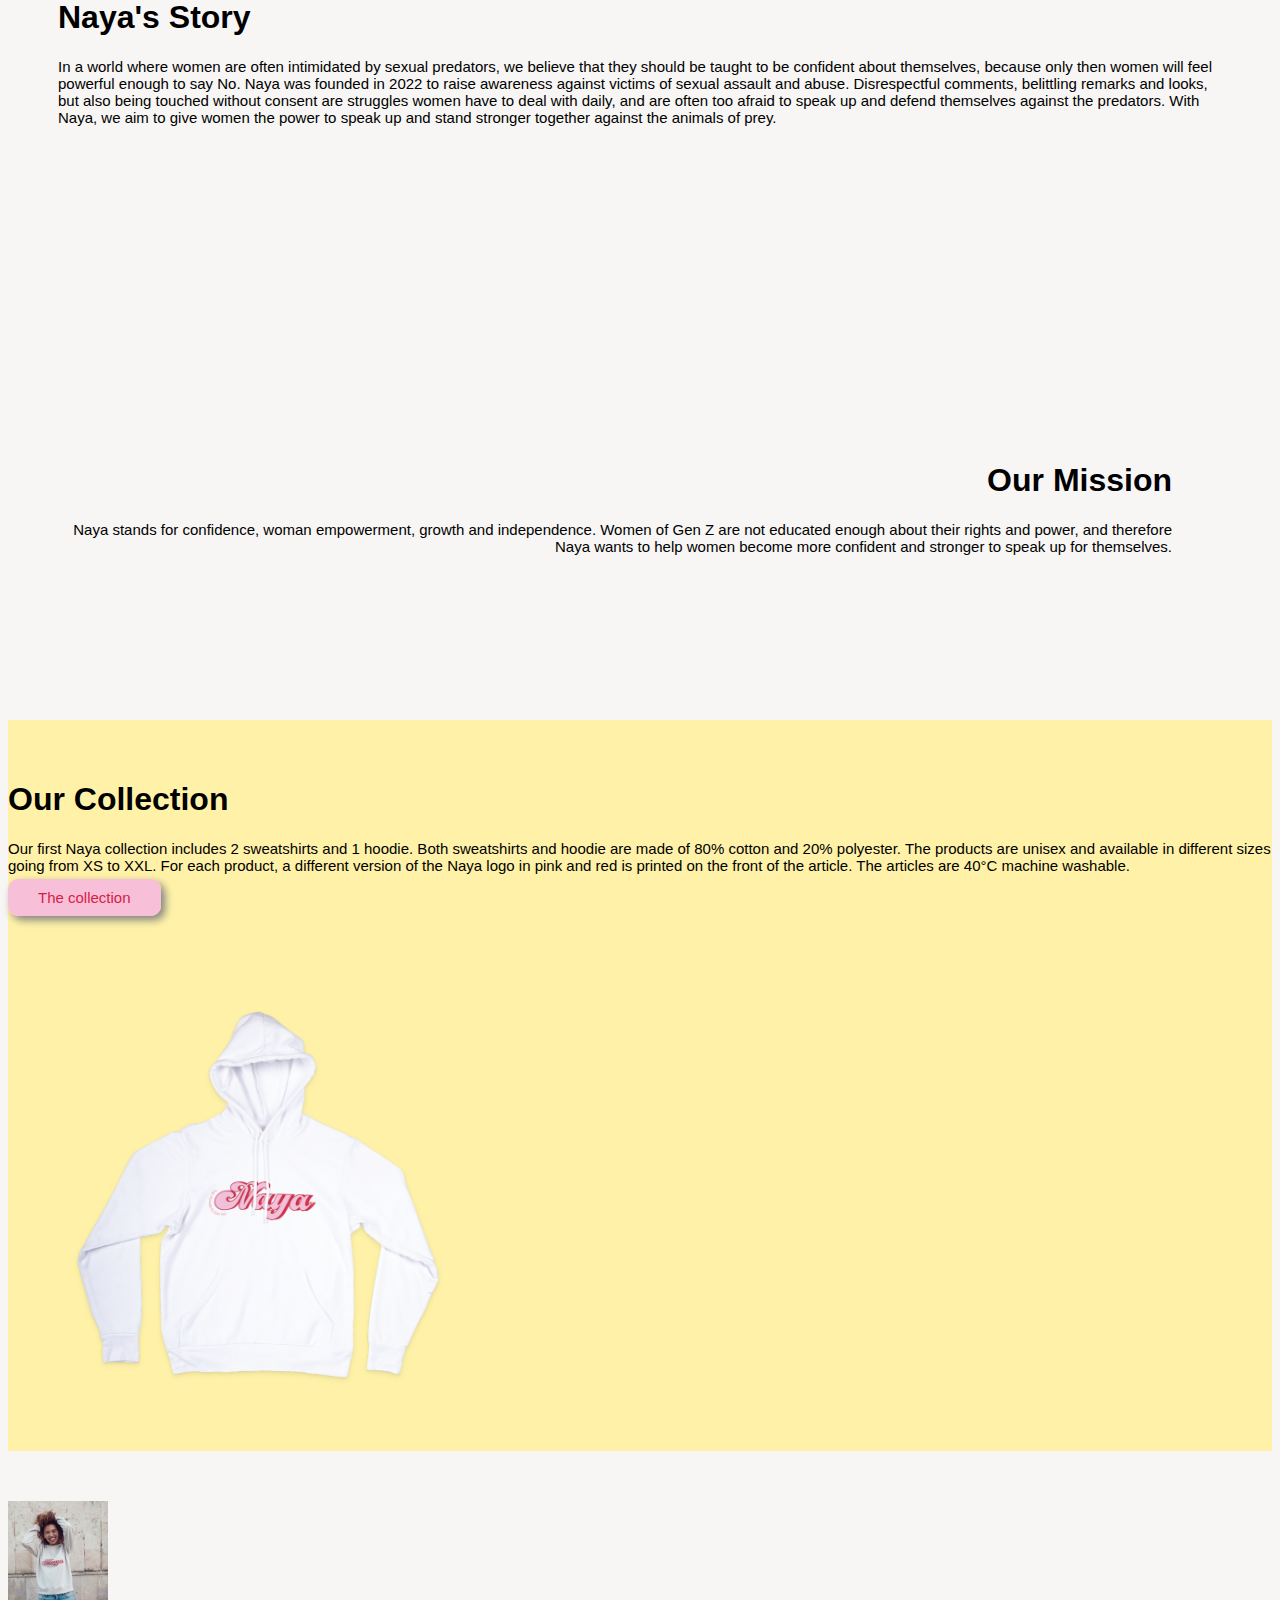
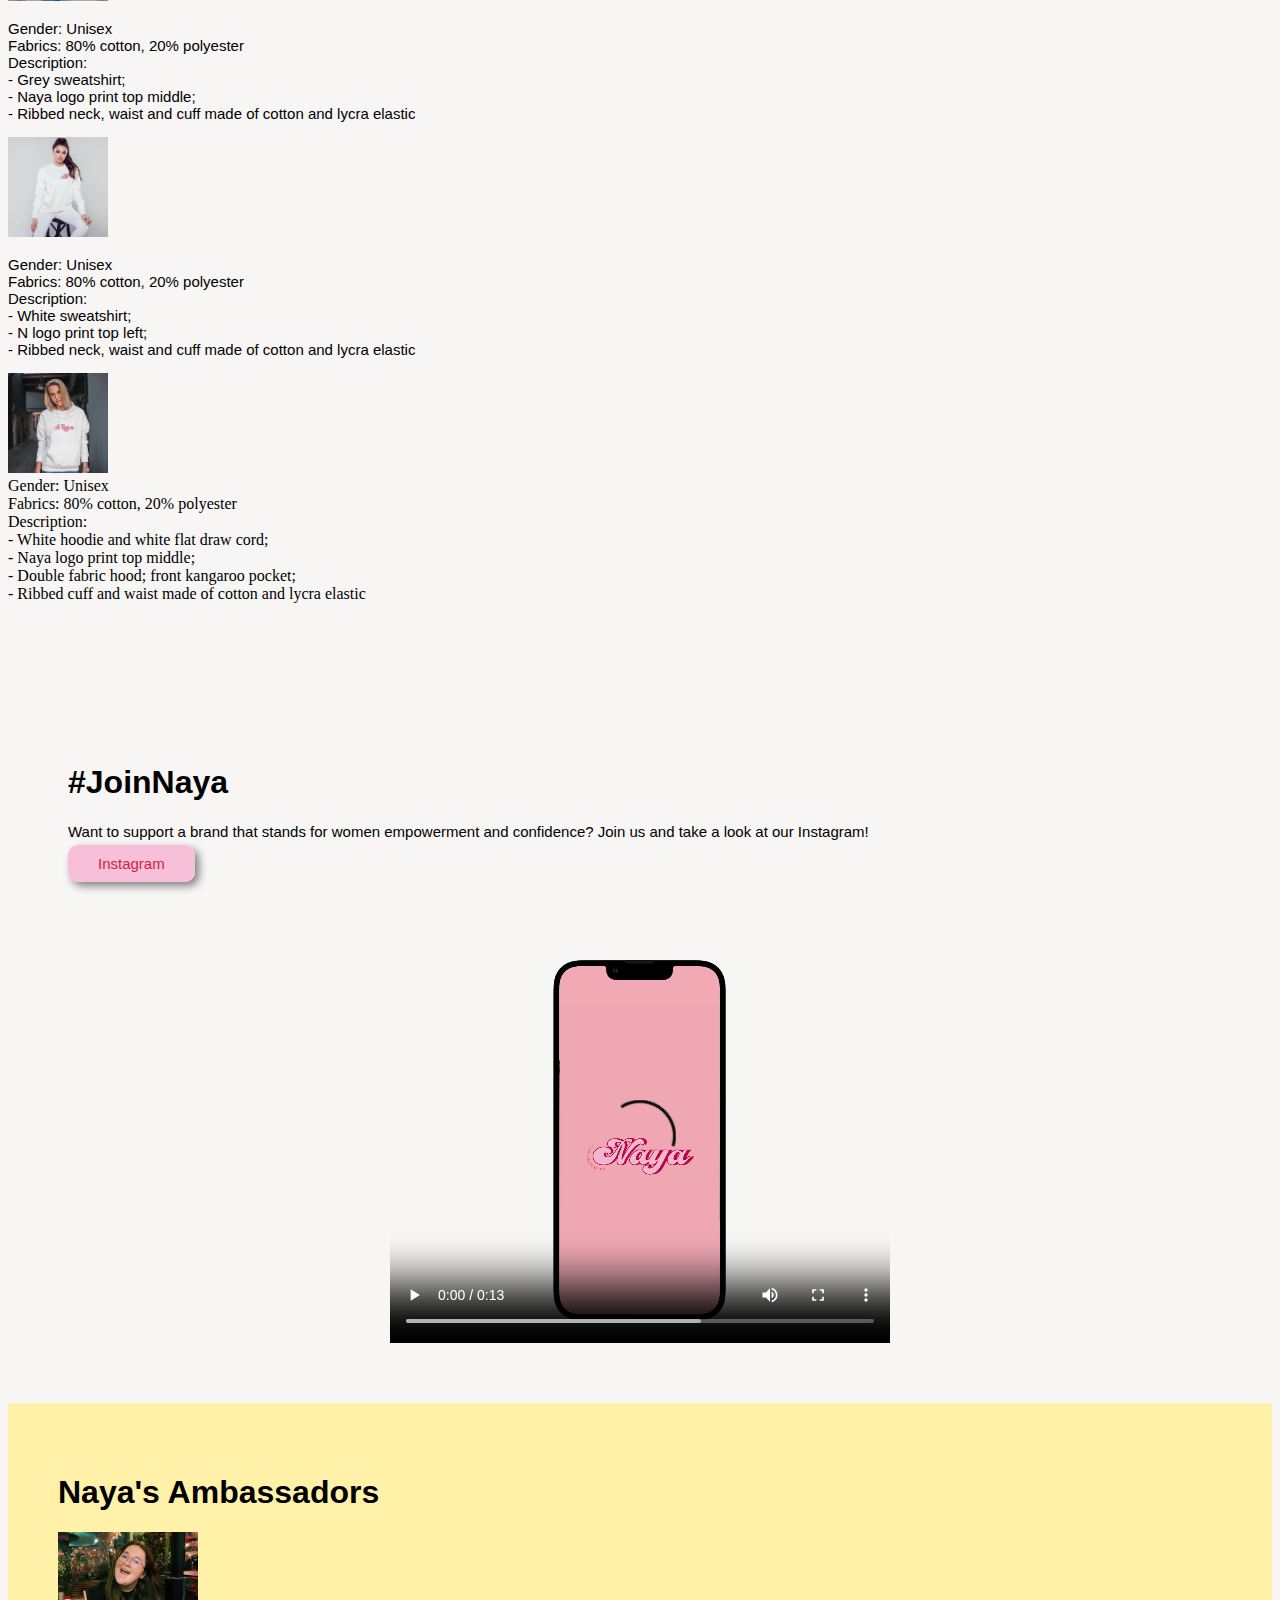
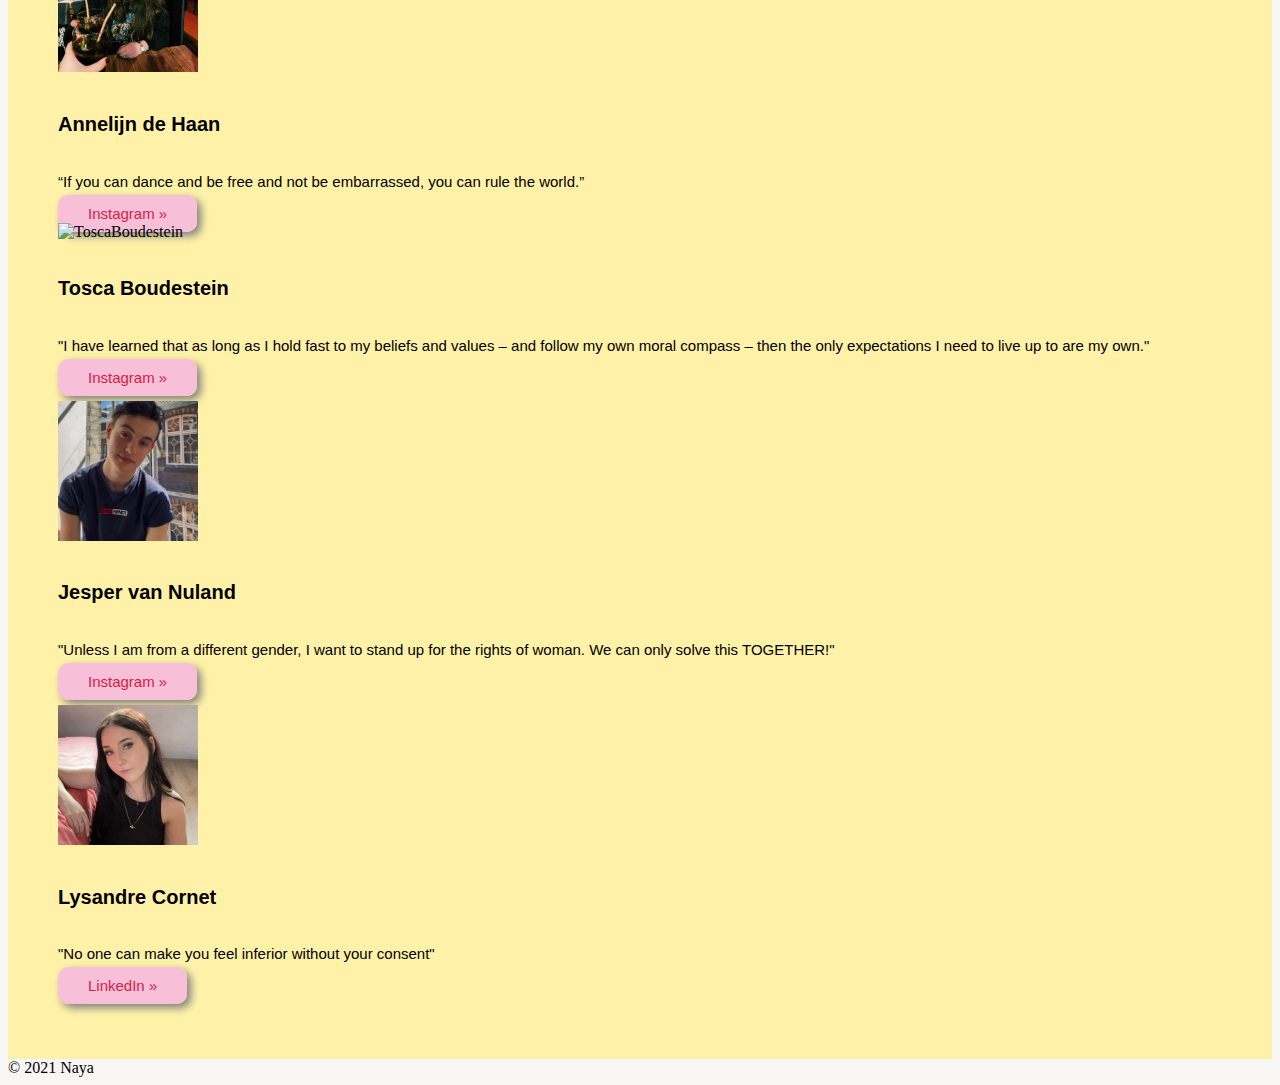
==== commit 8ddf83c3: "V24" ====
--- a/index.html
+++ b/index.html
@@ -144,27 +144,23 @@
   <h1>Naya's Ambassadors</h1>
   <div class="row">
     <div class="col"> <img src="img/WhatsApp-Image-2022-01-30-at-5.26.30-PM.jpeg" alt="AnnelijndeHaan" class="rounded-circle annelijn-picture" width="140" height="140">
-      <title>Placeholder</title>
       <rect width="100%" height="100%" fill="#777"></rect>
       <h2 class="name">Annelijn de Haan&nbsp;</h2>
       <p>“If you can dance and be free and not be embarrassed, you can rule the world.”</p>
       <a class="btn" href="https://www.instagram.com/annnnelijn/">Instagram »</a> </div>
-    <div class="col"> <img src="img/IMG_4529.JPG" alt="ToscaBoudestein" class="bd-placeholder-img rounded-circle" width="140" height="140" xmlns="http://www.w3.org/2000/svg" role="img" aria-label="Placeholder: 140x140" preserveAspectRatio="xMidYMid slice" focusable="false">
-      <title>Placeholder</title>
+    <div class="col"> <img src="img/IMG_4529.JPG" alt="ToscaBoudestein" class="bd-placeholder-img rounded-circle" width="140" height="140">
       <rect width="100%" height="100%" fill="#777"> </rect>
       <h2 class="name">Tosca Boudestein&nbsp;</h2>
       <p>"I have learned that as long as I hold fast to my beliefs and values – and follow my own moral compass – then the only expectations I need to live up to are my own."</p>
       <p><a class="btn" href="https://www.instagram.com/bytoscaboudestein/">Instagram »</a></p>
     </div>
-    <div class="col"> <img src="img/jesper.jpeg" alt="JespervanNuland" class="rounded-circle jesper-picture" width="140" height="140" xmlns="http://www.w3.org/2000/svg" role="img" aria-label="Placeholder: 140x140" preserveAspectRatio="xMidYMid slice" focusable="false">
-      <title>Placeholder</title>
+    <div class="col"> <img src="img/jesper.jpeg" alt="JespervanNuland" class="rounded-circle jesper-picture" width="140" height="140">
       <rect width="100%" height="100%" fill="#777"></rect>
       <h2 class="name">Jesper van Nuland&nbsp;</h2>
       <p>"Unless I am from a different gender, I want to stand up for the rights of woman. We can only solve this TOGETHER!"</p>
       <p><a class="btn" href="https://www.instagram.com/jesperv.nuland/">Instagram »</a></p>
     </div>
-    <div class="col"> <img src="img/lysandre.jpeg" alt="LysandreCornet" class="bd-placeholder-img rounded-circle" width="140" height="140" xmlns="http://www.w3.org/2000/svg" role="img" aria-label="Placeholder: 140x140" preserveAspectRatio="xMidYMid slice" focusable="false">
-      <title>Placeholder</title>
+    <div class="col"> <img src="img/lysandre.jpeg" alt="LysandreCornet" class="bd-placeholder-img rounded-circle" width="140" height="140" >
       <rect width="100%" height="100%" fill="#777"></rect>
       <h2 class="name">Lysandre Cornet&nbsp;</h2>
       <p>"No one can make you feel inferior without your consent"</p>
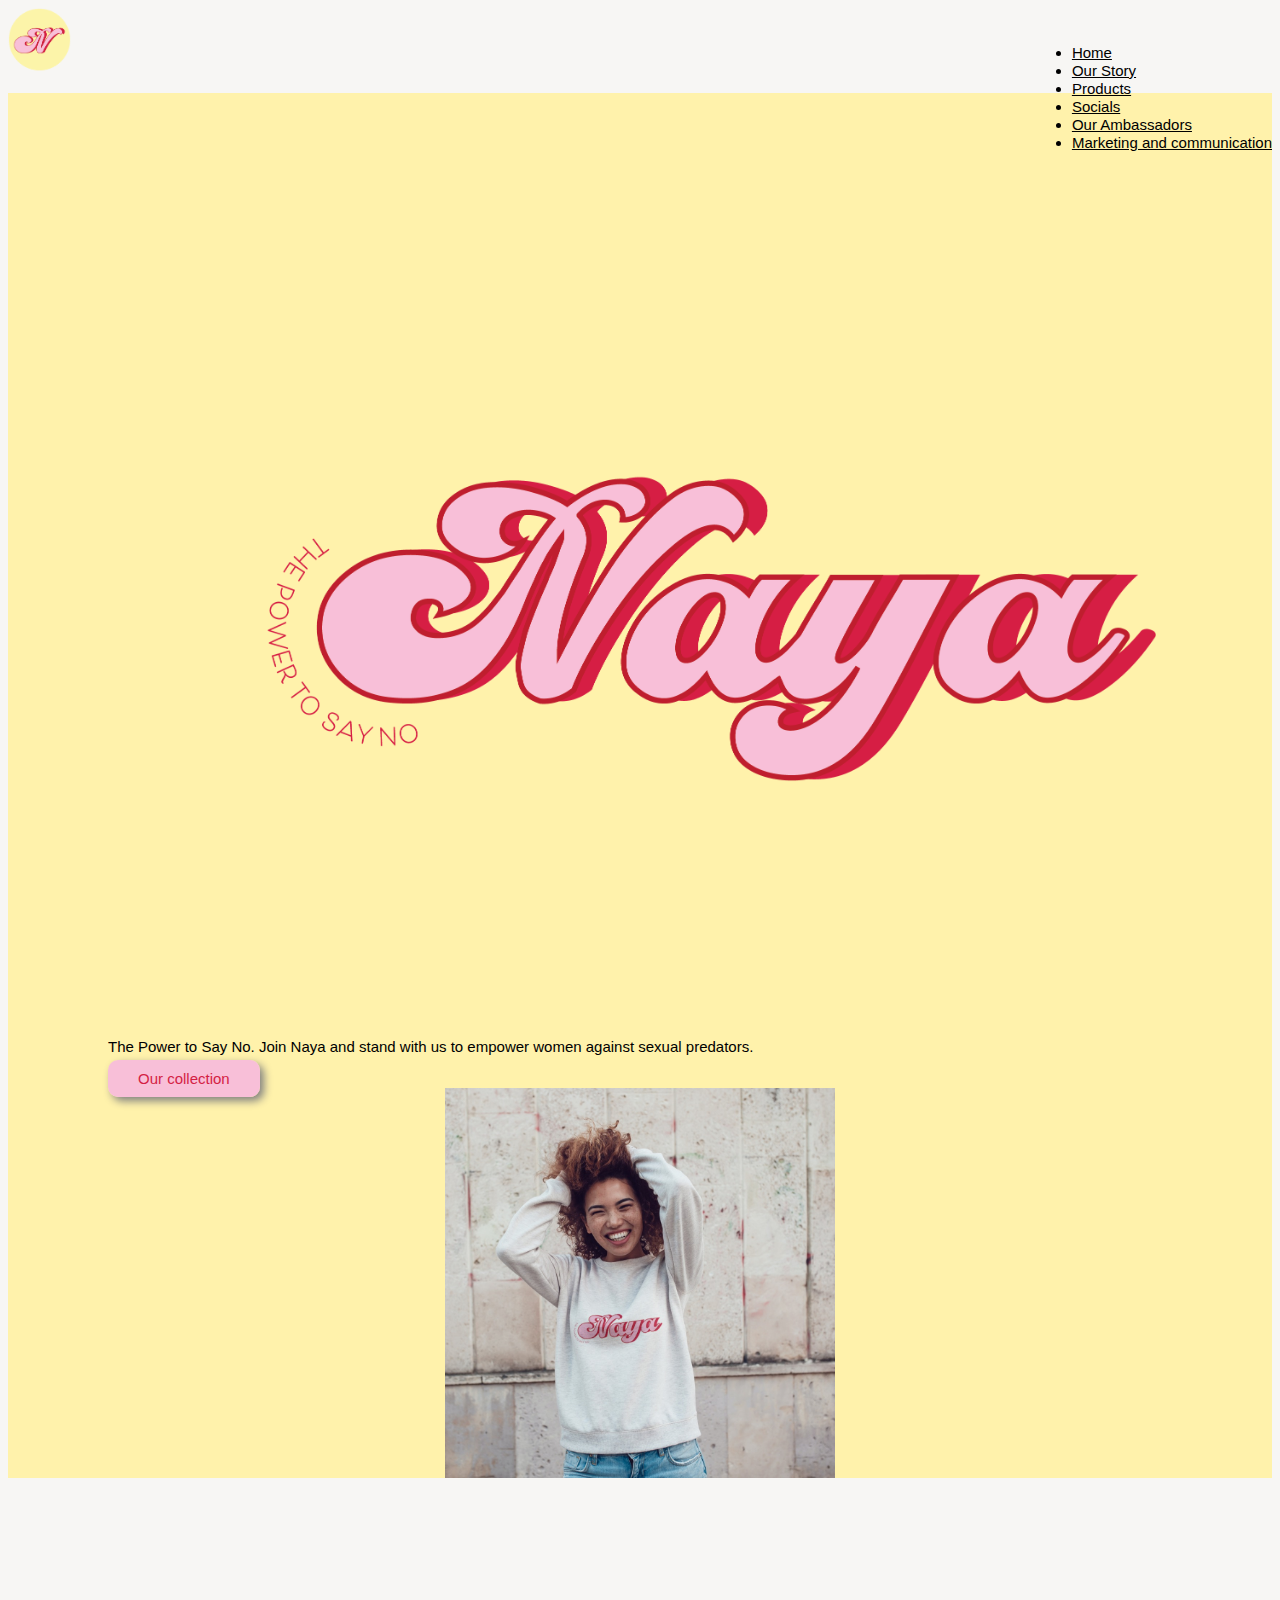
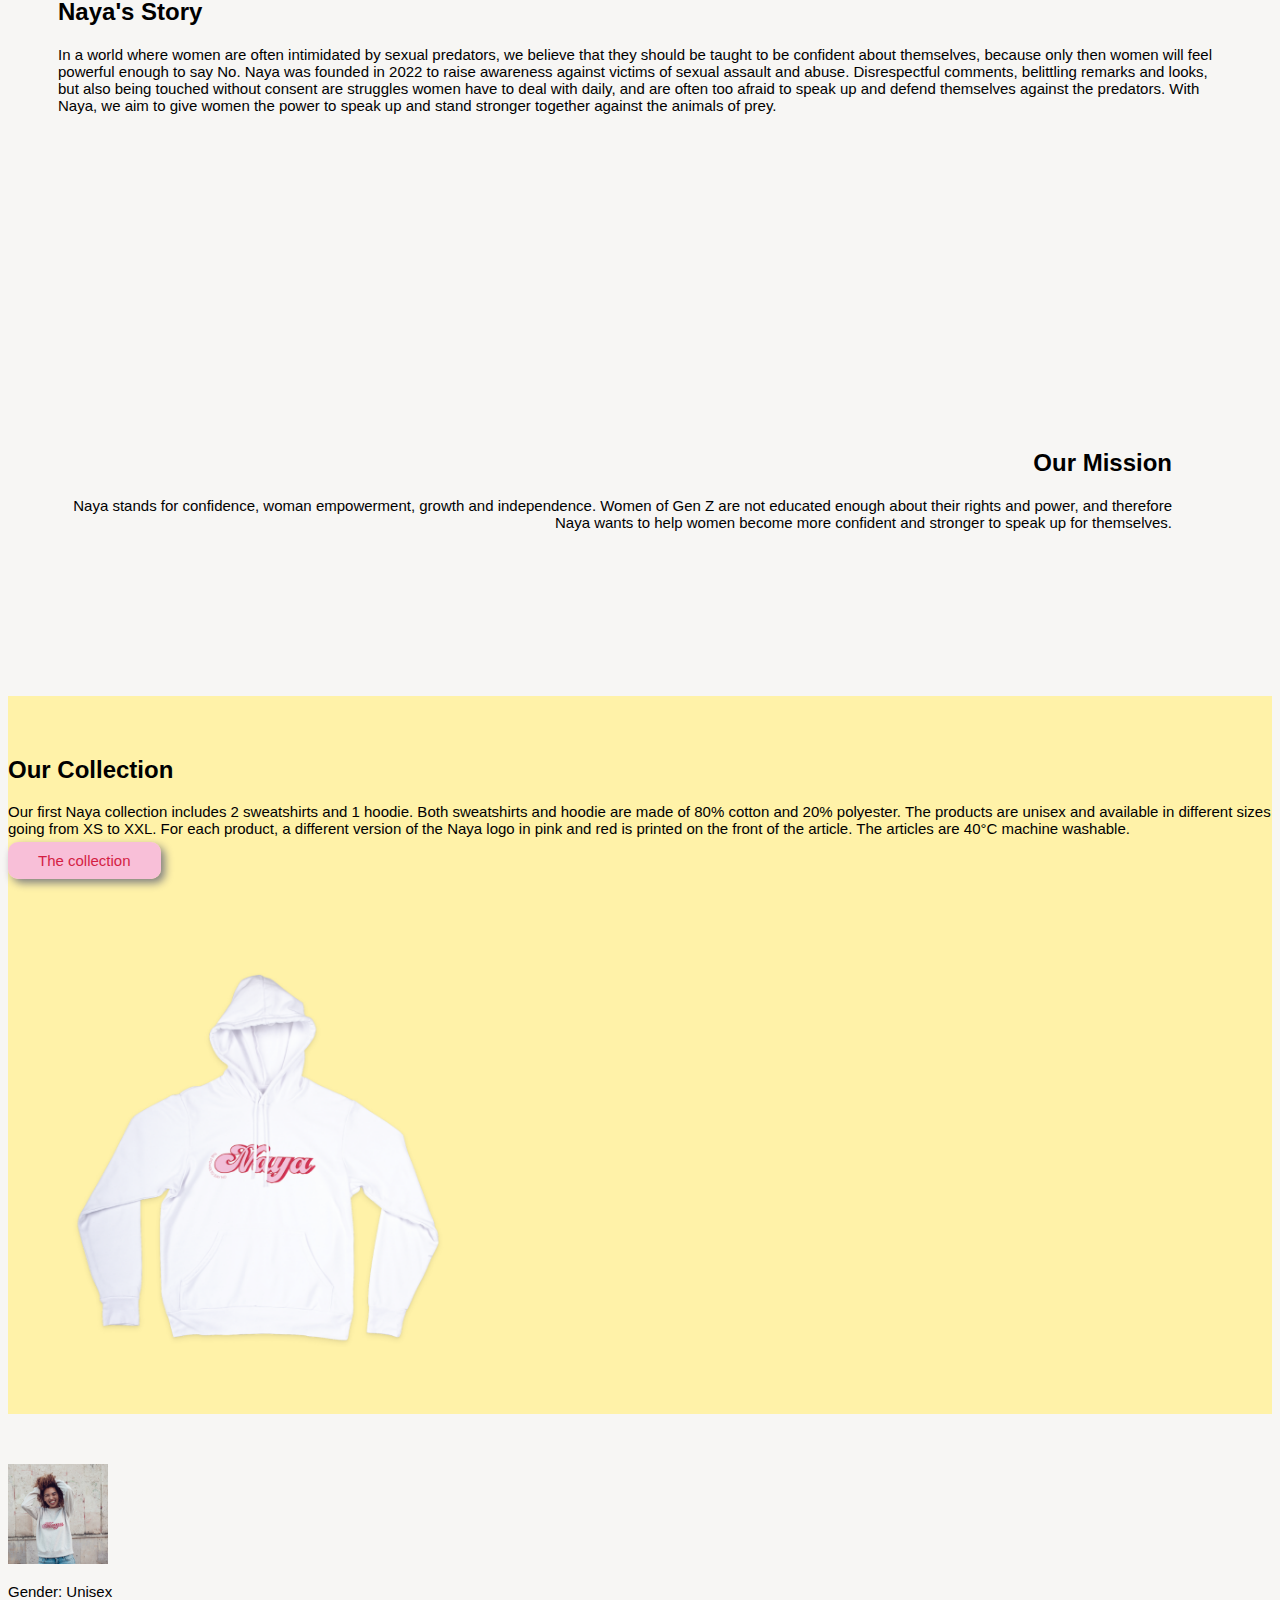
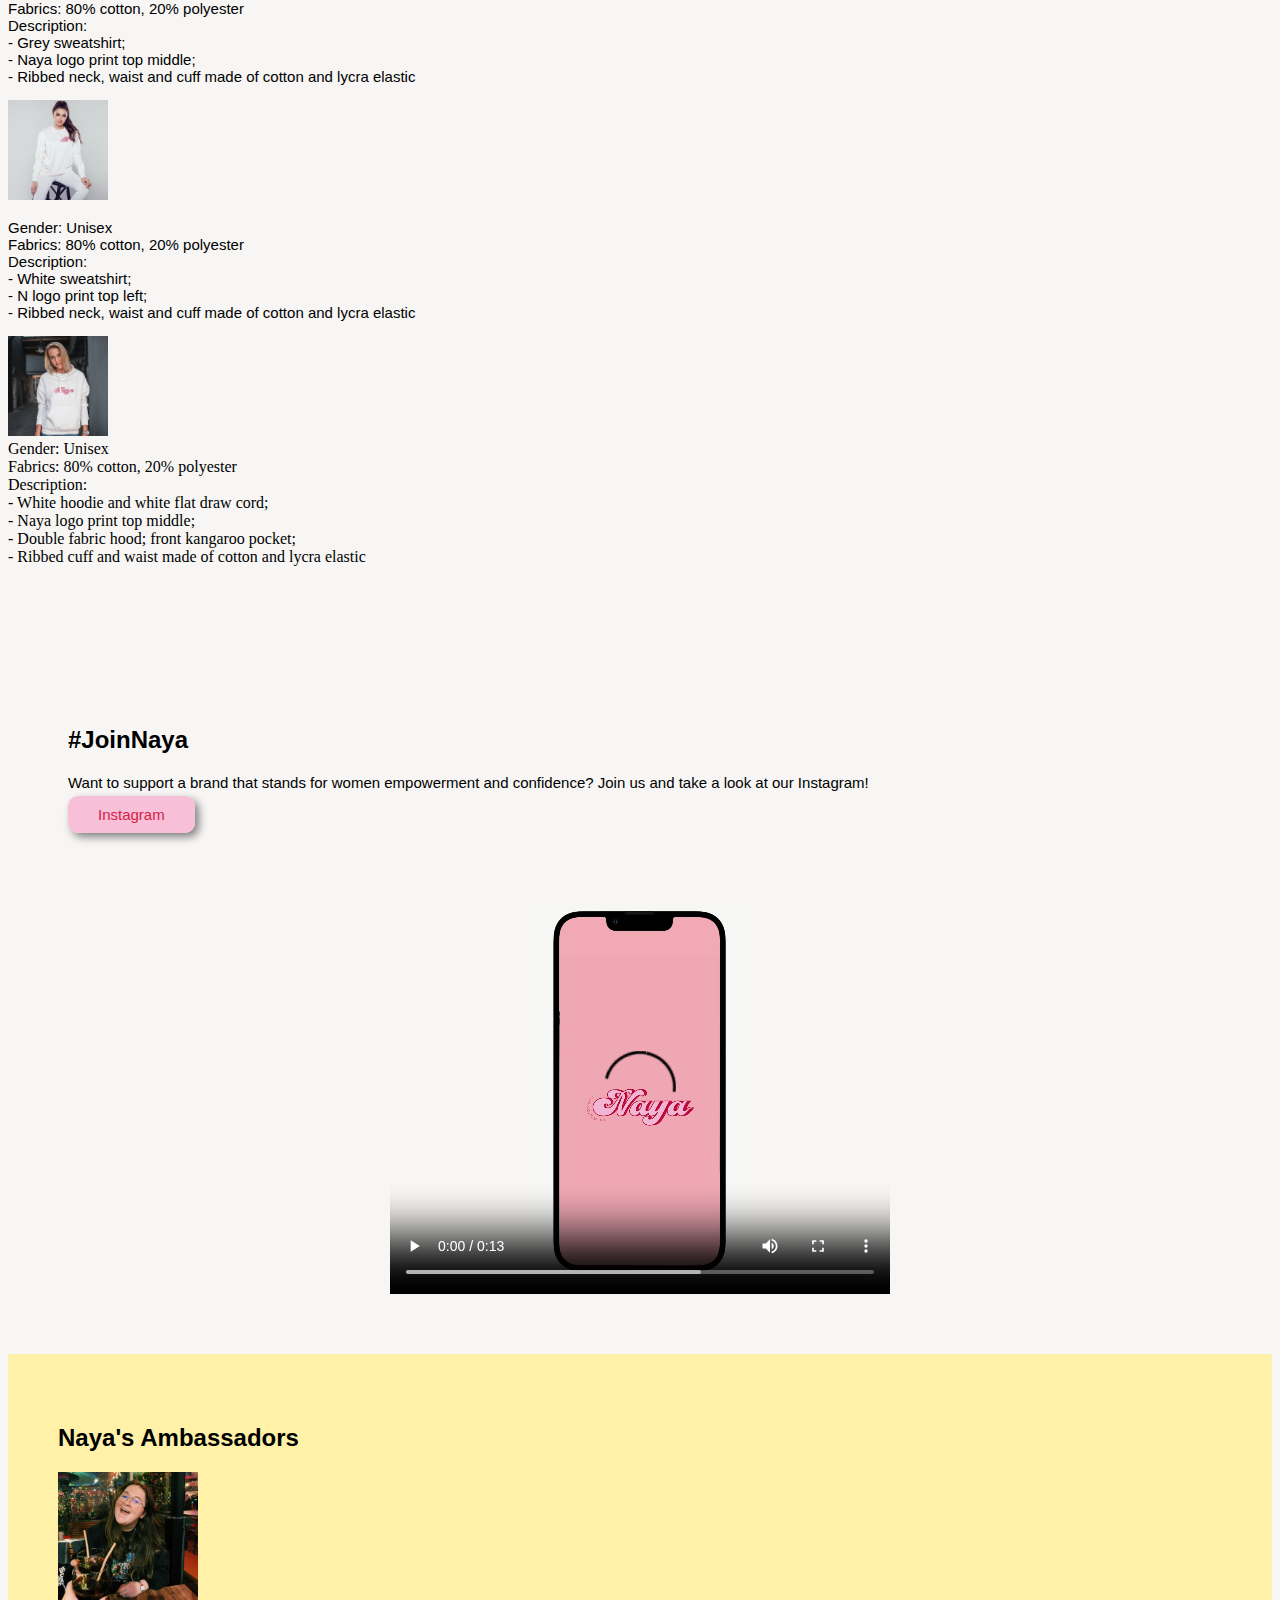
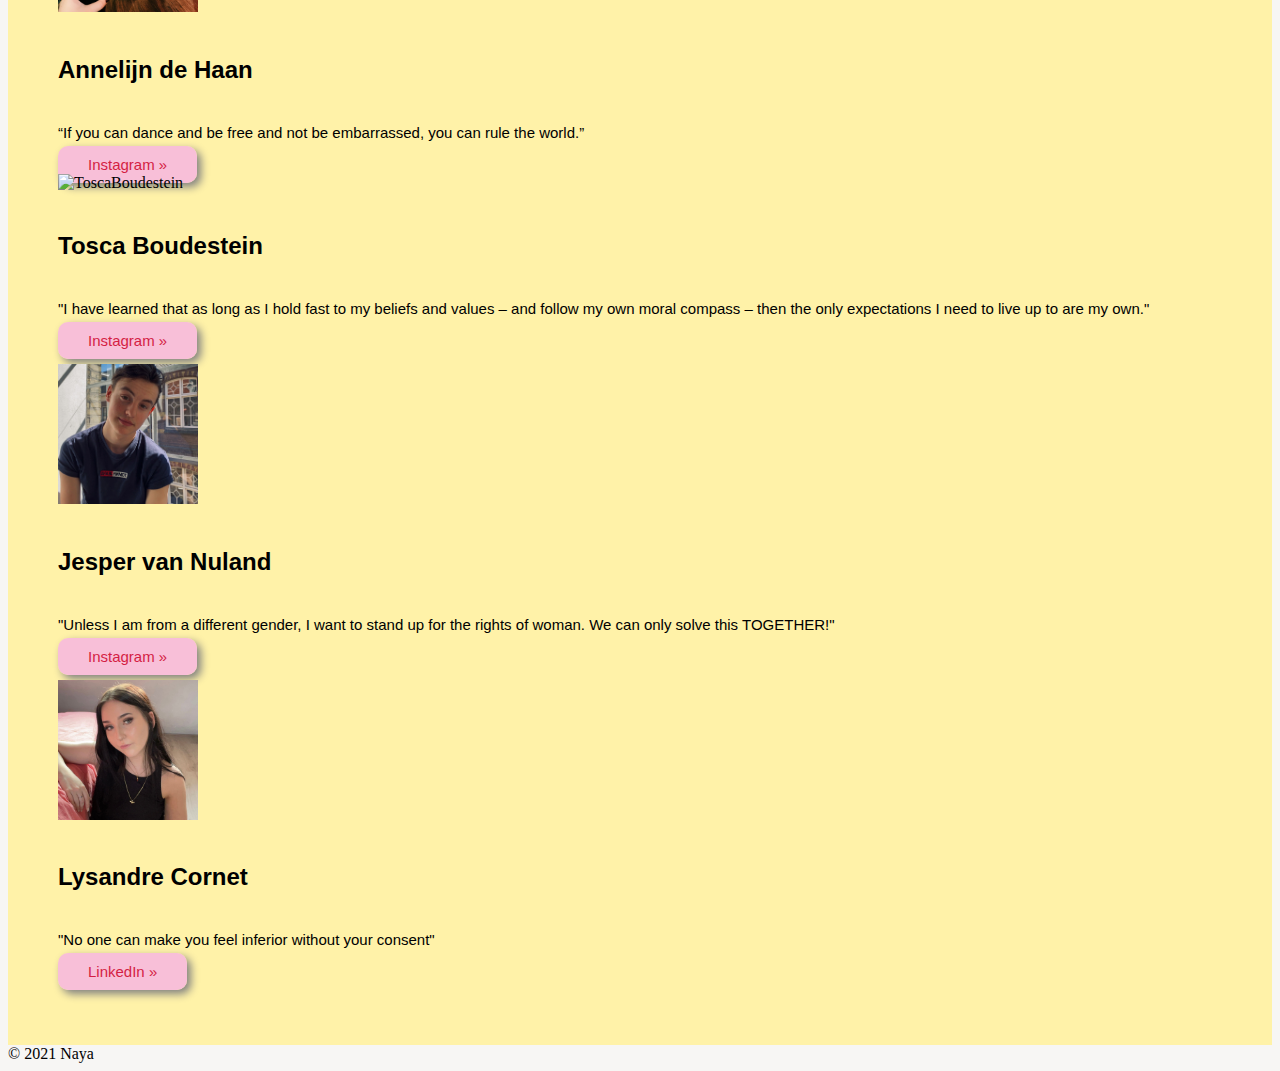
==== commit 200771a2: "V25" ====
--- a/index.html
+++ b/index.html
@@ -47,12 +47,12 @@
   <section class="our-stroy-section">
     <div class="row">
       <div class="col-sm-6 our-vision">
-        <h1 class="vision">Naya's Story</h1>
+        <h2 class="vision">Naya's Story</h2>
         <p>In a world where women are often intimidated by sexual predators, we believe that they should be taught to be confident about themselves, because only then women will feel powerful enough to say No.
           Naya was founded in 2022 to raise awareness against victims of sexual assault and abuse. Disrespectful comments, belittling remarks and looks, but also being touched without consent are struggles women have to deal with daily, and are often too afraid to speak up and defend themselves against the predators. With Naya, we aim to give women the power to speak up and stand stronger together against the animals of prey. </p>
       </div>
       <div class="col-sm-6 our-mission">
-        <h1	class="mission">Our Mission</h1>
+        <h2	class="mission">Our Mission</h2>
         <p>Naya stands for confidence, woman empowerment, growth and independence. Women of Gen Z are not educated enough about their rights and power, and therefore Naya wants to help women become more confident and stronger to speak up for themselves. </p>
       </div>
     </div>
@@ -63,7 +63,7 @@
 <div class="container" id="anchor-products">
   <div class="row featurette">
     <div class="col-md-7 order-md-2 text-products">
-      <h1> Our Collection</h1>
+      <h2> Our Collection</h2>
       <p>Our first Naya collection includes 2 sweatshirts and 1 hoodie. Both sweatshirts and hoodie are made of 80% cotton and 20% polyester. The products are unisex and available in different sizes going from XS to XXL. For each product, a different version of the Naya logo in pink and red is printed on the front of the article. The articles are 40°C machine washable. </p>
       <a class="gallary-button btn accordion" data-bs-toggle="collapse" href="#collapseExample" aria-expanded="false" aria-controls="collapseExample">The collection</a>
     </div>
@@ -126,7 +126,7 @@
   <div class="row">
     <div class="col-sm-4">
       <section class="px-3 introduction-social">
-        <h1>#JoinNaya</h1>
+        <h2>#JoinNaya</h2>
         <p>Want to support a brand that stands for women empowerment and confidence? Join us and take a look at our Instagram!</p>
         <a href="https://www.instagram.com/naya.thebrand/" class="naya-the-brand-insta btn">Instagram</a>
       </section>
@@ -141,7 +141,7 @@
 
 <!-- Our amasadeurs section -->
 <div class="container our-team" id="anchor-team">
-  <h1>Naya's Ambassadors</h1>
+  <h2>Naya's Ambassadors</h2>
   <div class="row">
     <div class="col"> <img src="img/WhatsApp-Image-2022-01-30-at-5.26.30-PM.jpeg" alt="AnnelijndeHaan" class="rounded-circle annelijn-picture" width="140" height="140">
       <rect width="100%" height="100%" fill="#777"></rect>
--- a/css/styles.css
+++ b/css/styles.css
@@ -4,15 +4,10 @@
 /* Typography */
 @import url("https://use.typekit.net/cfp7bsk.css");
 
-h1{
+h1, h2{
 	
 	font-family: beloved-sans, sans-serif;
 	font-weight: 700;
-}
-
-h2{
-	font-family: beloved-sans, sans-serif;
-	font-size: 20px;
 }
 
 a, p{
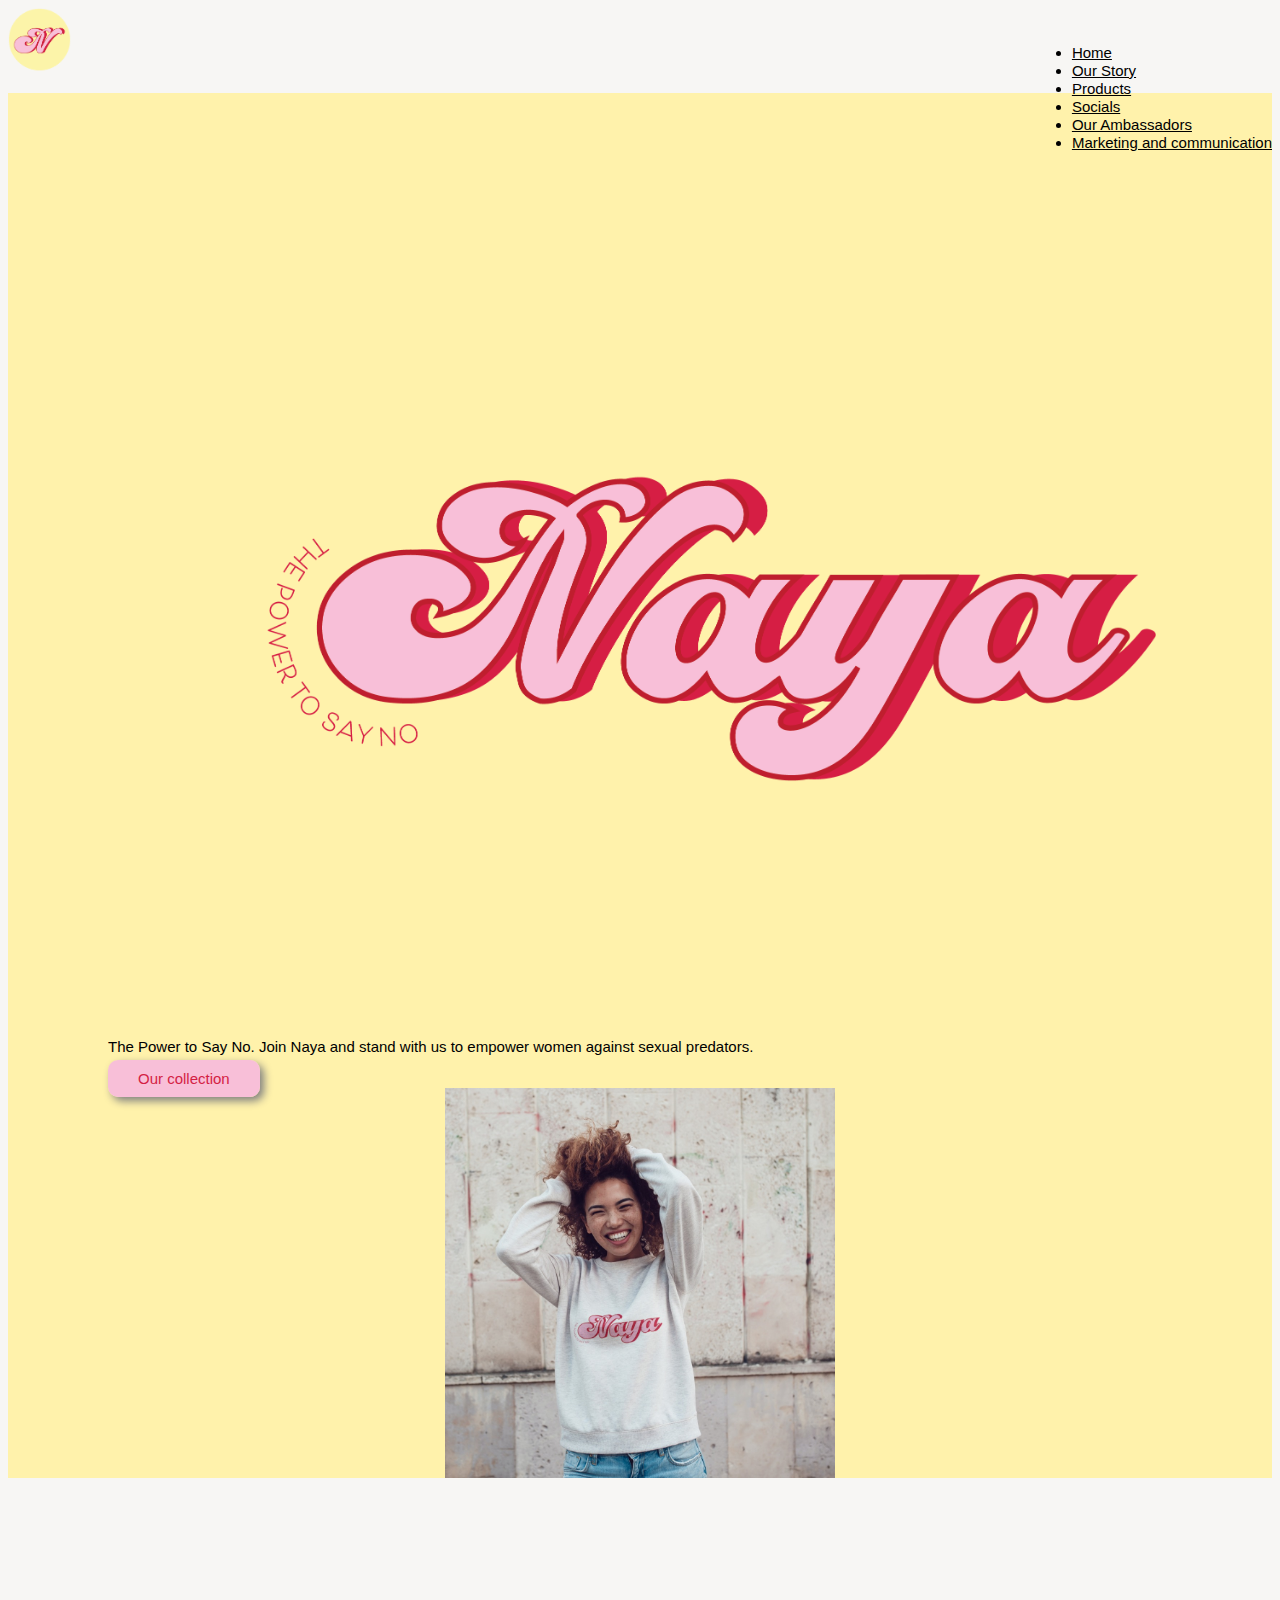
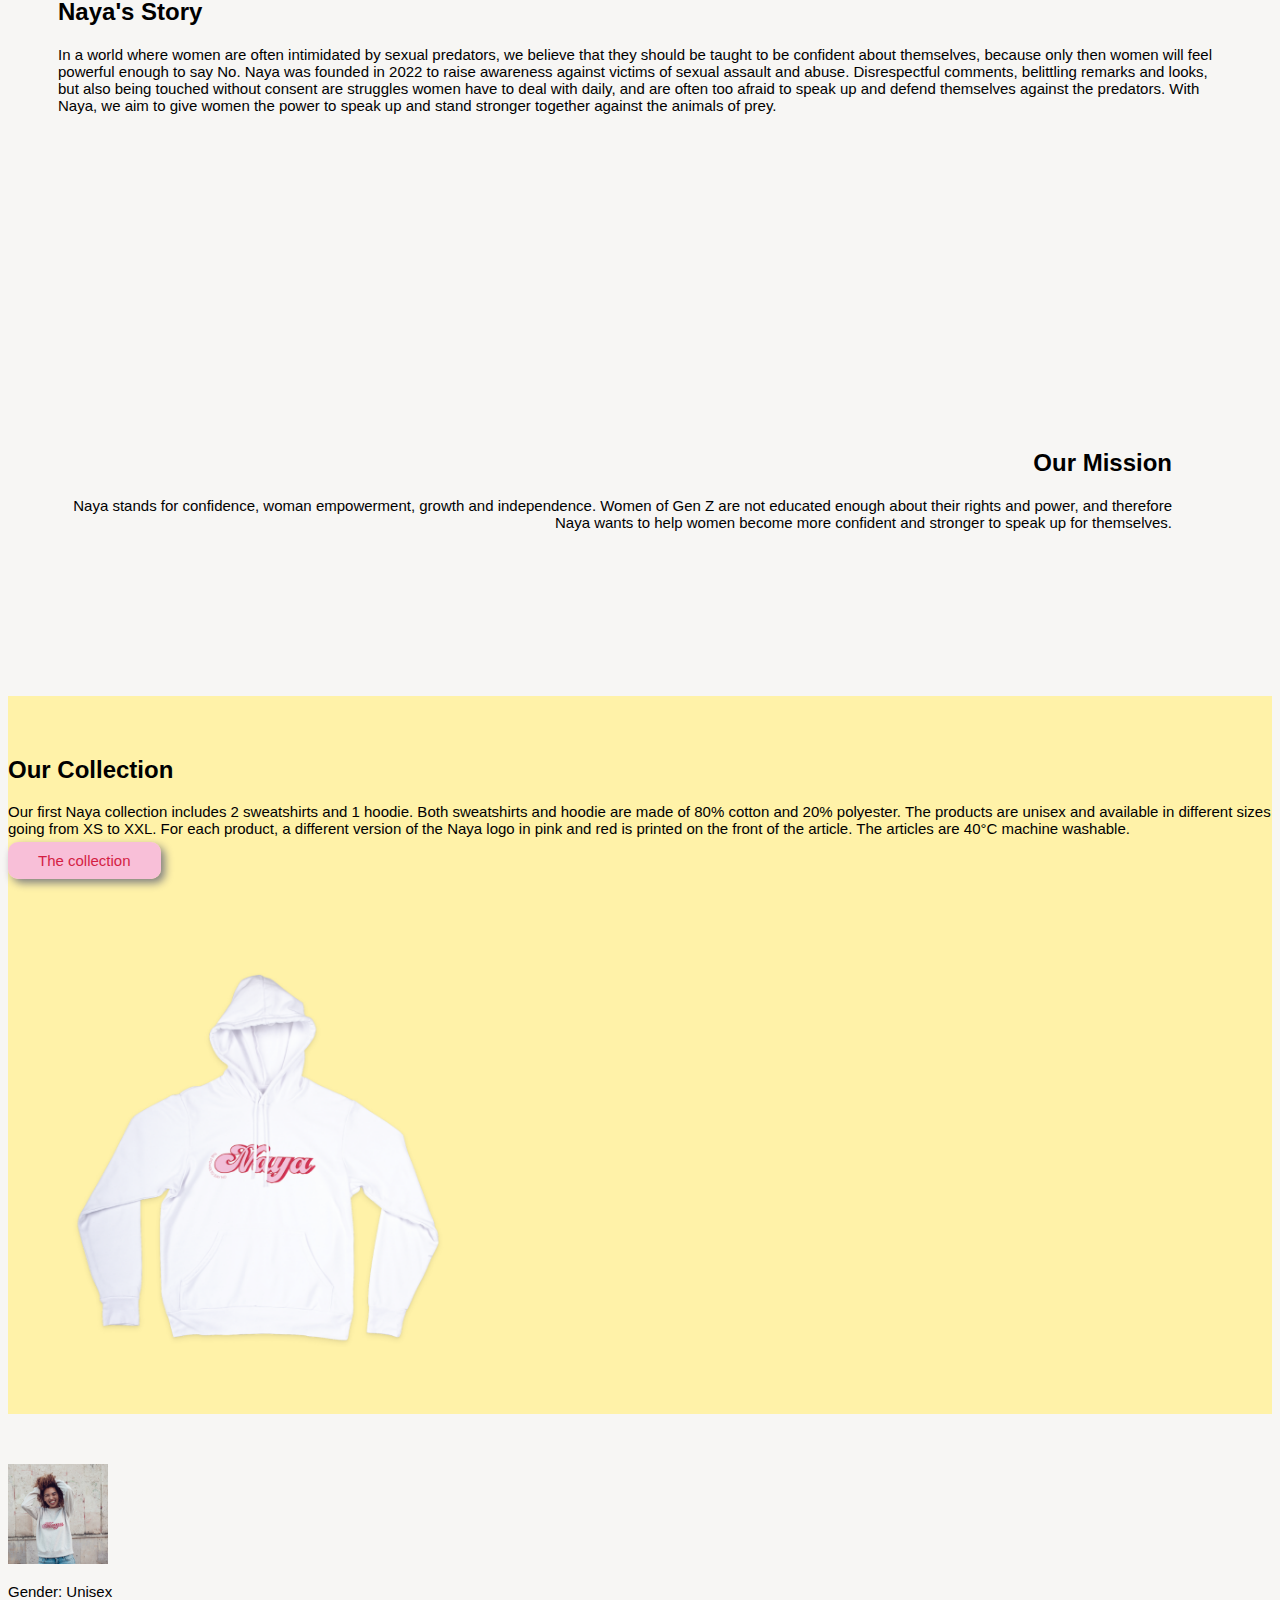
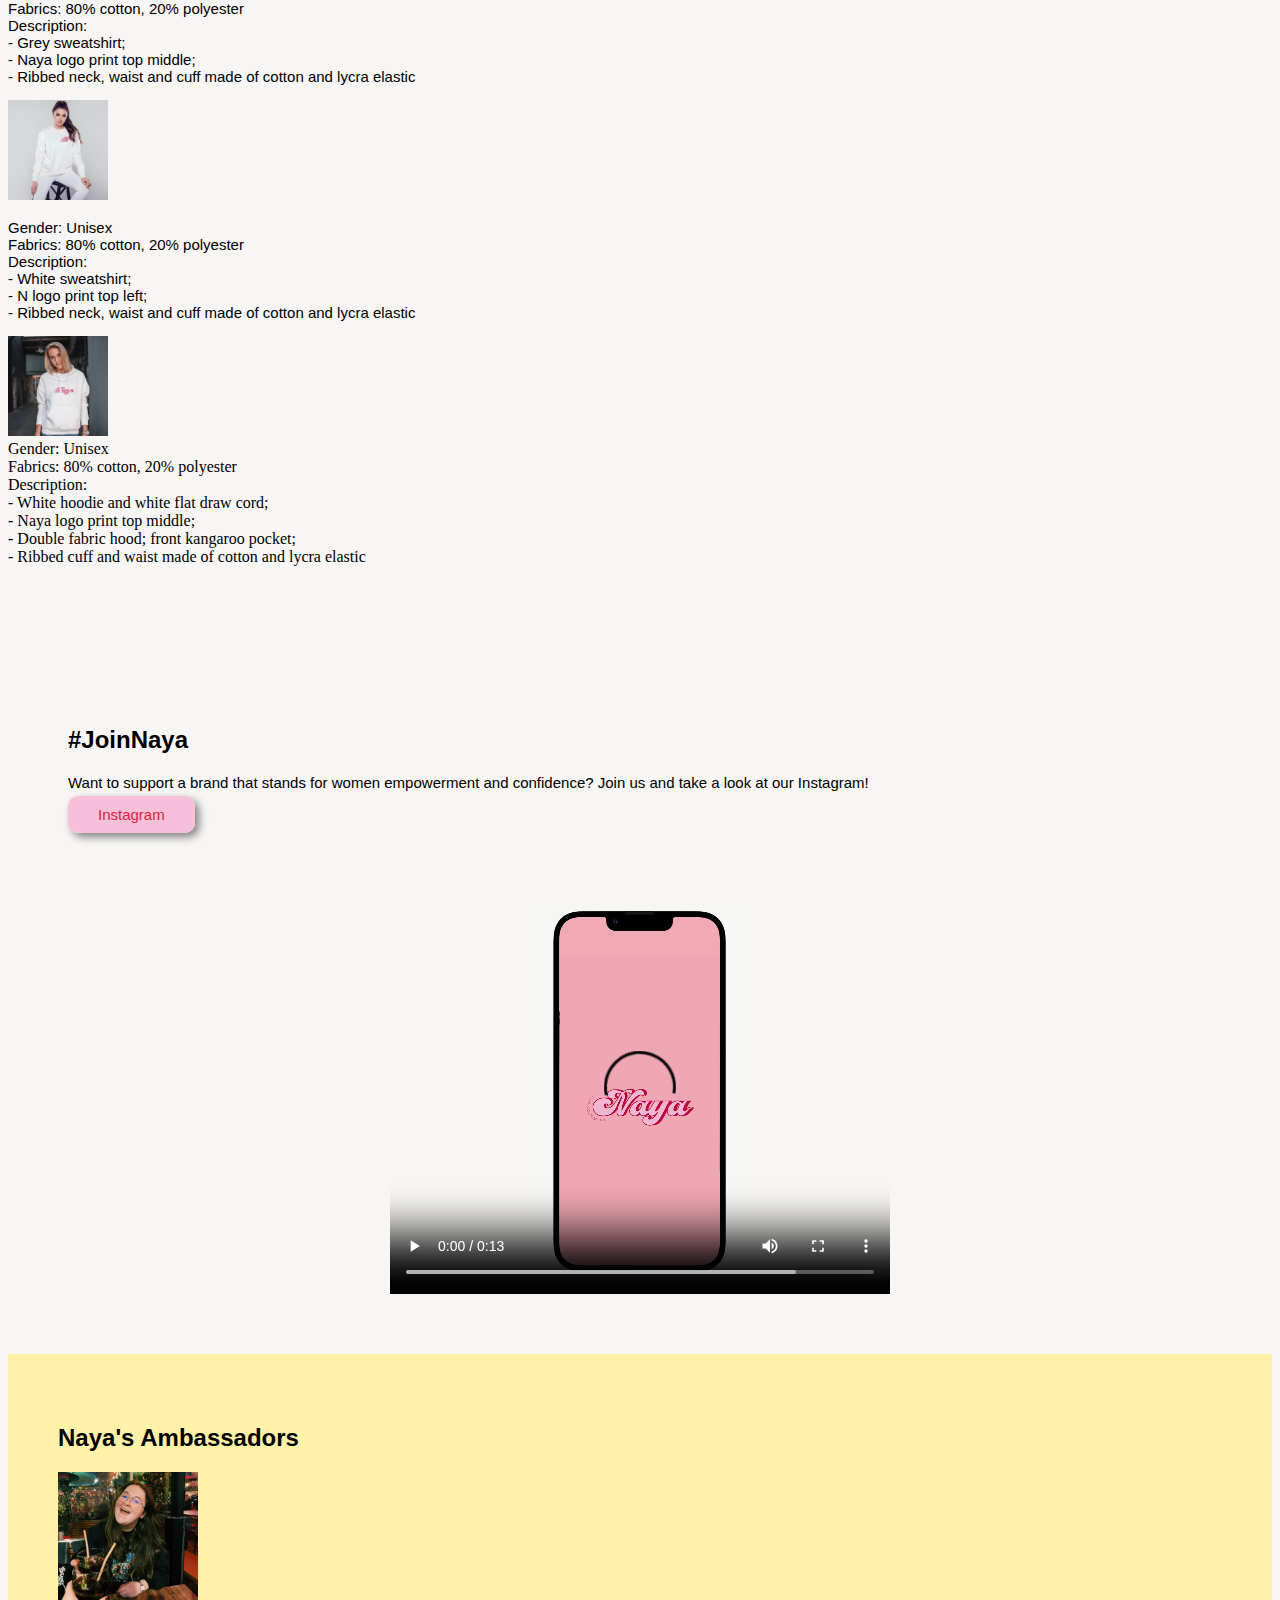
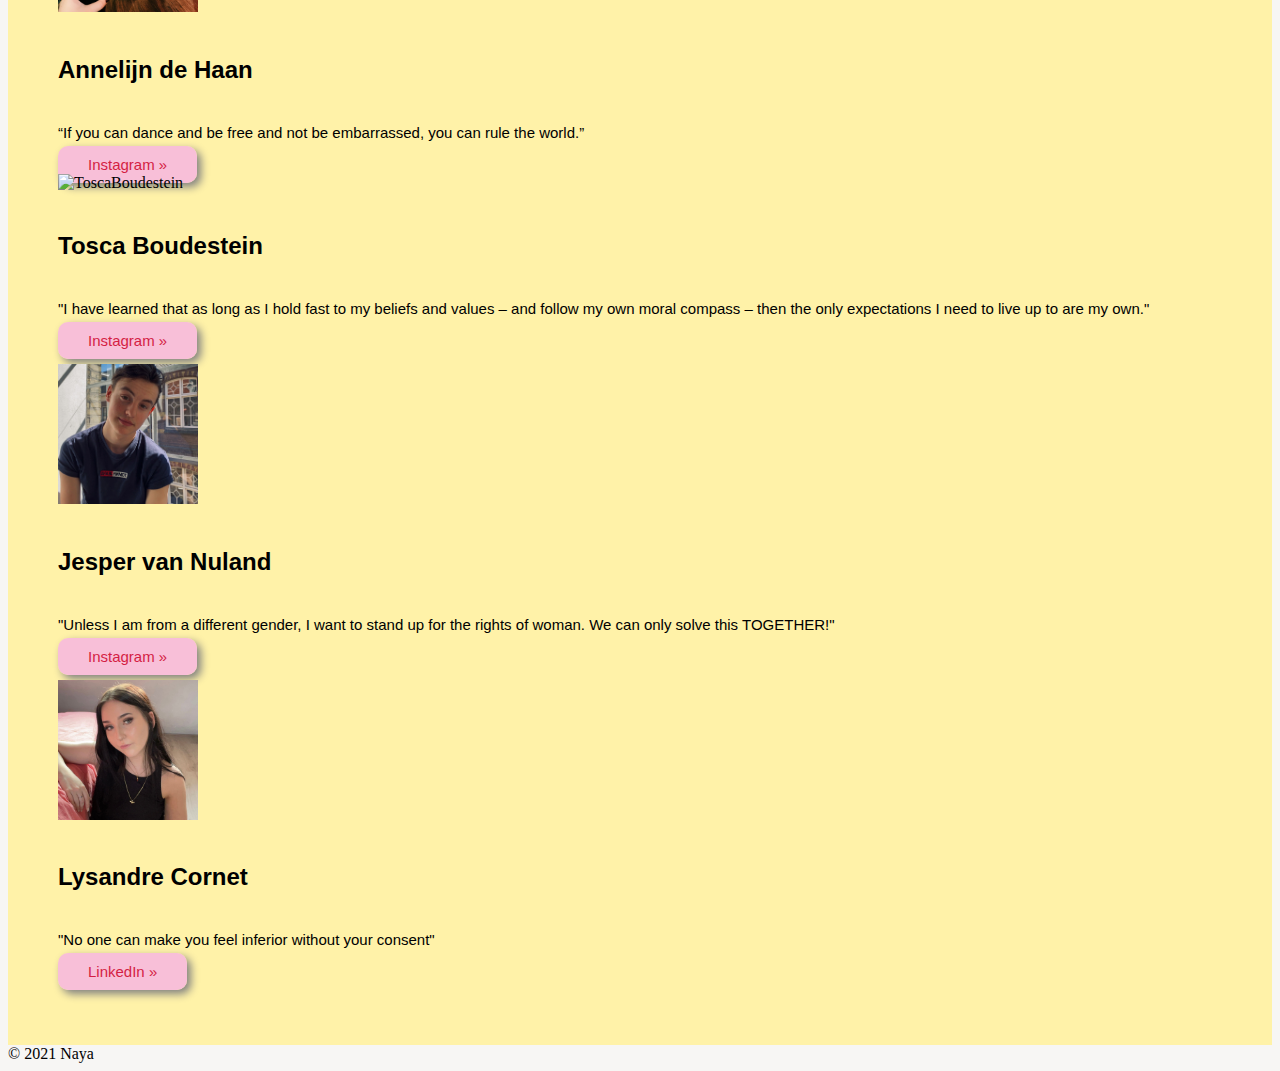
==== commit c8f56012: "V27" ====
--- a/index.html
+++ b/index.html
@@ -140,7 +140,7 @@
 </div>
 
 <!-- Our amasadeurs section -->
-<div class="container our-team" id="anchor-team">
+<div class="container our-team" id="anchor-ambassadors">
   <h2>Naya's Ambassadors</h2>
   <div class="row">
     <div class="col"> <img src="img/WhatsApp-Image-2022-01-30-at-5.26.30-PM.jpeg" alt="AnnelijndeHaan" class="rounded-circle annelijn-picture" width="140" height="140">
--- a/css/styles.css
+++ b/css/styles.css
@@ -196,3 +196,18 @@
 .annelijn-picture {
 	object-fit: cover;
 }
+
+/*Marketing and communication*/
+.context-of-the-campaign{
+	padding: 50px !important;
+	background-color: rgba(255,242,168,1.0) !important;
+}
+
+.learning-points{
+	padding: 50px !important;
+}
+
+.future-planning{
+	padding: 50px !important;
+	background-color: rgba(255,242,168,1.0) !important;
+}